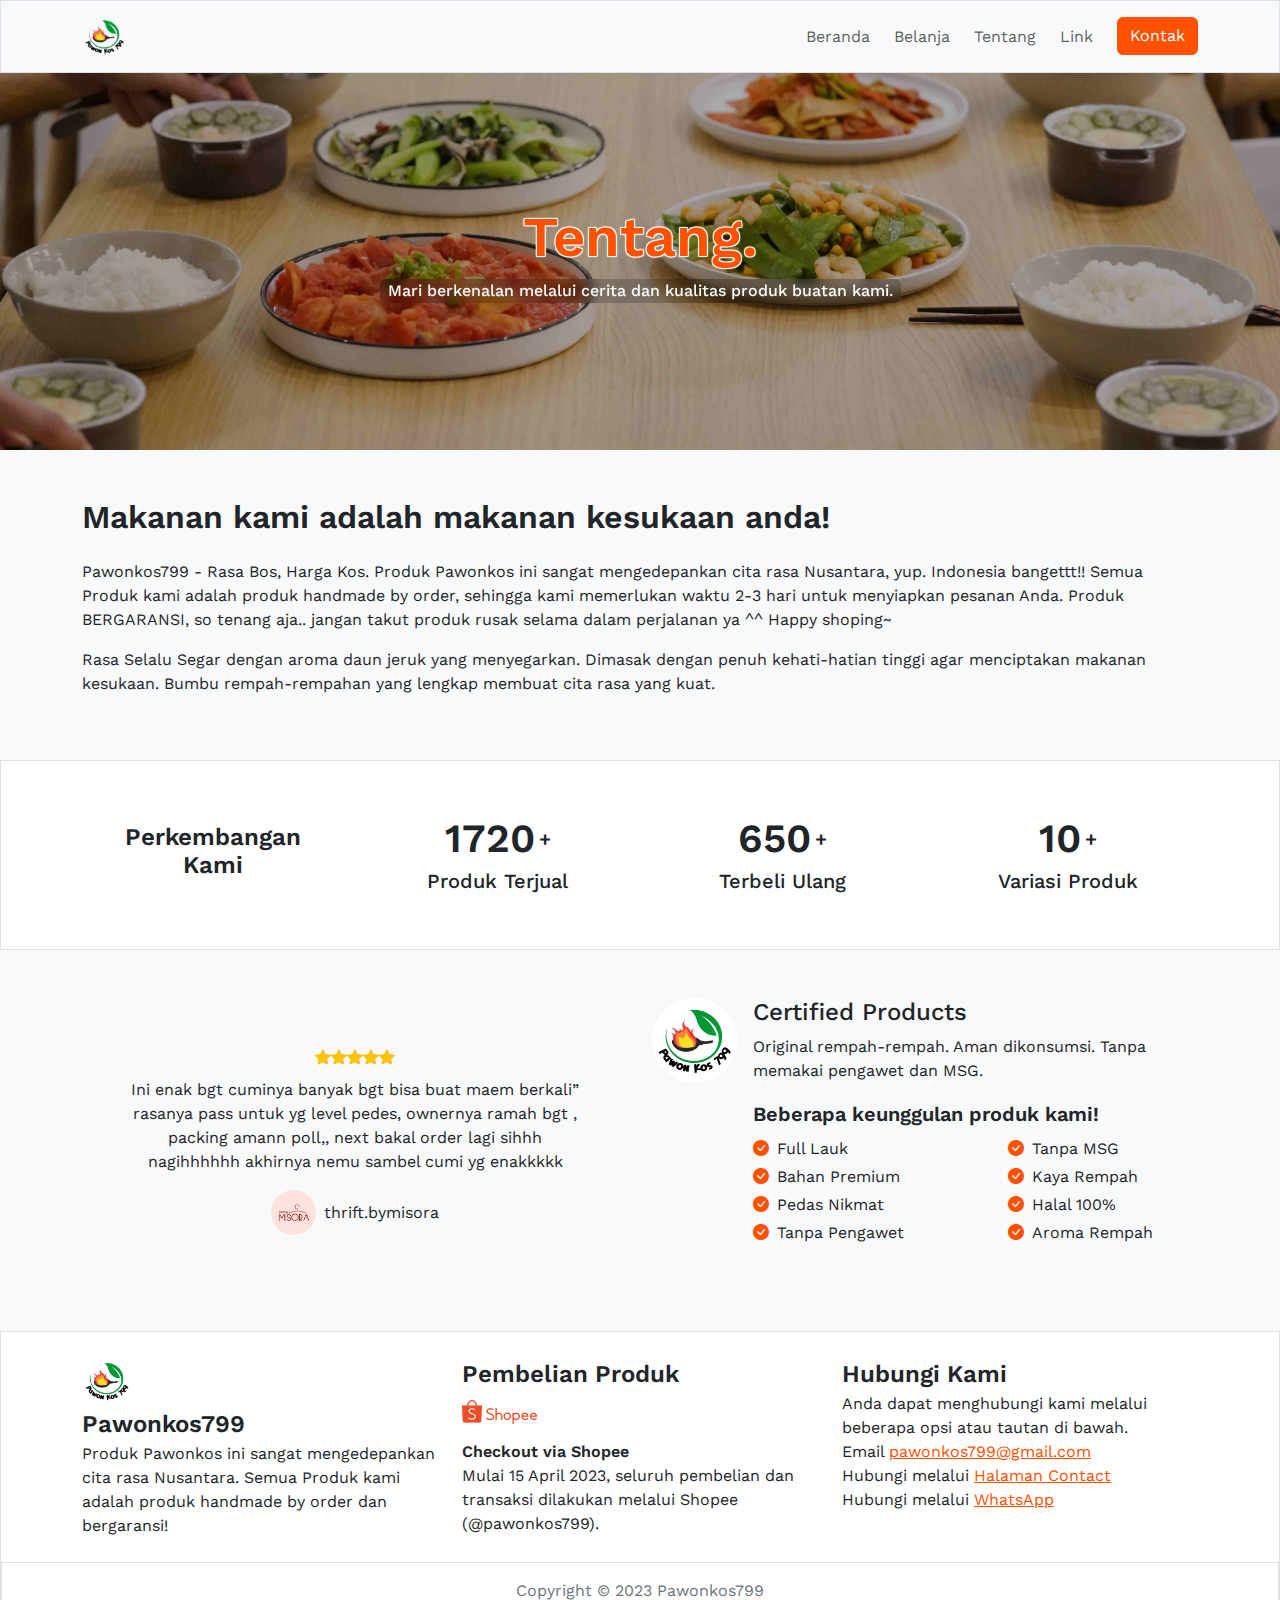
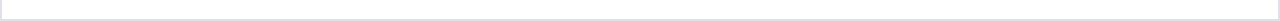
==== about/index.html @ 1bff1372 "add meta keyword" ====
<!DOCTYPE html>
<html lang="en">
    <head>
        <meta charset="UTF-8" />
        <meta http-equiv="X-UA-Compatible" content="IE=edge" />
        <meta name="viewport" content="width=device-width, initial-scale=1.0" />
        <title>Tentang - Pawonkos799</title>
        <meta name="keywords" content="pawonkos799, pawonkos, cumi pawonkos799, cumi lumur sambal">
        <meta name="description" content="Produk Pawonkos ini sangat mengedepankan cita rasa Nusantara. Yup, Indonesia banget! Semua Produk kami adalah produk handmade by order, sehingga kami memerlukan waktu 2-3 hari untuk menyiapkan pesanan Anda. Produk BERGARANSI, so tenang aja." />
        <link rel="stylesheet" href="/asset/css/main.css" />
        <link rel="stylesheet" href="/asset/css/utility.min.css" />
        <link rel="stylesheet" href="/asset/css/icon.css" />
        <script defer type="text/javascript" src="/asset/js/product.js"></script>
        <script defer type="text/javascript" src="/asset/js/main.js"></script>
        <script defer type="text/javascript" src="/asset/js/utility.min.js"></script>
        <script defer type="text/javascript" src="/asset/js/angular.min.js"></script>
        <script defer src="/asset/js/nov.js"></script>
        <link rel="shortcut icon" href="/favicon.ico" type="image/x-icon" />
        <link rel="manifest" href="/manifest.json">
    </head>
    <body>
        <nav class="navbar navbar-expand-lg bg-body-tertiary border fixed-top" id="navBar"></nav>
        <header class="background-header">
            <div class="container d-flex header-50vh d-flex flex-column justify-content-center align-items-center text-center">
                <h1 class="display-4 fw-semibold hero-title">Tentang.</h1>
                <p class="px-2 acrylic-bg fw-medium text-light rounded-2">Mari berkenalan melalui cerita dan kualitas produk buatan kami.</p>
            </div>
        </header>
        <main class="vh-screen-header">
            <section class="py-5 bg-body-tertiary">
                <div class="container">
                    <h2 class="fw-semibold mb-4">Makanan kami adalah makanan kesukaan anda!</h2>
                    <p>Pawonkos799 - Rasa Bos, Harga Kos. Produk Pawonkos ini sangat mengedepankan cita rasa Nusantara, yup. Indonesia bangettt!! Semua Produk kami adalah produk handmade by order, sehingga kami memerlukan waktu 2-3 hari untuk menyiapkan pesanan Anda. Produk BERGARANSI, so tenang aja.. jangan takut produk rusak selama dalam perjalanan ya ^^ Happy shoping~</p>
                    <p>Rasa Selalu Segar dengan aroma daun jeruk yang menyegarkan. Dimasak dengan penuh kehati-hatian tinggi agar menciptakan makanan kesukaan. Bumbu rempah-rempahan yang lengkap membuat cita rasa yang kuat.</p>
                </div>
            </section>
            <section class="py-5 border">
                <div class="container">
                    <div class="row row-cols-1 row-cols-sm-2 row-cols-lg-4 g-4 text-center d-flex align-items-center">
                        <div class="col">
                            <h4 class="fw-semibold">Perkembangan<br />Kami</h4>
                        </div>
                        <div class="col">
                            <div class="d-flex justify-content-center align-items-center gap-1">
                                <span class="fs-1 fw-semibold count">1720</span>
                                <span class="fs-5 fw-semibold">+</span>
                            </div>
                            <h5>Produk Terjual</h5>
                        </div>
                        <div class="col">
                            <div class="d-flex justify-content-center align-items-center gap-1">
                                <span class="fs-1 fw-semibold count">650</span>
                                <span class="fs-5 fw-semibold">+</span>
                            </div>
                            <h5>Terbeli Ulang</h5>
                        </div>
                        <div class="col">
                            <div class="d-flex justify-content-center align-items-center gap-1">
                                <span class="fs-1 fw-semibold count">10</span>
                                <span class="fs-5 fw-semibold">+</span>
                            </div>
                            <h5>Variasi Produk</h5>
                        </div>
                    </div>
                </div>
            </section>
            <section class="py-5 bg-body-tertiary">
                <div class="container">
                    <div class="row row-cols-1 row-cols-lg-2">
                        <div class="col mb-3 mb-lg-0">
                            <div class="aboutBox bg-body-tertiary p-5 rounded-3 text-center">
                                <span class="text-warning d-block mb-2"><i class="icon icon-star-fill"></i><i class="icon icon-star-fill"></i><i class="icon icon-star-fill"></i><i class="icon icon-star-fill"></i><i class="icon icon-star-fill"></i></span>
                                <p>Ini enak bgt cuminya banyak bgt bisa buat maem berkali” rasanya pass untuk yg level pedes, ownernya ramah bgt , packing amann poll,, next bakal order lagi sihhh nagihhhhhh akhirnya nemu sambel cumi yg enakkkkk</p>
                                <div class="d-flex align-items-center gap-2 justify-content-center">
                                    <img src="/asset/image/thrift.bymisora.png" style="max-width: 45px; border-radius: 999rem" alt="Testimoni 1" srcset="" />
                                    <span>thrift.bymisora</span>
                                </div>
                            </div>
                        </div>
                        <div class="col">
                            <div class="d-flex flex-wrap flex-lg-nowrap gap-2">
                                <img src="/asset/image/pawonkos799-big-favicon.png" style="max-height: 85px" class="d-none d-lg-block me-2" alt="Pawonkos799" srcset="" />
                                <div class="d-flex flex-column">
                                    <h4 class="mt-3 mt-lg-0">Certified Products</h4>
                                    <p>Original rempah-rempah. Aman dikonsumsi. Tanpa memakai pengawet dan MSG.</p>
                                    <span class="fw-semibold fs-5 mb-2">Beberapa keunggulan produk kami!</span>
                                    <ul class="list-unstyled d-flex flex-wrap justify-content-between gap-2" style="max-width: 25em">
                                        <div class="d-flex flex-column gap-1">
                                            <li><i class="icon icon-check-circle-fill color-pwk me-2"></i>Full Lauk</li>
                                            <li><i class="icon icon-check-circle-fill color-pwk me-2"></i>Bahan Premium</li>
                                            <li><i class="icon icon-check-circle-fill color-pwk me-2"></i>Pedas Nikmat</li>
                                            <li><i class="icon icon-check-circle-fill color-pwk me-2"></i>Tanpa Pengawet</li>
                                        </div>
                                        <div class="d-flex flex-column gap-1">
                                            <li><i class="icon icon-check-circle-fill color-pwk me-2"></i>Tanpa MSG</li>
                                            <li><i class="icon icon-check-circle-fill color-pwk me-2"></i>Kaya Rempah</li>
                                            <li><i class="icon icon-check-circle-fill color-pwk me-2"></i>Halal 100%</li>
                                            <li><i class="icon icon-check-circle-fill color-pwk me-2"></i>Aroma Rempah</li>
                                        </div>
                                    </ul>
                                </div>
                            </div>
                        </div>
                    </div>
                </div>
            </section>
            <button id="scrollTop" class="rounded-1" onclick="scrollTopAction()"><i class="icon icon-arrow-up-square-fill"></i></button>
        </main>
        <footer class="border" id="footer"></footer>
    </body>
</html>
---- asset/css/main.css ----
@font-face {
    font-family: 'Work Sans';
    src: url(../font/work-sans.ttf);
}
/* #AIM-FOR-DEBUGGING,
* {
    outline: 1px solid #000000;
    background: rgba(255, 0, 0, 0.1) fixed;
} */
*::selection {
    color: #000000 !important;
    background-color: #ff5100 !important;
}
html body {
    font-family: 'Work Sans', sans-serif;
}
body::-webkit-scrollbar {
    display: none;
}
header,
main {
    animation-name: fadeIn;
    animation-duration: 1s;
    animation-fill-mode: forwards;
}
a.contactFooter {
    color: #ff5100 !important;
}
/* Root */
.form-control:focus {
    box-shadow: 0 0 0 0.25rem rgba(255, 153, 0, 0.25) !important;
}
#scrollTop {
    opacity: 0;
    right: 25px;
    bottom: 20px;
    z-index: 99;
    position: fixed;
    color: #ff5100;
    padding: 3px 8px;
    transition: 500ms all;
    background: #ffffff;
    border: 1px solid #ff5100;
    outline: 3px solid #ffffff;
}
.bg-pwk {
    color: #ffffff !important;
    background-color: #ff5100 !important;
}
.color-pwk {
    color: #ff5100 !important;
}
.border-pwk {
    border: 1px solid #ff5100 !important;
}
.link-pwk {
    color: #212529 !important;
}
.link-pwk:hover {
    color: #ffffff !important;
    background-color: #ff5100 !important;
}
.header-100vh {
    height: 100vh !important;
    padding-top: 73px !important;
}
.header-50vh {
    height: 50vh !important;
    padding-top: 73px !important;
}
.hero-title {
    color: #ff5100;
    text-shadow: -1px 1px 1px #ffffff, 1px 1px 1px #ffffff, 1px -1px 1px #ffffff, -1px -1px 1px #ffffff;
}
.background-home {
    height: 100vh;
    background-size: cover;
    background-position: center;
    background-repeat: no-repeat;
    background-image: linear-gradient(rgba(0, 0, 0, 0.3), rgba(0, 0, 0, 0.3)), url(/asset/image/hero.jpg);
}
.background-header {
    height: 50vh;
    background-size: cover;
    background-position: center;
    background-repeat: no-repeat;
    background-image: linear-gradient(rgba(0, 0, 0, 0.3), rgba(0, 0, 0, 0.3)), url(/asset/image/hero.jpg);
}
.vh-screen-header {
    min-height: calc(100vh - 50vh - 273.75px);
}
.card-image {
    background-size: cover;
    background-position: center;
    background-repeat: no-repeat;
    background-image: linear-gradient(rgba(0, 0, 0, 0.5), rgba(0, 0, 0, 0.5)), url(/asset/image/hero.jpg);
}
.color-testimonial {
    color: #ff5100;
    text-shadow: -1px 1px 1px #ffffff, 1px 1px 1px #ffffff, 1px -1px 1px #ffffff, -1px -1px 1px #ffffff;
}
.acrylic-bg {
    background-color: rgba(0, 0, 0, 0.2);
    backdrop-filter: blur(5px);
}
.searchBox {
    width: 30em !important;
}
@media (max-width: 768px) {
    .searchBox {
        width: 100% !important;
    }
}
@keyframes fadeIn {
    from {
        opacity: 0;
    }
    to {
        opacity: 1;
    }
}
---- asset/css/utility.min.css ----
@charset "UTF-8";:root,[data-root-theme=light]{--root-blue:#0d6efd;--root-indigo:#6610f2;--root-purple:#6f42c1;--root-pink:#d63384;--root-red:#dc3545;--root-orange:#fd7e14;--root-yellow:#ff5100;--root-green:#198754;--root-teal:#20c997;--root-cyan:#0dcaf0;--root-black:#000;--root-white:#fff;--root-gray:#6c757d;--root-gray-dark:#343a40;--root-gray-100:#f8f9fa;--root-gray-200:#e9ecef;--root-gray-300:#dee2e6;--root-gray-400:#ced4da;--root-gray-500:#adb5bd;--root-gray-600:#6c757d;--root-gray-700:#495057;--root-gray-800:#343a40;--root-gray-900:#212529;--root-primary:#0d6efd;--root-secondary:#6c757d;--root-success:#198754;--root-info:#0dcaf0;--root-warning:#ff5100;--root-danger:#dc3545;--root-light:#f8f9fa;--root-dark:#212529;--root-primary-rgb:13,110,253;--root-secondary-rgb:108,117,125;--root-success-rgb:25,135,84;--root-info-rgb:13,202,240;--root-warning-rgb:255,193,7;--root-danger-rgb:220,53,69;--root-light-rgb:248,249,250;--root-dark-rgb:33,37,41;--root-primary-text:#0a58ca;--root-secondary-text:#6c757d;--root-success-text:#146c43;--root-info-text:#087990;--root-warning-text:#997404;--root-danger-text:#b02a37;--root-light-text:#6c757d;--root-dark-text:#495057;--root-primary-bg-subtle:#cfe2ff;--root-secondary-bg-subtle:#f8f9fa;--root-success-bg-subtle:#d1e7dd;--root-info-bg-subtle:#cff4fc;--root-warning-bg-subtle:#fff3cd;--root-danger-bg-subtle:#f8d7da;--root-light-bg-subtle:#fcfcfd;--root-dark-bg-subtle:#ced4da;--root-primary-border-subtle:#9ec5fe;--root-secondary-border-subtle:#e9ecef;--root-success-border-subtle:#a3cfbb;--root-info-border-subtle:#9eeaf9;--root-warning-border-subtle:#ffe69c;--root-danger-border-subtle:#f1aeb5;--root-light-border-subtle:#e9ecef;--root-dark-border-subtle:#adb5bd;--root-white-rgb:255,255,255;--root-black-rgb:0,0,0;--root-body-color-rgb:33,37,41;--root-body-bg-rgb:255,255,255;--root-font-sans-serif:system-ui,-apple-system,"Segoe UI",Roboto,"Helvetica Neue","Noto Sans","Liberation Sans",Arial,sans-serif,"Apple Color Emoji","Segoe UI Emoji","Segoe UI Symbol","Noto Color Emoji";--root-font-monospace:SFMono-Regular,Menlo,Monaco,Consolas,"Liberation Mono","Courier New",monospace;--root-gradient:linear-gradient(180deg, rgba(255, 255, 255, 0.15), rgba(255, 255, 255, 0));--root-body-font-family:var(--root-font-sans-serif);--root-body-font-size:1rem;--root-body-font-weight:400;--root-body-line-height:1.5;--root-body-color:#212529;--root-emphasis-color:#000;--root-emphasis-color-rgb:0,0,0;--root-secondary-color:rgba(33, 37, 41, 0.75);--root-secondary-color-rgb:33,37,41;--root-secondary-bg:#e9ecef;--root-secondary-bg-rgb:233,236,239;--root-tertiary-color:rgba(33, 37, 41, 0.5);--root-tertiary-color-rgb:33,37,41;--root-tertiary-bg:#f8f9fa;--root-tertiary-bg-rgb:248,249,250;--root-body-bg:#fff;--root-body-bg-rgb:255,255,255;--root-link-color:#0d6efd;--root-link-color-rgb:13,110,253;--root-link-decoration:underline;--root-link-hover-color:#0a58ca;--root-link-hover-color-rgb:10,88,202;--root-code-color:#d63384;--root-highlight-bg:#fff3cd;--root-border-width:1px;--root-border-style:solid;--root-border-color:#dee2e6;--root-border-color-translucent:rgba(0, 0, 0, 0.175);--root-border-radius:0.375rem;--root-border-radius-sm:0.25rem;--root-border-radius-lg:0.5rem;--root-border-radius-xl:1rem;--root-border-radius-2xl:2rem;--root-border-radius-pill:50rem;--root-box-shadow:0 0.5rem 1rem rgba(var(--root-body-color-rgb), 0.15);--root-box-shadow-sm:0 0.125rem 0.25rem rgba(var(--root-body-color-rgb), 0.075);--root-box-shadow-lg:0 1rem 3rem rgba(var(--root-body-color-rgb), 0.175);--root-box-shadow-inset:inset 0 1px 2px rgba(var(--root-body-color-rgb), 0.075);--root-emphasis-color:#000;--root-form-control-bg:var(--root-body-bg);--root-form-control-disabled-bg:var(--root-secondary-bg);--root-highlight-bg:#fff3cd;--root-breakpoint-xs:0;--root-breakpoint-sm:576px;--root-breakpoint-md:768px;--root-breakpoint-lg:992px;--root-breakpoint-xl:1200px;--root-breakpoint-xxl:1400px}[data-root-theme=dark]{--root-body-color:#adb5bd;--root-body-color-rgb:173,181,189;--root-body-bg:#212529;--root-body-bg-rgb:33,37,41;--root-emphasis-color:#f8f9fa;--root-emphasis-color-rgb:248,249,250;--root-secondary-color:rgba(173, 181, 189, 0.75);--root-secondary-color-rgb:173,181,189;--root-secondary-bg:#343a40;--root-secondary-bg-rgb:52,58,64;--root-tertiary-color:rgba(173, 181, 189, 0.5);--root-tertiary-color-rgb:173,181,189;--root-tertiary-bg:#2b3035;--root-tertiary-bg-rgb:43,48,53;--root-emphasis-color:#fff;--root-primary-text:#6ea8fe;--root-secondary-text:#dee2e6;--root-success-text:#75b798;--root-info-text:#6edff6;--root-warning-text:#ffda6a;--root-danger-text:#ea868f;--root-light-text:#f8f9fa;--root-dark-text:#dee2e6;--root-primary-bg-subtle:#031633;--root-secondary-bg-subtle:#212529;--root-success-bg-subtle:#051b11;--root-info-bg-subtle:#032830;--root-warning-bg-subtle:#332701;--root-danger-bg-subtle:#2c0b0e;--root-light-bg-subtle:#343a40;--root-dark-bg-subtle:#1a1d20;--root-primary-border-subtle:#084298;--root-secondary-border-subtle:#495057;--root-success-border-subtle:#0f5132;--root-info-border-subtle:#055160;--root-warning-border-subtle:#664d03;--root-danger-border-subtle:#842029;--root-light-border-subtle:#495057;--root-dark-border-subtle:#343a40;--root-heading-color:#fff;--root-link-color:#6ea8fe;--root-link-hover-color:#9ec5fe;--root-link-color-rgb:110,168,254;--root-link-hover-color-rgb:158,197,254;--root-code-color:#e685b5;--root-border-color:#495057;--root-border-color-translucent:rgba(255, 255, 255, 0.15)}*,::after,::before{box-sizing:border-box}@media (prefers-reduced-motion:no-preference){:root{scroll-behavior:smooth}}body{margin:0;font-family:var(--root-body-font-family);font-size:var(--root-body-font-size);font-weight:var(--root-body-font-weight);line-height:var(--root-body-line-height);color:var(--root-body-color);text-align:var(--root-body-text-align);background-color:var(--root-body-bg);-webkit-text-size-adjust:100%;-webkit-tap-highlight-color:transparent}hr{margin:1rem 0;color:inherit;border:0;border-top:var(--root-border-width) solid;opacity:.25}.h1,.h2,.h3,.h4,.h5,.h6,h1,h2,h3,h4,h5,h6{margin-top:0;margin-bottom:.5rem;font-weight:500;line-height:1.2;color:var(--root-heading-color,inherit)}.h1,h1{font-size:calc(1.375rem + 1.5vw)}@media (min-width:1200px){.h1,h1{font-size:2.5rem}}.h2,h2{font-size:calc(1.325rem + .9vw)}@media (min-width:1200px){.h2,h2{font-size:2rem}}.h3,h3{font-size:calc(1.3rem + .6vw)}@media (min-width:1200px){.h3,h3{font-size:1.75rem}}.h4,h4{font-size:calc(1.275rem + .3vw)}@media (min-width:1200px){.h4,h4{font-size:1.5rem}}.h5,h5{font-size:1.25rem}.h6,h6{font-size:1rem}p{margin-top:0;margin-bottom:1rem}abbr[title]{-webkit-text-decoration:underline dotted;text-decoration:underline dotted;cursor:help;-webkit-text-decoration-skip-ink:none;text-decoration-skip-ink:none}address{margin-bottom:1rem;font-style:normal;line-height:inherit}ol,ul{padding-left:2rem}dl,ol,ul{margin-top:0;margin-bottom:1rem}ol ol,ol ul,ul ol,ul ul{margin-bottom:0}dt{font-weight:700}dd{margin-bottom:.5rem;margin-left:0}blockquote{margin:0 0 1rem}b,strong{font-weight:bolder}.small,small{font-size:.875em}.mark,mark{padding:.1875em;background-color:var(--root-highlight-bg)}sub,sup{position:relative;font-size:.75em;line-height:0;vertical-align:baseline}sub{bottom:-.25em}sup{top:-.5em}a{color:rgba(var(--root-link-color-rgb),var(--root-link-opacity,1));text-decoration:underline}a:hover{--root-link-color-rgb:var(--root-link-hover-color-rgb)}a:not([href]):not([class]),a:not([href]):not([class]):hover{color:inherit;text-decoration:none}code,kbd,pre,samp{font-family:var(--root-font-monospace);font-size:1em}pre{display:block;margin-top:0;margin-bottom:1rem;overflow:auto;font-size:.875em}pre code{font-size:inherit;color:inherit;word-break:normal}code{font-size:.875em;color:var(--root-code-color);word-wrap:break-word}a>code{color:inherit}kbd{padding:.1875rem .375rem;font-size:.875em;color:var(--root-body-bg);background-color:var(--root-body-color);border-radius:.25rem}kbd kbd{padding:0;font-size:1em}figure{margin:0 0 1rem}img,svg{vertical-align:middle}table{caption-side:bottom;border-collapse:collapse}caption{padding-top:.5rem;padding-bottom:.5rem;color:var(--root-secondary-color);text-align:left}th{text-align:inherit;text-align:-webkit-match-parent}tbody,td,tfoot,th,thead,tr{border-color:inherit;border-style:solid;border-width:0}label{display:inline-block}button{border-radius:0}button:focus:not(:focus-visible){outline:0}button,input,optgroup,select,textarea{margin:0;font-family:inherit;font-size:inherit;line-height:inherit}button,select{text-transform:none}[role=button]{cursor:pointer}select{word-wrap:normal}select:disabled{opacity:1}[list]:not([type=date]):not([type=datetime-local]):not([type=month]):not([type=week]):not([type=time])::-webkit-calendar-picker-indicator{display:none!important}[type=button],[type=reset],[type=submit],button{-webkit-appearance:button}[type=button]:not(:disabled),[type=reset]:not(:disabled),[type=submit]:not(:disabled),button:not(:disabled){cursor:pointer}::-moz-focus-inner{padding:0;border-style:none}textarea{resize:vertical}fieldset{min-width:0;padding:0;margin:0;border:0}legend{float:left;width:100%;padding:0;margin-bottom:.5rem;font-size:calc(1.275rem + .3vw);line-height:inherit}@media (min-width:1200px){legend{font-size:1.5rem}}legend+*{clear:left}::-webkit-datetime-edit-day-field,::-webkit-datetime-edit-fields-wrapper,::-webkit-datetime-edit-hour-field,::-webkit-datetime-edit-minute,::-webkit-datetime-edit-month-field,::-webkit-datetime-edit-text,::-webkit-datetime-edit-year-field{padding:0}::-webkit-inner-spin-button{height:auto}[type=search]{outline-offset:-2px;-webkit-appearance:textfield}::-webkit-search-decoration{-webkit-appearance:none}::-webkit-color-swatch-wrapper{padding:0}::-webkit-file-upload-button{font:inherit;-webkit-appearance:button}::file-selector-button{font:inherit;-webkit-appearance:button}output{display:inline-block}iframe{border:0}summary{display:list-item;cursor:pointer}progress{vertical-align:baseline}[hidden]{display:none!important}.lead{font-size:1.25rem;font-weight:300}.display-1{font-size:calc(1.625rem + 4.5vw);font-weight:300;line-height:1.2}@media (min-width:1200px){.display-1{font-size:5rem}}.display-2{font-size:calc(1.575rem + 3.9vw);font-weight:300;line-height:1.2}@media (min-width:1200px){.display-2{font-size:4.5rem}}.display-3{font-size:calc(1.525rem + 3.3vw);font-weight:300;line-height:1.2}@media (min-width:1200px){.display-3{font-size:4rem}}.display-4{font-size:calc(1.475rem + 2.7vw);font-weight:300;line-height:1.2}@media (min-width:1200px){.display-4{font-size:3.5rem}}.display-5{font-size:calc(1.425rem + 2.1vw);font-weight:300;line-height:1.2}@media (min-width:1200px){.display-5{font-size:3rem}}.display-6{font-size:calc(1.375rem + 1.5vw);font-weight:300;line-height:1.2}@media (min-width:1200px){.display-6{font-size:2.5rem}}.list-unstyled{padding-left:0;list-style:none}.list-inline{padding-left:0;list-style:none}.list-inline-item{display:inline-block}.list-inline-item:not(:last-child){margin-right:.5rem}.initialism{font-size:.875em;text-transform:uppercase}.blockquote{margin-bottom:1rem;font-size:1.25rem}.blockquote>:last-child{margin-bottom:0}.blockquote-footer{margin-top:-1rem;margin-bottom:1rem;font-size:.875em;color:#6c757d}.blockquote-footer::before{content:"— "}.img-fluid{max-width:100%;height:auto}.img-thumbnail{padding:.25rem;background-color:var(--root-body-bg);border:var(--root-border-width) solid var(--root-border-color);border-radius:var(--root-border-radius);max-width:100%;height:auto}.figure{display:inline-block}.figure-img{margin-bottom:.5rem;line-height:1}.figure-caption{font-size:.875em;color:var(--root-secondary-color)}.container,.container-fluid,.container-lg,.container-md,.container-sm,.container-xl,.container-xxl{--root-gutter-x:1.5rem;--root-gutter-y:0;width:100%;padding-right:calc(var(--root-gutter-x) * .5);padding-left:calc(var(--root-gutter-x) * .5);margin-right:auto;margin-left:auto}@media (min-width:576px){.container,.container-sm{max-width:540px}}@media (min-width:768px){.container,.container-md,.container-sm{max-width:720px}}@media (min-width:992px){.container,.container-lg,.container-md,.container-sm{max-width:960px}}@media (min-width:1200px){.container,.container-lg,.container-md,.container-sm,.container-xl{max-width:1140px}}@media (min-width:1400px){.container,.container-lg,.container-md,.container-sm,.container-xl,.container-xxl{max-width:1320px}}.row{--root-gutter-x:1.5rem;--root-gutter-y:0;display:flex;flex-wrap:wrap;margin-top:calc(-1 * var(--root-gutter-y));margin-right:calc(-.5 * var(--root-gutter-x));margin-left:calc(-.5 * var(--root-gutter-x))}.row>*{flex-shrink:0;width:100%;max-width:100%;padding-right:calc(var(--root-gutter-x) * .5);padding-left:calc(var(--root-gutter-x) * .5);margin-top:var(--root-gutter-y)}.col{flex:1 0 0%}.row-cols-auto>*{flex:0 0 auto;width:auto}.row-cols-1>*{flex:0 0 auto;width:100%}.row-cols-2>*{flex:0 0 auto;width:50%}.row-cols-3>*{flex:0 0 auto;width:33.3333333333%}.row-cols-4>*{flex:0 0 auto;width:25%}.row-cols-5>*{flex:0 0 auto;width:20%}.row-cols-6>*{flex:0 0 auto;width:16.6666666667%}.col-auto{flex:0 0 auto;width:auto}.col-1{flex:0 0 auto;width:8.33333333%}.col-2{flex:0 0 auto;width:16.66666667%}.col-3{flex:0 0 auto;width:25%}.col-4{flex:0 0 auto;width:33.33333333%}.col-5{flex:0 0 auto;width:41.66666667%}.col-6{flex:0 0 auto;width:50%}.col-7{flex:0 0 auto;width:58.33333333%}.col-8{flex:0 0 auto;width:66.66666667%}.col-9{flex:0 0 auto;width:75%}.col-10{flex:0 0 auto;width:83.33333333%}.col-11{flex:0 0 auto;width:91.66666667%}.col-12{flex:0 0 auto;width:100%}.offset-1{margin-left:8.33333333%}.offset-2{margin-left:16.66666667%}.offset-3{margin-left:25%}.offset-4{margin-left:33.33333333%}.offset-5{margin-left:41.66666667%}.offset-6{margin-left:50%}.offset-7{margin-left:58.33333333%}.offset-8{margin-left:66.66666667%}.offset-9{margin-left:75%}.offset-10{margin-left:83.33333333%}.offset-11{margin-left:91.66666667%}.g-0,.gx-0{--root-gutter-x:0}.g-0,.gy-0{--root-gutter-y:0}.g-1,.gx-1{--root-gutter-x:0.25rem}.g-1,.gy-1{--root-gutter-y:0.25rem}.g-2,.gx-2{--root-gutter-x:0.5rem}.g-2,.gy-2{--root-gutter-y:0.5rem}.g-3,.gx-3{--root-gutter-x:1rem}.g-3,.gy-3{--root-gutter-y:1rem}.g-4,.gx-4{--root-gutter-x:1.5rem}.g-4,.gy-4{--root-gutter-y:1.5rem}.g-5,.gx-5{--root-gutter-x:3rem}.g-5,.gy-5{--root-gutter-y:3rem}@media (min-width:576px){.col-sm{flex:1 0 0%}.row-cols-sm-auto>*{flex:0 0 auto;width:auto}.row-cols-sm-1>*{flex:0 0 auto;width:100%}.row-cols-sm-2>*{flex:0 0 auto;width:50%}.row-cols-sm-3>*{flex:0 0 auto;width:33.3333333333%}.row-cols-sm-4>*{flex:0 0 auto;width:25%}.row-cols-sm-5>*{flex:0 0 auto;width:20%}.row-cols-sm-6>*{flex:0 0 auto;width:16.6666666667%}.col-sm-auto{flex:0 0 auto;width:auto}.col-sm-1{flex:0 0 auto;width:8.33333333%}.col-sm-2{flex:0 0 auto;width:16.66666667%}.col-sm-3{flex:0 0 auto;width:25%}.col-sm-4{flex:0 0 auto;width:33.33333333%}.col-sm-5{flex:0 0 auto;width:41.66666667%}.col-sm-6{flex:0 0 auto;width:50%}.col-sm-7{flex:0 0 auto;width:58.33333333%}.col-sm-8{flex:0 0 auto;width:66.66666667%}.col-sm-9{flex:0 0 auto;width:75%}.col-sm-10{flex:0 0 auto;width:83.33333333%}.col-sm-11{flex:0 0 auto;width:91.66666667%}.col-sm-12{flex:0 0 auto;width:100%}.offset-sm-0{margin-left:0}.offset-sm-1{margin-left:8.33333333%}.offset-sm-2{margin-left:16.66666667%}.offset-sm-3{margin-left:25%}.offset-sm-4{margin-left:33.33333333%}.offset-sm-5{margin-left:41.66666667%}.offset-sm-6{margin-left:50%}.offset-sm-7{margin-left:58.33333333%}.offset-sm-8{margin-left:66.66666667%}.offset-sm-9{margin-left:75%}.offset-sm-10{margin-left:83.33333333%}.offset-sm-11{margin-left:91.66666667%}.g-sm-0,.gx-sm-0{--root-gutter-x:0}.g-sm-0,.gy-sm-0{--root-gutter-y:0}.g-sm-1,.gx-sm-1{--root-gutter-x:0.25rem}.g-sm-1,.gy-sm-1{--root-gutter-y:0.25rem}.g-sm-2,.gx-sm-2{--root-gutter-x:0.5rem}.g-sm-2,.gy-sm-2{--root-gutter-y:0.5rem}.g-sm-3,.gx-sm-3{--root-gutter-x:1rem}.g-sm-3,.gy-sm-3{--root-gutter-y:1rem}.g-sm-4,.gx-sm-4{--root-gutter-x:1.5rem}.g-sm-4,.gy-sm-4{--root-gutter-y:1.5rem}.g-sm-5,.gx-sm-5{--root-gutter-x:3rem}.g-sm-5,.gy-sm-5{--root-gutter-y:3rem}}@media (min-width:768px){.col-md{flex:1 0 0%}.row-cols-md-auto>*{flex:0 0 auto;width:auto}.row-cols-md-1>*{flex:0 0 auto;width:100%}.row-cols-md-2>*{flex:0 0 auto;width:50%}.row-cols-md-3>*{flex:0 0 auto;width:33.3333333333%}.row-cols-md-4>*{flex:0 0 auto;width:25%}.row-cols-md-5>*{flex:0 0 auto;width:20%}.row-cols-md-6>*{flex:0 0 auto;width:16.6666666667%}.col-md-auto{flex:0 0 auto;width:auto}.col-md-1{flex:0 0 auto;width:8.33333333%}.col-md-2{flex:0 0 auto;width:16.66666667%}.col-md-3{flex:0 0 auto;width:25%}.col-md-4{flex:0 0 auto;width:33.33333333%}.col-md-5{flex:0 0 auto;width:41.66666667%}.col-md-6{flex:0 0 auto;width:50%}.col-md-7{flex:0 0 auto;width:58.33333333%}.col-md-8{flex:0 0 auto;width:66.66666667%}.col-md-9{flex:0 0 auto;width:75%}.col-md-10{flex:0 0 auto;width:83.33333333%}.col-md-11{flex:0 0 auto;width:91.66666667%}.col-md-12{flex:0 0 auto;width:100%}.offset-md-0{margin-left:0}.offset-md-1{margin-left:8.33333333%}.offset-md-2{margin-left:16.66666667%}.offset-md-3{margin-left:25%}.offset-md-4{margin-left:33.33333333%}.offset-md-5{margin-left:41.66666667%}.offset-md-6{margin-left:50%}.offset-md-7{margin-left:58.33333333%}.offset-md-8{margin-left:66.66666667%}.offset-md-9{margin-left:75%}.offset-md-10{margin-left:83.33333333%}.offset-md-11{margin-left:91.66666667%}.g-md-0,.gx-md-0{--root-gutter-x:0}.g-md-0,.gy-md-0{--root-gutter-y:0}.g-md-1,.gx-md-1{--root-gutter-x:0.25rem}.g-md-1,.gy-md-1{--root-gutter-y:0.25rem}.g-md-2,.gx-md-2{--root-gutter-x:0.5rem}.g-md-2,.gy-md-2{--root-gutter-y:0.5rem}.g-md-3,.gx-md-3{--root-gutter-x:1rem}.g-md-3,.gy-md-3{--root-gutter-y:1rem}.g-md-4,.gx-md-4{--root-gutter-x:1.5rem}.g-md-4,.gy-md-4{--root-gutter-y:1.5rem}.g-md-5,.gx-md-5{--root-gutter-x:3rem}.g-md-5,.gy-md-5{--root-gutter-y:3rem}}@media (min-width:992px){.col-lg{flex:1 0 0%}.row-cols-lg-auto>*{flex:0 0 auto;width:auto}.row-cols-lg-1>*{flex:0 0 auto;width:100%}.row-cols-lg-2>*{flex:0 0 auto;width:50%}.row-cols-lg-3>*{flex:0 0 auto;width:33.3333333333%}.row-cols-lg-4>*{flex:0 0 auto;width:25%}.row-cols-lg-5>*{flex:0 0 auto;width:20%}.row-cols-lg-6>*{flex:0 0 auto;width:16.6666666667%}.col-lg-auto{flex:0 0 auto;width:auto}.col-lg-1{flex:0 0 auto;width:8.33333333%}.col-lg-2{flex:0 0 auto;width:16.66666667%}.col-lg-3{flex:0 0 auto;width:25%}.col-lg-4{flex:0 0 auto;width:33.33333333%}.col-lg-5{flex:0 0 auto;width:41.66666667%}.col-lg-6{flex:0 0 auto;width:50%}.col-lg-7{flex:0 0 auto;width:58.33333333%}.col-lg-8{flex:0 0 auto;width:66.66666667%}.col-lg-9{flex:0 0 auto;width:75%}.col-lg-10{flex:0 0 auto;width:83.33333333%}.col-lg-11{flex:0 0 auto;width:91.66666667%}.col-lg-12{flex:0 0 auto;width:100%}.offset-lg-0{margin-left:0}.offset-lg-1{margin-left:8.33333333%}.offset-lg-2{margin-left:16.66666667%}.offset-lg-3{margin-left:25%}.offset-lg-4{margin-left:33.33333333%}.offset-lg-5{margin-left:41.66666667%}.offset-lg-6{margin-left:50%}.offset-lg-7{margin-left:58.33333333%}.offset-lg-8{margin-left:66.66666667%}.offset-lg-9{margin-left:75%}.offset-lg-10{margin-left:83.33333333%}.offset-lg-11{margin-left:91.66666667%}.g-lg-0,.gx-lg-0{--root-gutter-x:0}.g-lg-0,.gy-lg-0{--root-gutter-y:0}.g-lg-1,.gx-lg-1{--root-gutter-x:0.25rem}.g-lg-1,.gy-lg-1{--root-gutter-y:0.25rem}.g-lg-2,.gx-lg-2{--root-gutter-x:0.5rem}.g-lg-2,.gy-lg-2{--root-gutter-y:0.5rem}.g-lg-3,.gx-lg-3{--root-gutter-x:1rem}.g-lg-3,.gy-lg-3{--root-gutter-y:1rem}.g-lg-4,.gx-lg-4{--root-gutter-x:1.5rem}.g-lg-4,.gy-lg-4{--root-gutter-y:1.5rem}.g-lg-5,.gx-lg-5{--root-gutter-x:3rem}.g-lg-5,.gy-lg-5{--root-gutter-y:3rem}}@media (min-width:1200px){.col-xl{flex:1 0 0%}.row-cols-xl-auto>*{flex:0 0 auto;width:auto}.row-cols-xl-1>*{flex:0 0 auto;width:100%}.row-cols-xl-2>*{flex:0 0 auto;width:50%}.row-cols-xl-3>*{flex:0 0 auto;width:33.3333333333%}.row-cols-xl-4>*{flex:0 0 auto;width:25%}.row-cols-xl-5>*{flex:0 0 auto;width:20%}.row-cols-xl-6>*{flex:0 0 auto;width:16.6666666667%}.col-xl-auto{flex:0 0 auto;width:auto}.col-xl-1{flex:0 0 auto;width:8.33333333%}.col-xl-2{flex:0 0 auto;width:16.66666667%}.col-xl-3{flex:0 0 auto;width:25%}.col-xl-4{flex:0 0 auto;width:33.33333333%}.col-xl-5{flex:0 0 auto;width:41.66666667%}.col-xl-6{flex:0 0 auto;width:50%}.col-xl-7{flex:0 0 auto;width:58.33333333%}.col-xl-8{flex:0 0 auto;width:66.66666667%}.col-xl-9{flex:0 0 auto;width:75%}.col-xl-10{flex:0 0 auto;width:83.33333333%}.col-xl-11{flex:0 0 auto;width:91.66666667%}.col-xl-12{flex:0 0 auto;width:100%}.offset-xl-0{margin-left:0}.offset-xl-1{margin-left:8.33333333%}.offset-xl-2{margin-left:16.66666667%}.offset-xl-3{margin-left:25%}.offset-xl-4{margin-left:33.33333333%}.offset-xl-5{margin-left:41.66666667%}.offset-xl-6{margin-left:50%}.offset-xl-7{margin-left:58.33333333%}.offset-xl-8{margin-left:66.66666667%}.offset-xl-9{margin-left:75%}.offset-xl-10{margin-left:83.33333333%}.offset-xl-11{margin-left:91.66666667%}.g-xl-0,.gx-xl-0{--root-gutter-x:0}.g-xl-0,.gy-xl-0{--root-gutter-y:0}.g-xl-1,.gx-xl-1{--root-gutter-x:0.25rem}.g-xl-1,.gy-xl-1{--root-gutter-y:0.25rem}.g-xl-2,.gx-xl-2{--root-gutter-x:0.5rem}.g-xl-2,.gy-xl-2{--root-gutter-y:0.5rem}.g-xl-3,.gx-xl-3{--root-gutter-x:1rem}.g-xl-3,.gy-xl-3{--root-gutter-y:1rem}.g-xl-4,.gx-xl-4{--root-gutter-x:1.5rem}.g-xl-4,.gy-xl-4{--root-gutter-y:1.5rem}.g-xl-5,.gx-xl-5{--root-gutter-x:3rem}.g-xl-5,.gy-xl-5{--root-gutter-y:3rem}}@media (min-width:1400px){.col-xxl{flex:1 0 0%}.row-cols-xxl-auto>*{flex:0 0 auto;width:auto}.row-cols-xxl-1>*{flex:0 0 auto;width:100%}.row-cols-xxl-2>*{flex:0 0 auto;width:50%}.row-cols-xxl-3>*{flex:0 0 auto;width:33.3333333333%}.row-cols-xxl-4>*{flex:0 0 auto;width:25%}.row-cols-xxl-5>*{flex:0 0 auto;width:20%}.row-cols-xxl-6>*{flex:0 0 auto;width:16.6666666667%}.col-xxl-auto{flex:0 0 auto;width:auto}.col-xxl-1{flex:0 0 auto;width:8.33333333%}.col-xxl-2{flex:0 0 auto;width:16.66666667%}.col-xxl-3{flex:0 0 auto;width:25%}.col-xxl-4{flex:0 0 auto;width:33.33333333%}.col-xxl-5{flex:0 0 auto;width:41.66666667%}.col-xxl-6{flex:0 0 auto;width:50%}.col-xxl-7{flex:0 0 auto;width:58.33333333%}.col-xxl-8{flex:0 0 auto;width:66.66666667%}.col-xxl-9{flex:0 0 auto;width:75%}.col-xxl-10{flex:0 0 auto;width:83.33333333%}.col-xxl-11{flex:0 0 auto;width:91.66666667%}.col-xxl-12{flex:0 0 auto;width:100%}.offset-xxl-0{margin-left:0}.offset-xxl-1{margin-left:8.33333333%}.offset-xxl-2{margin-left:16.66666667%}.offset-xxl-3{margin-left:25%}.offset-xxl-4{margin-left:33.33333333%}.offset-xxl-5{margin-left:41.66666667%}.offset-xxl-6{margin-left:50%}.offset-xxl-7{margin-left:58.33333333%}.offset-xxl-8{margin-left:66.66666667%}.offset-xxl-9{margin-left:75%}.offset-xxl-10{margin-left:83.33333333%}.offset-xxl-11{margin-left:91.66666667%}.g-xxl-0,.gx-xxl-0{--root-gutter-x:0}.g-xxl-0,.gy-xxl-0{--root-gutter-y:0}.g-xxl-1,.gx-xxl-1{--root-gutter-x:0.25rem}.g-xxl-1,.gy-xxl-1{--root-gutter-y:0.25rem}.g-xxl-2,.gx-xxl-2{--root-gutter-x:0.5rem}.g-xxl-2,.gy-xxl-2{--root-gutter-y:0.5rem}.g-xxl-3,.gx-xxl-3{--root-gutter-x:1rem}.g-xxl-3,.gy-xxl-3{--root-gutter-y:1rem}.g-xxl-4,.gx-xxl-4{--root-gutter-x:1.5rem}.g-xxl-4,.gy-xxl-4{--root-gutter-y:1.5rem}.g-xxl-5,.gx-xxl-5{--root-gutter-x:3rem}.g-xxl-5,.gy-xxl-5{--root-gutter-y:3rem}}.table{--root-table-color:var(--root-body-color);--root-table-bg:transparent;--root-table-border-color:var(--root-border-color);--root-table-accent-bg:transparent;--root-table-striped-color:var(--root-body-color);--root-table-striped-bg:rgba(0, 0, 0, 0.05);--root-table-active-color:var(--root-body-color);--root-table-active-bg:rgba(0, 0, 0, 0.1);--root-table-hover-color:var(--root-body-color);--root-table-hover-bg:rgba(0, 0, 0, 0.075);width:100%;margin-bottom:1rem;color:var(--root-table-color);vertical-align:top;border-color:var(--root-table-border-color)}.table>:not(caption)>*>*{padding:.5rem .5rem;background-color:var(--root-table-bg);border-bottom-width:var(--root-border-width);box-shadow:inset 0 0 0 9999px var(--root-table-accent-bg)}.table>tbody{vertical-align:inherit}.table>thead{vertical-align:bottom}.table-group-divider{border-top:calc(var(--root-border-width) * 2) solid currentcolor}.caption-top{caption-side:top}.table-sm>:not(caption)>*>*{padding:.25rem .25rem}.table-bordered>:not(caption)>*{border-width:var(--root-border-width) 0}.table-bordered>:not(caption)>*>*{border-width:0 var(--root-border-width)}.table-borderless>:not(caption)>*>*{border-bottom-width:0}.table-borderless>:not(:first-child){border-top-width:0}.table-striped>tbody>tr:nth-of-type(odd)>*{--root-table-accent-bg:var(--root-table-striped-bg);color:var(--root-table-striped-color)}.table-striped-columns>:not(caption)>tr>:nth-child(2n){--root-table-accent-bg:var(--root-table-striped-bg);color:var(--root-table-striped-color)}.table-active{--root-table-accent-bg:var(--root-table-active-bg);color:var(--root-table-active-color)}.table-hover>tbody>tr:hover>*{--root-table-accent-bg:var(--root-table-hover-bg);color:var(--root-table-hover-color)}.table-primary{--root-table-color:#000;--root-table-bg:#cfe2ff;--root-table-border-color:#bacbe6;--root-table-striped-bg:#c5d7f2;--root-table-striped-color:#000;--root-table-active-bg:#bacbe6;--root-table-active-color:#000;--root-table-hover-bg:#bfd1ec;--root-table-hover-color:#000;color:var(--root-table-color);border-color:var(--root-table-border-color)}.table-secondary{--root-table-color:#000;--root-table-bg:#e2e3e5;--root-table-border-color:#cbccce;--root-table-striped-bg:#d7d8da;--root-table-striped-color:#000;--root-table-active-bg:#cbccce;--root-table-active-color:#000;--root-table-hover-bg:#d1d2d4;--root-table-hover-color:#000;color:var(--root-table-color);border-color:var(--root-table-border-color)}.table-success{--root-table-color:#000;--root-table-bg:#d1e7dd;--root-table-border-color:#bcd0c7;--root-table-striped-bg:#c7dbd2;--root-table-striped-color:#000;--root-table-active-bg:#bcd0c7;--root-table-active-color:#000;--root-table-hover-bg:#c1d6cc;--root-table-hover-color:#000;color:var(--root-table-color);border-color:var(--root-table-border-color)}.table-info{--root-table-color:#000;--root-table-bg:#cff4fc;--root-table-border-color:#badce3;--root-table-striped-bg:#c5e8ef;--root-table-striped-color:#000;--root-table-active-bg:#badce3;--root-table-active-color:#000;--root-table-hover-bg:#bfe2e9;--root-table-hover-color:#000;color:var(--root-table-color);border-color:var(--root-table-border-color)}.table-warning{--root-table-color:#000;--root-table-bg:#fff3cd;--root-table-border-color:#e6dbb9;--root-table-striped-bg:#f2e7c3;--root-table-striped-color:#000;--root-table-active-bg:#e6dbb9;--root-table-active-color:#000;--root-table-hover-bg:#ece1be;--root-table-hover-color:#000;color:var(--root-table-color);border-color:var(--root-table-border-color)}.table-danger{--root-table-color:#000;--root-table-bg:#f8d7da;--root-table-border-color:#dfc2c4;--root-table-striped-bg:#eccccf;--root-table-striped-color:#000;--root-table-active-bg:#dfc2c4;--root-table-active-color:#000;--root-table-hover-bg:#e5c7ca;--root-table-hover-color:#000;color:var(--root-table-color);border-color:var(--root-table-border-color)}.table-light{--root-table-color:#000;--root-table-bg:#f8f9fa;--root-table-border-color:#dfe0e1;--root-table-striped-bg:#ecedee;--root-table-striped-color:#000;--root-table-active-bg:#dfe0e1;--root-table-active-color:#000;--root-table-hover-bg:#e5e6e7;--root-table-hover-color:#000;color:var(--root-table-color);border-color:var(--root-table-border-color)}.table-dark{--root-table-color:#fff;--root-table-bg:#212529;--root-table-border-color:#373b3e;--root-table-striped-bg:#2c3034;--root-table-striped-color:#fff;--root-table-active-bg:#373b3e;--root-table-active-color:#fff;--root-table-hover-bg:#323539;--root-table-hover-color:#fff;color:var(--root-table-color);border-color:var(--root-table-border-color)}.table-responsive{overflow-x:auto;-webkit-overflow-scrolling:touch}@media (max-width:575.98px){.table-responsive-sm{overflow-x:auto;-webkit-overflow-scrolling:touch}}@media (max-width:767.98px){.table-responsive-md{overflow-x:auto;-webkit-overflow-scrolling:touch}}@media (max-width:991.98px){.table-responsive-lg{overflow-x:auto;-webkit-overflow-scrolling:touch}}@media (max-width:1199.98px){.table-responsive-xl{overflow-x:auto;-webkit-overflow-scrolling:touch}}@media (max-width:1399.98px){.table-responsive-xxl{overflow-x:auto;-webkit-overflow-scrolling:touch}}.form-label{margin-bottom:.5rem}.col-form-label{padding-top:calc(.375rem + var(--root-border-width));padding-bottom:calc(.375rem + var(--root-border-width));margin-bottom:0;font-size:inherit;line-height:1.5}.col-form-label-lg{padding-top:calc(.5rem + var(--root-border-width));padding-bottom:calc(.5rem + var(--root-border-width));font-size:1.25rem}.col-form-label-sm{padding-top:calc(.25rem + var(--root-border-width));padding-bottom:calc(.25rem + var(--root-border-width));font-size:.875rem}.form-text{margin-top:.25rem;font-size:.875em;color:var(--root-secondary-color)}.form-control{display:block;width:100%;padding:.375rem .75rem;font-size:1rem;font-weight:400;line-height:1.5;color:var(--root-body-color);background-color:var(--root-form-control-bg);background-clip:padding-box;border:var(--root-border-width) solid var(--root-border-color);-webkit-appearance:none;-moz-appearance:none;appearance:none;border-radius:.375rem;transition:border-color .15s ease-in-out,box-shadow .15s ease-in-out}@media (prefers-reduced-motion:reduce){.form-control{transition:none}}.form-control[type=file]{overflow:hidden}.form-control[type=file]:not(:disabled):not([readonly]){cursor:pointer}.form-control:focus{color:var(--root-body-color);background-color:var(--root-form-control-bg);border-color:#86b7fe;outline:0;box-shadow:0 0 0 .25rem rgba(105, 105, 105, .25)}.form-control::-webkit-date-and-time-value{height:1.5em}.form-control::-webkit-datetime-edit{display:block;padding:0}.form-control::-moz-placeholder{color:var(--root-secondary-color);opacity:1}.form-control::placeholder{color:var(--root-secondary-color);opacity:1}.form-control:disabled{background-color:var(--root-form-control-disabled-bg);opacity:1}.form-control::-webkit-file-upload-button{padding:.375rem .75rem;margin:-.375rem -.75rem;-webkit-margin-end:.75rem;margin-inline-end:.75rem;color:var(--root-body-color);background-color:var(--root-tertiary-bg);pointer-events:none;border-color:inherit;border-style:solid;border-width:0;border-inline-end-width:var(--root-border-width);border-radius:0;-webkit-transition:color .15s ease-in-out,background-color .15s ease-in-out,border-color .15s ease-in-out,box-shadow .15s ease-in-out;transition:color .15s ease-in-out,background-color .15s ease-in-out,border-color .15s ease-in-out,box-shadow .15s ease-in-out}.form-control::file-selector-button{padding:.375rem .75rem;margin:-.375rem -.75rem;-webkit-margin-end:.75rem;margin-inline-end:.75rem;color:var(--root-body-color);background-color:var(--root-tertiary-bg);pointer-events:none;border-color:inherit;border-style:solid;border-width:0;border-inline-end-width:var(--root-border-width);border-radius:0;transition:color .15s ease-in-out,background-color .15s ease-in-out,border-color .15s ease-in-out,box-shadow .15s ease-in-out}@media (prefers-reduced-motion:reduce){.form-control::-webkit-file-upload-button{-webkit-transition:none;transition:none}.form-control::file-selector-button{transition:none}}.form-control:hover:not(:disabled):not([readonly])::-webkit-file-upload-button{background-color:var(--root-secondary-bg)}.form-control:hover:not(:disabled):not([readonly])::file-selector-button{background-color:var(--root-secondary-bg)}.form-control-plaintext{display:block;width:100%;padding:.375rem 0;margin-bottom:0;line-height:1.5;color:var(--root-body-color);background-color:transparent;border:solid transparent;border-width:var(--root-border-width) 0}.form-control-plaintext:focus{outline:0}.form-control-plaintext.form-control-lg,.form-control-plaintext.form-control-sm{padding-right:0;padding-left:0}.form-control-sm{min-height:calc(1.5em + .5rem + calc(var(--root-border-width) * 2));padding:.25rem .5rem;font-size:.875rem;border-radius:.25rem}.form-control-sm::-webkit-file-upload-button{padding:.25rem .5rem;margin:-.25rem -.5rem;-webkit-margin-end:.5rem;margin-inline-end:.5rem}.form-control-sm::file-selector-button{padding:.25rem .5rem;margin:-.25rem -.5rem;-webkit-margin-end:.5rem;margin-inline-end:.5rem}.form-control-lg{min-height:calc(1.5em + 1rem + calc(var(--root-border-width) * 2));padding:.5rem 1rem;font-size:1.25rem;border-radius:.5rem}.form-control-lg::-webkit-file-upload-button{padding:.5rem 1rem;margin:-.5rem -1rem;-webkit-margin-end:1rem;margin-inline-end:1rem}.form-control-lg::file-selector-button{padding:.5rem 1rem;margin:-.5rem -1rem;-webkit-margin-end:1rem;margin-inline-end:1rem}textarea.form-control{min-height:calc(1.5em + .75rem + calc(var(--root-border-width) * 2))}textarea.form-control-sm{min-height:calc(1.5em + .5rem + calc(var(--root-border-width) * 2))}textarea.form-control-lg{min-height:calc(1.5em + 1rem + calc(var(--root-border-width) * 2))}.form-control-color{width:3rem;height:calc(1.5em + .75rem + calc(var(--root-border-width) * 2));padding:.375rem}.form-control-color:not(:disabled):not([readonly]){cursor:pointer}.form-control-color::-moz-color-swatch{border:0!important;border-radius:.375rem}.form-control-color::-webkit-color-swatch{border-radius:.375rem}.form-control-color.form-control-sm{height:calc(1.5em + .5rem + calc(var(--root-border-width) * 2))}.form-control-color.form-control-lg{height:calc(1.5em + 1rem + calc(var(--root-border-width) * 2))}.form-select{--root-form-select-bg-img:url("data:image/svg+xml,%3csvg xmlns='http://www.w3.org/2000/svg' viewBox='0 0 16 16'%3e%3cpath fill='none' stroke='%23343a40' stroke-linecap='round' stroke-linejoin='round' stroke-width='2' d='m2 5 6 6 6-6'/%3e%3c/svg%3e");display:block;width:100%;padding:.375rem 2.25rem .375rem .75rem;-moz-padding-start:calc(0.75rem - 3px);font-size:1rem;font-weight:400;line-height:1.5;color:var(--root-body-color);background-color:var(--root-form-control-bg);background-image:var(--root-form-select-bg-img),var(--root-form-select-bg-icon,none);background-repeat:no-repeat;background-position:right .75rem center;background-size:16px 12px;border:var(--root-border-width) solid var(--root-border-color);border-radius:.375rem;transition:border-color .15s ease-in-out,box-shadow .15s ease-in-out;-webkit-appearance:none;-moz-appearance:none;appearance:none}@media (prefers-reduced-motion:reduce){.form-select{transition:none}}.form-select:focus{border-color:#86b7fe;outline:0;box-shadow:0 0 0 .25rem rgba(13,110,253,.25)}.form-select[multiple],.form-select[size]:not([size="1"]){padding-right:.75rem;background-image:none}.form-select:disabled{background-color:var(--root-form-control-disabled-bg)}.form-select:-moz-focusring{color:transparent;text-shadow:0 0 0 var(--root-body-color)}.form-select-sm{padding-top:.25rem;padding-bottom:.25rem;padding-left:.5rem;font-size:.875rem;border-radius:.25rem}.form-select-lg{padding-top:.5rem;padding-bottom:.5rem;padding-left:1rem;font-size:1.25rem;border-radius:.5rem}[data-root-theme=dark] .form-select{--root-form-select-bg-img:url("data:image/svg+xml,%3csvg xmlns='http://www.w3.org/2000/svg' viewBox='0 0 16 16'%3e%3cpath fill='none' stroke='%23adb5bd' stroke-linecap='round' stroke-linejoin='round' stroke-width='2' d='m2 5 6 6 6-6'/%3e%3c/svg%3e")}.form-check{display:block;min-height:1.5rem;padding-left:1.5em;margin-bottom:.125rem}.form-check .form-check-input{float:left;margin-left:-1.5em}.form-check-reverse{padding-right:1.5em;padding-left:0;text-align:right}.form-check-reverse .form-check-input{float:right;margin-right:-1.5em;margin-left:0}.form-check-input{--root-form-check-bg:var(--root-form-control-bg);width:1em;height:1em;margin-top:.25em;vertical-align:top;background-color:var(--root-form-check-bg);background-image:var(--root-form-check-bg-image);background-repeat:no-repeat;background-position:center;background-size:contain;border:var(--root-border-width) solid var(--root-border-color);-webkit-appearance:none;-moz-appearance:none;appearance:none;-webkit-print-color-adjust:exact;color-adjust:exact;print-color-adjust:exact}.form-check-input[type=checkbox]{border-radius:.25em}.form-check-input[type=radio]{border-radius:50%}.form-check-input:active{filter:brightness(90%)}.form-check-input:focus{border-color:#86b7fe;outline:0;box-shadow:0 0 0 .25rem rgba(13,110,253,.25)}.form-check-input:checked{background-color:#0d6efd;border-color:#0d6efd}.form-check-input:checked[type=checkbox]{--root-form-check-bg-image:url("data:image/svg+xml,%3csvg xmlns='http://www.w3.org/2000/svg' viewBox='0 0 20 20'%3e%3cpath fill='none' stroke='%23fff' stroke-linecap='round' stroke-linejoin='round' stroke-width='3' d='m6 10 3 3 6-6'/%3e%3c/svg%3e")}.form-check-input:checked[type=radio]{--root-form-check-bg-image:url("data:image/svg+xml,%3csvg xmlns='http://www.w3.org/2000/svg' viewBox='-4 -4 8 8'%3e%3ccircle r='2' fill='%23fff'/%3e%3c/svg%3e")}.form-check-input[type=checkbox]:indeterminate{background-color:#0d6efd;border-color:#0d6efd;--root-form-check-bg-image:url("data:image/svg+xml,%3csvg xmlns='http://www.w3.org/2000/svg' viewBox='0 0 20 20'%3e%3cpath fill='none' stroke='%23fff' stroke-linecap='round' stroke-linejoin='round' stroke-width='3' d='M6 10h8'/%3e%3c/svg%3e")}.form-check-input:disabled{pointer-events:none;filter:none;opacity:.5}.form-check-input:disabled~.form-check-label,.form-check-input[disabled]~.form-check-label{cursor:default;opacity:.5}.form-switch{padding-left:2.5em}.form-switch .form-check-input{--root-form-switch-bg:url("data:image/svg+xml,%3csvg xmlns='http://www.w3.org/2000/svg' viewBox='-4 -4 8 8'%3e%3ccircle r='3' fill='rgba%280, 0, 0, 0.25%29'/%3e%3c/svg%3e");width:2em;margin-left:-2.5em;background-image:var(--root-form-switch-bg);background-position:left center;border-radius:2em;transition:background-position .15s ease-in-out}@media (prefers-reduced-motion:reduce){.form-switch .form-check-input{transition:none}}.form-switch .form-check-input:focus{--root-form-switch-bg:url("data:image/svg+xml,%3csvg xmlns='http://www.w3.org/2000/svg' viewBox='-4 -4 8 8'%3e%3ccircle r='3' fill='%2386b7fe'/%3e%3c/svg%3e")}.form-switch .form-check-input:checked{background-position:right center;--root-form-switch-bg:url("data:image/svg+xml,%3csvg xmlns='http://www.w3.org/2000/svg' viewBox='-4 -4 8 8'%3e%3ccircle r='3' fill='%23fff'/%3e%3c/svg%3e")}.form-switch.form-check-reverse{padding-right:2.5em;padding-left:0}.form-switch.form-check-reverse .form-check-input{margin-right:-2.5em;margin-left:0}.form-check-inline{display:inline-block;margin-right:1rem}.btn-check{position:absolute;clip:rect(0,0,0,0);pointer-events:none}.btn-check:disabled+.btn,.btn-check[disabled]+.btn{pointer-events:none;filter:none;opacity:.65}[data-root-theme=dark] .form-switch .form-check-input:not(:checked):not(:focus){--root-form-switch-bg:url("data:image/svg+xml,%3csvg xmlns='http://www.w3.org/2000/svg' viewBox='-4 -4 8 8'%3e%3ccircle r='3' fill='rgba%28255, 255, 255, 0.25%29'/%3e%3c/svg%3e")}.form-range{width:100%;height:1.5rem;padding:0;background-color:transparent;-webkit-appearance:none;-moz-appearance:none;appearance:none}.form-range:focus{outline:0}.form-range:focus::-webkit-slider-thumb{box-shadow:0 0 0 1px #fff,0 0 0 .25rem rgba(13,110,253,.25)}.form-range:focus::-moz-range-thumb{box-shadow:0 0 0 1px #fff,0 0 0 .25rem rgba(13,110,253,.25)}.form-range::-moz-focus-outer{border:0}.form-range::-webkit-slider-thumb{width:1rem;height:1rem;margin-top:-.25rem;background-color:#0d6efd;border:0;border-radius:1rem;-webkit-transition:background-color .15s ease-in-out,border-color .15s ease-in-out,box-shadow .15s ease-in-out;transition:background-color .15s ease-in-out,border-color .15s ease-in-out,box-shadow .15s ease-in-out;-webkit-appearance:none;appearance:none}@media (prefers-reduced-motion:reduce){.form-range::-webkit-slider-thumb{-webkit-transition:none;transition:none}}.form-range::-webkit-slider-thumb:active{background-color:#b6d4fe}.form-range::-webkit-slider-runnable-track{width:100%;height:.5rem;color:transparent;cursor:pointer;background-color:var(--root-tertiary-bg);border-color:transparent;border-radius:1rem}.form-range::-moz-range-thumb{width:1rem;height:1rem;background-color:#0d6efd;border:0;border-radius:1rem;-moz-transition:background-color .15s ease-in-out,border-color .15s ease-in-out,box-shadow .15s ease-in-out;transition:background-color .15s ease-in-out,border-color .15s ease-in-out,box-shadow .15s ease-in-out;-moz-appearance:none;appearance:none}@media (prefers-reduced-motion:reduce){.form-range::-moz-range-thumb{-moz-transition:none;transition:none}}.form-range::-moz-range-thumb:active{background-color:#b6d4fe}.form-range::-moz-range-track{width:100%;height:.5rem;color:transparent;cursor:pointer;background-color:var(--root-tertiary-bg);border-color:transparent;border-radius:1rem}.form-range:disabled{pointer-events:none}.form-range:disabled::-webkit-slider-thumb{background-color:var(--root-secondary-color)}.form-range:disabled::-moz-range-thumb{background-color:var(--root-secondary-color)}.form-floating{position:relative}.form-floating::before:not(.form-control:disabled){position:absolute;top:var(--root-border-width);left:var(--root-border-width);width:calc(100% - (calc(calc(.375em + .1875rem) + calc(.75em + .375rem))));height:1.875em;content:"";background-color:var(--root-form-control-bg);border-radius:.375rem}.form-floating>.form-control,.form-floating>.form-control-plaintext,.form-floating>.form-select{height:calc(3.5rem + calc(var(--root-border-width) * 2));line-height:1.25}.form-floating>label{position:absolute;top:0;left:0;width:100%;height:100%;padding:1rem .75rem;overflow:hidden;text-align:start;text-overflow:ellipsis;white-space:nowrap;pointer-events:none;border:var(--root-border-width) solid transparent;transform-origin:0 0;transition:opacity .1s ease-in-out,transform .1s ease-in-out}@media (prefers-reduced-motion:reduce){.form-floating>label{transition:none}}.form-floating>.form-control,.form-floating>.form-control-plaintext{padding:1rem .75rem}.form-floating>.form-control-plaintext::-moz-placeholder,.form-floating>.form-control::-moz-placeholder{color:transparent}.form-floating>.form-control-plaintext::placeholder,.form-floating>.form-control::placeholder{color:transparent}.form-floating>.form-control-plaintext:not(:-moz-placeholder-shown),.form-floating>.form-control:not(:-moz-placeholder-shown){padding-top:1.625rem;padding-bottom:.625rem}.form-floating>.form-control-plaintext:focus,.form-floating>.form-control-plaintext:not(:placeholder-shown),.form-floating>.form-control:focus,.form-floating>.form-control:not(:placeholder-shown){padding-top:1.625rem;padding-bottom:.625rem}.form-floating>.form-control-plaintext:-webkit-autofill,.form-floating>.form-control:-webkit-autofill{padding-top:1.625rem;padding-bottom:.625rem}.form-floating>.form-select{padding-top:1.625rem;padding-bottom:.625rem}.form-floating>.form-control:not(:-moz-placeholder-shown)~label{opacity:.65;transform:scale(.85) translateY(-.5rem) translateX(.15rem)}.form-floating>.form-control-plaintext~label,.form-floating>.form-control:focus~label,.form-floating>.form-control:not(:placeholder-shown)~label,.form-floating>.form-select~label{opacity:.65;transform:scale(.85) translateY(-.5rem) translateX(.15rem)}.form-floating>.form-control:-webkit-autofill~label{opacity:.65;transform:scale(.85) translateY(-.5rem) translateX(.15rem)}.form-floating>.form-control-plaintext~label{border-width:var(--root-border-width) 0}.form-floating>.form-control:disabled~label{color:#6c757d}.input-group{position:relative;display:flex;flex-wrap:wrap;align-items:stretch;width:100%}.input-group>.form-control,.input-group>.form-floating,.input-group>.form-select{position:relative;flex:1 1 auto;width:1%;min-width:0}.input-group>.form-control:focus,.input-group>.form-floating:focus-within,.input-group>.form-select:focus{z-index:5}.input-group .btn{position:relative;z-index:2}.input-group .btn:focus{z-index:5}.input-group-text{display:flex;align-items:center;padding:.375rem .75rem;font-size:1rem;font-weight:400;line-height:1.5;color:var(--root-body-color);text-align:center;white-space:nowrap;background-color:var(--root-tertiary-bg);border:var(--root-border-width) solid var(--root-border-color);border-radius:.375rem}.input-group-lg>.btn,.input-group-lg>.form-control,.input-group-lg>.form-select,.input-group-lg>.input-group-text{padding:.5rem 1rem;font-size:1.25rem;border-radius:.5rem}.input-group-sm>.btn,.input-group-sm>.form-control,.input-group-sm>.form-select,.input-group-sm>.input-group-text{padding:.25rem .5rem;font-size:.875rem;border-radius:.25rem}.input-group-lg>.form-select,.input-group-sm>.form-select{padding-right:3rem}.input-group:not(.has-validation)>.dropdown-toggle:nth-last-child(n+3),.input-group:not(.has-validation)>.form-floating:not(:last-child)>.form-control,.input-group:not(.has-validation)>.form-floating:not(:last-child)>.form-select,.input-group:not(.has-validation)>:not(:last-child):not(.dropdown-toggle):not(.dropdown-menu):not(.form-floating){border-top-right-radius:0;border-bottom-right-radius:0}.input-group.has-validation>.dropdown-toggle:nth-last-child(n+4),.input-group.has-validation>.form-floating:nth-last-child(n+3)>.form-control,.input-group.has-validation>.form-floating:nth-last-child(n+3)>.form-select,.input-group.has-validation>:nth-last-child(n+3):not(.dropdown-toggle):not(.dropdown-menu):not(.form-floating){border-top-right-radius:0;border-bottom-right-radius:0}.input-group>:not(:first-child):not(.dropdown-menu):not(.valid-tooltip):not(.valid-feedback):not(.invalid-tooltip):not(.invalid-feedback){margin-left:calc(var(--root-border-width) * -1);border-top-left-radius:0;border-bottom-left-radius:0}.input-group>.form-floating:not(:first-child)>.form-control,.input-group>.form-floating:not(:first-child)>.form-select{border-top-left-radius:0;border-bottom-left-radius:0}.valid-feedback{display:none;width:100%;margin-top:.25rem;font-size:.875em;color:var(--root-success-text)}.valid-tooltip{position:absolute;top:100%;z-index:5;display:none;max-width:100%;padding:.25rem .5rem;margin-top:.1rem;font-size:.875rem;color:#fff;background-color:var(--root-success);border-radius:var(--root-border-radius)}.is-valid~.valid-feedback,.is-valid~.valid-tooltip,.was-validated :valid~.valid-feedback,.was-validated :valid~.valid-tooltip{display:block}.form-control.is-valid,.was-validated .form-control:valid{border-color:var(--root-success);padding-right:calc(1.5em + .75rem);background-image:url("data:image/svg+xml,%3csvg xmlns='http://www.w3.org/2000/svg' viewBox='0 0 8 8'%3e%3cpath fill='%23198754' d='M2.3 6.73.6 4.53c-.4-1.04.46-1.4 1.1-.8l1.1 1.4 3.4-3.8c.6-.63 1.6-.27 1.2.7l-4 4.6c-.43.5-.8.4-1.1.1z'/%3e%3c/svg%3e");background-repeat:no-repeat;background-position:right calc(.375em + .1875rem) center;background-size:calc(.75em + .375rem) calc(.75em + .375rem)}.form-control.is-valid:focus,.was-validated .form-control:valid:focus{border-color:var(--root-success);box-shadow:0 0 0 .25rem rgba(var(--root-success-rgb),.25)}.was-validated textarea.form-control:valid,textarea.form-control.is-valid{padding-right:calc(1.5em + .75rem);background-position:top calc(.375em + .1875rem) right calc(.375em + .1875rem)}.form-select.is-valid,.was-validated .form-select:valid{border-color:var(--root-success)}.form-select.is-valid:not([multiple]):not([size]),.form-select.is-valid:not([multiple])[size="1"],.was-validated .form-select:valid:not([multiple]):not([size]),.was-validated .form-select:valid:not([multiple])[size="1"]{--root-form-select-bg-icon:url("data:image/svg+xml,%3csvg xmlns='http://www.w3.org/2000/svg' viewBox='0 0 8 8'%3e%3cpath fill='%23198754' d='M2.3 6.73.6 4.53c-.4-1.04.46-1.4 1.1-.8l1.1 1.4 3.4-3.8c.6-.63 1.6-.27 1.2.7l-4 4.6c-.43.5-.8.4-1.1.1z'/%3e%3c/svg%3e");padding-right:4.125rem;background-position:right .75rem center,center right 2.25rem;background-size:16px 12px,calc(.75em + .375rem) calc(.75em + .375rem)}.form-select.is-valid:focus,.was-validated .form-select:valid:focus{border-color:var(--root-success);box-shadow:0 0 0 .25rem rgba(var(--root-success-rgb),.25)}.form-control-color.is-valid,.was-validated .form-control-color:valid{width:calc(3rem + calc(1.5em + .75rem))}.form-check-input.is-valid,.was-validated .form-check-input:valid{border-color:var(--root-success)}.form-check-input.is-valid:checked,.was-validated .form-check-input:valid:checked{background-color:var(--root-success-text)}.form-check-input.is-valid:focus,.was-validated .form-check-input:valid:focus{box-shadow:0 0 0 .25rem rgba(var(--root-success-rgb),.25)}.form-check-input.is-valid~.form-check-label,.was-validated .form-check-input:valid~.form-check-label{color:var(--root-success-text)}.form-check-inline .form-check-input~.valid-feedback{margin-left:.5em}.input-group>.form-control:not(:focus).is-valid,.input-group>.form-floating:not(:focus-within).is-valid,.input-group>.form-select:not(:focus).is-valid,.was-validated .input-group>.form-control:not(:focus):valid,.was-validated .input-group>.form-floating:not(:focus-within):valid,.was-validated .input-group>.form-select:not(:focus):valid{z-index:3}.invalid-feedback{display:none;width:100%;margin-top:.25rem;font-size:.875em;color:var(--root-danger-text)}.invalid-tooltip{position:absolute;top:100%;z-index:5;display:none;max-width:100%;padding:.25rem .5rem;margin-top:.1rem;font-size:.875rem;color:#fff;background-color:var(--root-danger);border-radius:var(--root-border-radius)}.is-invalid~.invalid-feedback,.is-invalid~.invalid-tooltip,.was-validated :invalid~.invalid-feedback,.was-validated :invalid~.invalid-tooltip{display:block}.form-control.is-invalid,.was-validated .form-control:invalid{border-color:var(--root-danger);padding-right:calc(1.5em + .75rem);background-image:url("data:image/svg+xml,%3csvg xmlns='http://www.w3.org/2000/svg' viewBox='0 0 12 12' width='12' height='12' fill='none' stroke='%23dc3545'%3e%3ccircle cx='6' cy='6' r='4.5'/%3e%3cpath stroke-linejoin='round' d='M5.8 3.6h.4L6 6.5z'/%3e%3ccircle cx='6' cy='8.2' r='.6' fill='%23dc3545' stroke='none'/%3e%3c/svg%3e");background-repeat:no-repeat;background-position:right calc(.375em + .1875rem) center;background-size:calc(.75em + .375rem) calc(.75em + .375rem)}.form-control.is-invalid:focus,.was-validated .form-control:invalid:focus{border-color:var(--root-danger);box-shadow:0 0 0 .25rem rgba(var(--root-danger-rgb),.25)}.was-validated textarea.form-control:invalid,textarea.form-control.is-invalid{padding-right:calc(1.5em + .75rem);background-position:top calc(.375em + .1875rem) right calc(.375em + .1875rem)}.form-select.is-invalid,.was-validated .form-select:invalid{border-color:var(--root-danger)}.form-select.is-invalid:not([multiple]):not([size]),.form-select.is-invalid:not([multiple])[size="1"],.was-validated .form-select:invalid:not([multiple]):not([size]),.was-validated .form-select:invalid:not([multiple])[size="1"]{--root-form-select-bg-icon:url("data:image/svg+xml,%3csvg xmlns='http://www.w3.org/2000/svg' viewBox='0 0 12 12' width='12' height='12' fill='none' stroke='%23dc3545'%3e%3ccircle cx='6' cy='6' r='4.5'/%3e%3cpath stroke-linejoin='round' d='M5.8 3.6h.4L6 6.5z'/%3e%3ccircle cx='6' cy='8.2' r='.6' fill='%23dc3545' stroke='none'/%3e%3c/svg%3e");padding-right:4.125rem;background-position:right .75rem center,center right 2.25rem;background-size:16px 12px,calc(.75em + .375rem) calc(.75em + .375rem)}.form-select.is-invalid:focus,.was-validated .form-select:invalid:focus{border-color:var(--root-danger);box-shadow:0 0 0 .25rem rgba(var(--root-danger-rgb),.25)}.form-control-color.is-invalid,.was-validated .form-control-color:invalid{width:calc(3rem + calc(1.5em + .75rem))}.form-check-input.is-invalid,.was-validated .form-check-input:invalid{border-color:var(--root-danger)}.form-check-input.is-invalid:checked,.was-validated .form-check-input:invalid:checked{background-color:var(--root-danger-text)}.form-check-input.is-invalid:focus,.was-validated .form-check-input:invalid:focus{box-shadow:0 0 0 .25rem rgba(var(--root-danger-rgb),.25)}.form-check-input.is-invalid~.form-check-label,.was-validated .form-check-input:invalid~.form-check-label{color:var(--root-danger-text)}.form-check-inline .form-check-input~.invalid-feedback{margin-left:.5em}.input-group>.form-control:not(:focus).is-invalid,.input-group>.form-floating:not(:focus-within).is-invalid,.input-group>.form-select:not(:focus).is-invalid,.was-validated .input-group>.form-control:not(:focus):invalid,.was-validated .input-group>.form-floating:not(:focus-within):invalid,.was-validated .input-group>.form-select:not(:focus):invalid{z-index:4}.btn{--root-btn-padding-x:0.75rem;--root-btn-padding-y:0.375rem;--root-btn-font-family: ;--root-btn-font-size:1rem;--root-btn-font-weight:400;--root-btn-line-height:1.5;--root-btn-color:#212529;--root-btn-bg:transparent;--root-btn-border-width:var(--root-border-width);--root-btn-border-color:transparent;--root-btn-border-radius:0.375rem;--root-btn-hover-border-color:transparent;--root-btn-box-shadow:inset 0 1px 0 rgba(255, 255, 255, 0.15),0 1px 1px rgba(0, 0, 0, 0.075);--root-btn-disabled-opacity:0.65;--root-btn-focus-box-shadow:0 0 0 0.25rem rgba(var(--root-btn-focus-shadow-rgb), .5);display:inline-block;padding:var(--root-btn-padding-y) var(--root-btn-padding-x);font-family:var(--root-btn-font-family);font-size:var(--root-btn-font-size);font-weight:var(--root-btn-font-weight);line-height:var(--root-btn-line-height);color:var(--root-btn-color);text-align:center;text-decoration:none;vertical-align:middle;cursor:pointer;-webkit-user-select:none;-moz-user-select:none;user-select:none;border:var(--root-btn-border-width) solid var(--root-btn-border-color);border-radius:var(--root-btn-border-radius);background-color:var(--root-btn-bg);transition:color .15s ease-in-out,background-color .15s ease-in-out,border-color .15s ease-in-out,box-shadow .15s ease-in-out}@media (prefers-reduced-motion:reduce){.btn{transition:none}}.btn:hover{color:var(--root-btn-hover-color);background-color:var(--root-btn-hover-bg);border-color:var(--root-btn-hover-border-color)}.btn-check+.btn:hover{color:var(--root-btn-color);background-color:var(--root-btn-bg);border-color:var(--root-btn-border-color)}.btn:focus-visible{color:var(--root-btn-hover-color);background-color:var(--root-btn-hover-bg);border-color:var(--root-btn-hover-border-color);outline:0;box-shadow:var(--root-btn-focus-box-shadow)}.btn-check:focus-visible+.btn{border-color:var(--root-btn-hover-border-color);outline:0;box-shadow:var(--root-btn-focus-box-shadow)}.btn-check:checked+.btn,.btn.active,.btn.show,.btn:first-child:active,:not(.btn-check)+.btn:active{color:var(--root-btn-active-color);background-color:var(--root-btn-active-bg);border-color:var(--root-btn-active-border-color)}.btn-check:checked+.btn:focus-visible,.btn.active:focus-visible,.btn.show:focus-visible,.btn:first-child:active:focus-visible,:not(.btn-check)+.btn:active:focus-visible{box-shadow:var(--root-btn-focus-box-shadow)}.btn.disabled,.btn:disabled,fieldset:disabled .btn{color:var(--root-btn-disabled-color);pointer-events:none;background-color:var(--root-btn-disabled-bg);border-color:var(--root-btn-disabled-border-color);opacity:var(--root-btn-disabled-opacity)}.btn-primary{--root-btn-color:#fff;--root-btn-bg:#0d6efd;--root-btn-border-color:#0d6efd;--root-btn-hover-color:#fff;--root-btn-hover-bg:#0b5ed7;--root-btn-hover-border-color:#0a58ca;--root-btn-focus-shadow-rgb:49,132,253;--root-btn-active-color:#fff;--root-btn-active-bg:#0a58ca;--root-btn-active-border-color:#0a53be;--root-btn-active-shadow:inset 0 3px 5px rgba(0, 0, 0, 0.125);--root-btn-disabled-color:#fff;--root-btn-disabled-bg:#0d6efd;--root-btn-disabled-border-color:#0d6efd}.btn-secondary{--root-btn-color:#fff;--root-btn-bg:#6c757d;--root-btn-border-color:#6c757d;--root-btn-hover-color:#fff;--root-btn-hover-bg:#5c636a;--root-btn-hover-border-color:#565e64;--root-btn-focus-shadow-rgb:130,138,145;--root-btn-active-color:#fff;--root-btn-active-bg:#565e64;--root-btn-active-border-color:#51585e;--root-btn-active-shadow:inset 0 3px 5px rgba(0, 0, 0, 0.125);--root-btn-disabled-color:#fff;--root-btn-disabled-bg:#6c757d;--root-btn-disabled-border-color:#6c757d}.btn-success{--root-btn-color:#fff;--root-btn-bg:#198754;--root-btn-border-color:#198754;--root-btn-hover-color:#fff;--root-btn-hover-bg:#157347;--root-btn-hover-border-color:#146c43;--root-btn-focus-shadow-rgb:60,153,110;--root-btn-active-color:#fff;--root-btn-active-bg:#146c43;--root-btn-active-border-color:#13653f;--root-btn-active-shadow:inset 0 3px 5px rgba(0, 0, 0, 0.125);--root-btn-disabled-color:#fff;--root-btn-disabled-bg:#198754;--root-btn-disabled-border-color:#198754}.btn-info{--root-btn-color:#000;--root-btn-bg:#0dcaf0;--root-btn-border-color:#0dcaf0;--root-btn-hover-color:#000;--root-btn-hover-bg:#31d2f2;--root-btn-hover-border-color:#25cff2;--root-btn-focus-shadow-rgb:11,172,204;--root-btn-active-color:#000;--root-btn-active-bg:#3dd5f3;--root-btn-active-border-color:#25cff2;--root-btn-active-shadow:inset 0 3px 5px rgba(0, 0, 0, 0.125);--root-btn-disabled-color:#000;--root-btn-disabled-bg:#0dcaf0;--root-btn-disabled-border-color:#0dcaf0}.btn-warning{--root-btn-color:#fff;--root-btn-bg:#ff5100;--root-btn-border-color:#ff5100;--root-btn-hover-color:#fff;--root-btn-hover-bg:#f54e00;--root-btn-hover-border-color:#f84f00;--root-btn-focus-shadow-rgb:217,164,6;--root-btn-active-color:#fff;--root-btn-active-bg:#f54e00;--root-btn-active-border-color:#f84f00;--root-btn-active-shadow:inset 0 3px 5px rgba(0, 0, 0, 0.125);--root-btn-disabled-color:#000;--root-btn-disabled-bg:#ff5100;--root-btn-disabled-border-color:#ff5100}.btn-danger{--root-btn-color:#fff;--root-btn-bg:#dc3545;--root-btn-border-color:#dc3545;--root-btn-hover-color:#fff;--root-btn-hover-bg:#bb2d3b;--root-btn-hover-border-color:#b02a37;--root-btn-focus-shadow-rgb:225,83,97;--root-btn-active-color:#fff;--root-btn-active-bg:#b02a37;--root-btn-active-border-color:#a52834;--root-btn-active-shadow:inset 0 3px 5px rgba(0, 0, 0, 0.125);--root-btn-disabled-color:#fff;--root-btn-disabled-bg:#dc3545;--root-btn-disabled-border-color:#dc3545}.btn-light{--root-btn-color:#000;--root-btn-bg:#f8f9fa;--root-btn-border-color:#f8f9fa;--root-btn-hover-color:#000;--root-btn-hover-bg:#d3d4d5;--root-btn-hover-border-color:#c6c7c8;--root-btn-focus-shadow-rgb:211,212,213;--root-btn-active-color:#000;--root-btn-active-bg:#c6c7c8;--root-btn-active-border-color:#babbbc;--root-btn-active-shadow:inset 0 3px 5px rgba(0, 0, 0, 0.125);--root-btn-disabled-color:#000;--root-btn-disabled-bg:#f8f9fa;--root-btn-disabled-border-color:#f8f9fa}.btn-dark{--root-btn-color:#fff;--root-btn-bg:#212529;--root-btn-border-color:#212529;--root-btn-hover-color:#fff;--root-btn-hover-bg:#424649;--root-btn-hover-border-color:#373b3e;--root-btn-focus-shadow-rgb:66,70,73;--root-btn-active-color:#fff;--root-btn-active-bg:#4d5154;--root-btn-active-border-color:#373b3e;--root-btn-active-shadow:inset 0 3px 5px rgba(0, 0, 0, 0.125);--root-btn-disabled-color:#fff;--root-btn-disabled-bg:#212529;--root-btn-disabled-border-color:#212529}.btn-outline-primary{--root-btn-color:#0d6efd;--root-btn-border-color:#0d6efd;--root-btn-hover-color:#fff;--root-btn-hover-bg:#0d6efd;--root-btn-hover-border-color:#0d6efd;--root-btn-focus-shadow-rgb:13,110,253;--root-btn-active-color:#fff;--root-btn-active-bg:#0d6efd;--root-btn-active-border-color:#0d6efd;--root-btn-active-shadow:inset 0 3px 5px rgba(0, 0, 0, 0.125);--root-btn-disabled-color:#0d6efd;--root-btn-disabled-bg:transparent;--root-btn-disabled-border-color:#0d6efd;--root-gradient:none}.btn-outline-secondary{--root-btn-color:#6c757d;--root-btn-border-color:#6c757d;--root-btn-hover-color:#fff;--root-btn-hover-bg:#6c757d;--root-btn-hover-border-color:#6c757d;--root-btn-focus-shadow-rgb:108,117,125;--root-btn-active-color:#fff;--root-btn-active-bg:#6c757d;--root-btn-active-border-color:#6c757d;--root-btn-active-shadow:inset 0 3px 5px rgba(0, 0, 0, 0.125);--root-btn-disabled-color:#6c757d;--root-btn-disabled-bg:transparent;--root-btn-disabled-border-color:#6c757d;--root-gradient:none}.btn-outline-success{--root-btn-color:#198754;--root-btn-border-color:#198754;--root-btn-hover-color:#fff;--root-btn-hover-bg:#198754;--root-btn-hover-border-color:#198754;--root-btn-focus-shadow-rgb:25,135,84;--root-btn-active-color:#fff;--root-btn-active-bg:#198754;--root-btn-active-border-color:#198754;--root-btn-active-shadow:inset 0 3px 5px rgba(0, 0, 0, 0.125);--root-btn-disabled-color:#198754;--root-btn-disabled-bg:transparent;--root-btn-disabled-border-color:#198754;--root-gradient:none}.btn-outline-info{--root-btn-color:#0dcaf0;--root-btn-border-color:#0dcaf0;--root-btn-hover-color:#000;--root-btn-hover-bg:#0dcaf0;--root-btn-hover-border-color:#0dcaf0;--root-btn-focus-shadow-rgb:13,202,240;--root-btn-active-color:#000;--root-btn-active-bg:#0dcaf0;--root-btn-active-border-color:#0dcaf0;--root-btn-active-shadow:inset 0 3px 5px rgba(0, 0, 0, 0.125);--root-btn-disabled-color:#0dcaf0;--root-btn-disabled-bg:transparent;--root-btn-disabled-border-color:#0dcaf0;--root-gradient:none}.btn-outline-warning{--root-btn-color:#ff5100;--root-btn-border-color:#ff5100;--root-btn-hover-color:#000;--root-btn-hover-bg:#ff5100;--root-btn-hover-border-color:#ff5100;--root-btn-focus-shadow-rgb:255,193,7;--root-btn-active-color:#000;--root-btn-active-bg:#ff5100;--root-btn-active-border-color:#ff5100;--root-btn-active-shadow:inset 0 3px 5px rgba(0, 0, 0, 0.125);--root-btn-disabled-color:#ff5100;--root-btn-disabled-bg:transparent;--root-btn-disabled-border-color:#ff5100;--root-gradient:none}.btn-outline-danger{--root-btn-color:#dc3545;--root-btn-border-color:#dc3545;--root-btn-hover-color:#fff;--root-btn-hover-bg:#dc3545;--root-btn-hover-border-color:#dc3545;--root-btn-focus-shadow-rgb:220,53,69;--root-btn-active-color:#fff;--root-btn-active-bg:#dc3545;--root-btn-active-border-color:#dc3545;--root-btn-active-shadow:inset 0 3px 5px rgba(0, 0, 0, 0.125);--root-btn-disabled-color:#dc3545;--root-btn-disabled-bg:transparent;--root-btn-disabled-border-color:#dc3545;--root-gradient:none}.btn-outline-light{--root-btn-color:#f8f9fa;--root-btn-border-color:#f8f9fa;--root-btn-hover-color:#000;--root-btn-hover-bg:#f8f9fa;--root-btn-hover-border-color:#f8f9fa;--root-btn-focus-shadow-rgb:248,249,250;--root-btn-active-color:#000;--root-btn-active-bg:#f8f9fa;--root-btn-active-border-color:#f8f9fa;--root-btn-active-shadow:inset 0 3px 5px rgba(0, 0, 0, 0.125);--root-btn-disabled-color:#f8f9fa;--root-btn-disabled-bg:transparent;--root-btn-disabled-border-color:#f8f9fa;--root-gradient:none}.btn-outline-dark{--root-btn-color:#212529;--root-btn-border-color:#212529;--root-btn-hover-color:#fff;--root-btn-hover-bg:#212529;--root-btn-hover-border-color:#212529;--root-btn-focus-shadow-rgb:33,37,41;--root-btn-active-color:#fff;--root-btn-active-bg:#212529;--root-btn-active-border-color:#212529;--root-btn-active-shadow:inset 0 3px 5px rgba(0, 0, 0, 0.125);--root-btn-disabled-color:#212529;--root-btn-disabled-bg:transparent;--root-btn-disabled-border-color:#212529;--root-gradient:none}.btn-link{--root-btn-font-weight:400;--root-btn-color:var(--root-link-color);--root-btn-bg:transparent;--root-btn-border-color:transparent;--root-btn-hover-color:var(--root-link-hover-color);--root-btn-hover-border-color:transparent;--root-btn-active-color:var(--root-link-hover-color);--root-btn-active-border-color:transparent;--root-btn-disabled-color:#6c757d;--root-btn-disabled-border-color:transparent;--root-btn-box-shadow:none;--root-btn-focus-shadow-rgb:49,132,253;text-decoration:underline}.btn-link:focus-visible{color:var(--root-btn-color)}.btn-link:hover{color:var(--root-btn-hover-color)}.btn-group-lg>.btn,.btn-lg{--root-btn-padding-y:0.5rem;--root-btn-padding-x:1rem;--root-btn-font-size:1.25rem;--root-btn-border-radius:0.5rem}.btn-group-sm>.btn,.btn-sm{--root-btn-padding-y:0.25rem;--root-btn-padding-x:0.5rem;--root-btn-font-size:0.875rem;--root-btn-border-radius:0.25rem}.fade{transition:opacity .15s linear}@media (prefers-reduced-motion:reduce){.fade{transition:none}}.fade:not(.show){opacity:0}.collapse:not(.show){display:none}.collapsing{height:0;overflow:hidden;transition:height .35s ease}@media (prefers-reduced-motion:reduce){.collapsing{transition:none}}.collapsing.collapse-horizontal{width:0;height:auto;transition:width .35s ease}@media (prefers-reduced-motion:reduce){.collapsing.collapse-horizontal{transition:none}}.dropdown,.dropdown-center,.dropend,.dropstart,.dropup,.dropup-center{position:relative}.dropdown-toggle{white-space:nowrap}.dropdown-toggle::after{display:inline-block;margin-left:.255em;vertical-align:.255em;content:"";border-top:.3em solid;border-right:.3em solid transparent;border-bottom:0;border-left:.3em solid transparent}.dropdown-toggle:empty::after{margin-left:0}.dropdown-menu{--root-dropdown-zindex:1000;--root-dropdown-min-width:10rem;--root-dropdown-padding-x:0;--root-dropdown-padding-y:0.5rem;--root-dropdown-spacer:0.125rem;--root-dropdown-font-size:1rem;--root-dropdown-color:var(--root-body-color);--root-dropdown-bg:var(--root-body-bg);--root-dropdown-border-color:var(--root-border-color-translucent);--root-dropdown-border-radius:0.375rem;--root-dropdown-border-width:var(--root-border-width);--root-dropdown-inner-border-radius:calc(0.375rem - var(--root-border-width));--root-dropdown-divider-bg:var(--root-border-color-translucent);--root-dropdown-divider-margin-y:0.5rem;--root-dropdown-box-shadow:0 0.5rem 1rem rgba(var(--root-body-color-rgb), 0.15);--root-dropdown-link-color:var(--root-body-color);--root-dropdown-link-hover-color:var(--root-body-color);--root-dropdown-link-hover-bg:var(--root-gray-200);--root-dropdown-link-active-color:var(--root-body-color);--root-dropdown-link-active-bg:var(--root-gray-300);--root-dropdown-link-disabled-color:#adb5bd;--root-dropdown-item-padding-x:1rem;--root-dropdown-item-padding-y:0.25rem;--root-dropdown-header-color:#6c757d;--root-dropdown-header-padding-x:1rem;--root-dropdown-header-padding-y:0.5rem;position:absolute;z-index:var(--root-dropdown-zindex);display:none;min-width:var(--root-dropdown-min-width);padding:var(--root-dropdown-padding-y) var(--root-dropdown-padding-x);margin:0;font-size:var(--root-dropdown-font-size);color:var(--root-dropdown-color);text-align:left;list-style:none;background-color:var(--root-dropdown-bg);background-clip:padding-box;border:var(--root-dropdown-border-width) solid var(--root-dropdown-border-color);border-radius:var(--root-dropdown-border-radius)}.dropdown-menu[data-root-popper]{top:100%;left:0;margin-top:var(--root-dropdown-spacer)}.dropdown-menu-start{--root-position:start}.dropdown-menu-start[data-root-popper]{right:auto;left:0}.dropdown-menu-end{--root-position:end}.dropdown-menu-end[data-root-popper]{right:0;left:auto}@media (min-width:576px){.dropdown-menu-sm-start{--root-position:start}.dropdown-menu-sm-start[data-root-popper]{right:auto;left:0}.dropdown-menu-sm-end{--root-position:end}.dropdown-menu-sm-end[data-root-popper]{right:0;left:auto}}@media (min-width:768px){.dropdown-menu-md-start{--root-position:start}.dropdown-menu-md-start[data-root-popper]{right:auto;left:0}.dropdown-menu-md-end{--root-position:end}.dropdown-menu-md-end[data-root-popper]{right:0;left:auto}}@media (min-width:992px){.dropdown-menu-lg-start{--root-position:start}.dropdown-menu-lg-start[data-root-popper]{right:auto;left:0}.dropdown-menu-lg-end{--root-position:end}.dropdown-menu-lg-end[data-root-popper]{right:0;left:auto}}@media (min-width:1200px){.dropdown-menu-xl-start{--root-position:start}.dropdown-menu-xl-start[data-root-popper]{right:auto;left:0}.dropdown-menu-xl-end{--root-position:end}.dropdown-menu-xl-end[data-root-popper]{right:0;left:auto}}@media (min-width:1400px){.dropdown-menu-xxl-start{--root-position:start}.dropdown-menu-xxl-start[data-root-popper]{right:auto;left:0}.dropdown-menu-xxl-end{--root-position:end}.dropdown-menu-xxl-end[data-root-popper]{right:0;left:auto}}.dropup .dropdown-menu[data-root-popper]{top:auto;bottom:100%;margin-top:0;margin-bottom:var(--root-dropdown-spacer)}.dropup .dropdown-toggle::after{display:inline-block;margin-left:.255em;vertical-align:.255em;content:"";border-top:0;border-right:.3em solid transparent;border-bottom:.3em solid;border-left:.3em solid transparent}.dropup .dropdown-toggle:empty::after{margin-left:0}.dropend .dropdown-menu[data-root-popper]{top:0;right:auto;left:100%;margin-top:0;margin-left:var(--root-dropdown-spacer)}.dropend .dropdown-toggle::after{display:inline-block;margin-left:.255em;vertical-align:.255em;content:"";border-top:.3em solid transparent;border-right:0;border-bottom:.3em solid transparent;border-left:.3em solid}.dropend .dropdown-toggle:empty::after{margin-left:0}.dropend .dropdown-toggle::after{vertical-align:0}.dropstart .dropdown-menu[data-root-popper]{top:0;right:100%;left:auto;margin-top:0;margin-right:var(--root-dropdown-spacer)}.dropstart .dropdown-toggle::after{display:inline-block;margin-left:.255em;vertical-align:.255em;content:""}.dropstart .dropdown-toggle::after{display:none}.dropstart .dropdown-toggle::before{display:inline-block;margin-right:.255em;vertical-align:.255em;content:"";border-top:.3em solid transparent;border-right:.3em solid;border-bottom:.3em solid transparent}.dropstart .dropdown-toggle:empty::after{margin-left:0}.dropstart .dropdown-toggle::before{vertical-align:0}.dropdown-divider{height:0;margin:var(--root-dropdown-divider-margin-y) 0;overflow:hidden;border-top:1px solid var(--root-dropdown-divider-bg);opacity:1}.dropdown-item{display:block;width:100%;padding:var(--root-dropdown-item-padding-y) var(--root-dropdown-item-padding-x);clear:both;font-weight:400;color:var(--root-dropdown-link-color);text-align:inherit;text-decoration:none;white-space:nowrap;background-color:transparent;border:0;border-radius:var(--root-dropdown-item-border-radius,0)}.dropdown-item:focus,.dropdown-item:hover{color:var(--root-dropdown-link-hover-color);background-color:var(--root-dropdown-link-hover-bg)}.dropdown-item.active,.dropdown-item:active{color:var(--root-dropdown-link-active-color);text-decoration:none;background-color:var(--root-dropdown-link-active-bg)}.dropdown-item.disabled,.dropdown-item:disabled{color:var(--root-dropdown-link-disabled-color);pointer-events:none;background-color:transparent}.dropdown-menu.show{display:block}.dropdown-header{display:block;padding:var(--root-dropdown-header-padding-y) var(--root-dropdown-header-padding-x);margin-bottom:0;font-size:.875rem;color:var(--root-dropdown-header-color);white-space:nowrap}.dropdown-item-text{display:block;padding:var(--root-dropdown-item-padding-y) var(--root-dropdown-item-padding-x);color:var(--root-dropdown-link-color)}.dropdown-menu-dark{--root-dropdown-color:#dee2e6;--root-dropdown-bg:#343a40;--root-dropdown-border-color:var(--root-border-color-translucent);--root-dropdown-box-shadow: ;--root-dropdown-link-color:#dee2e6;--root-dropdown-link-hover-color:#fff;--root-dropdown-divider-bg:var(--root-border-color-translucent);--root-dropdown-link-hover-bg:rgba(255, 255, 255, 0.15);--root-dropdown-link-active-color:#fff;--root-dropdown-link-active-bg:#0d6efd;--root-dropdown-link-disabled-color:#adb5bd;--root-dropdown-header-color:#adb5bd}.btn-group,.btn-group-vertical{position:relative;display:inline-flex;vertical-align:middle}.btn-group-vertical>.btn,.btn-group>.btn{position:relative;flex:1 1 auto}.btn-group-vertical>.btn-check:checked+.btn,.btn-group-vertical>.btn-check:focus+.btn,.btn-group-vertical>.btn.active,.btn-group-vertical>.btn:active,.btn-group-vertical>.btn:focus,.btn-group-vertical>.btn:hover,.btn-group>.btn-check:checked+.btn,.btn-group>.btn-check:focus+.btn,.btn-group>.btn.active,.btn-group>.btn:active,.btn-group>.btn:focus,.btn-group>.btn:hover{z-index:1}.btn-toolbar{display:flex;flex-wrap:wrap;justify-content:flex-start}.btn-toolbar .input-group{width:auto}.btn-group{border-radius:.375rem}.btn-group>.btn-group:not(:first-child),.btn-group>:not(.btn-check:first-child)+.btn{margin-left:calc(var(--root-border-width) * -1)}.btn-group>.btn-group:not(:last-child)>.btn,.btn-group>.btn.dropdown-toggle-split:first-child,.btn-group>.btn:not(:last-child):not(.dropdown-toggle){border-top-right-radius:0;border-bottom-right-radius:0}.btn-group>.btn-group:not(:first-child)>.btn,.btn-group>.btn:nth-child(n+3),.btn-group>:not(.btn-check)+.btn{border-top-left-radius:0;border-bottom-left-radius:0}.dropdown-toggle-split{padding-right:.5625rem;padding-left:.5625rem}.dropdown-toggle-split::after,.dropend .dropdown-toggle-split::after,.dropup .dropdown-toggle-split::after{margin-left:0}.dropstart .dropdown-toggle-split::before{margin-right:0}.btn-group-sm>.btn+.dropdown-toggle-split,.btn-sm+.dropdown-toggle-split{padding-right:.375rem;padding-left:.375rem}.btn-group-lg>.btn+.dropdown-toggle-split,.btn-lg+.dropdown-toggle-split{padding-right:.75rem;padding-left:.75rem}.btn-group-vertical{flex-direction:column;align-items:flex-start;justify-content:center}.btn-group-vertical>.btn,.btn-group-vertical>.btn-group{width:100%}.btn-group-vertical>.btn-group:not(:first-child),.btn-group-vertical>.btn:not(:first-child){margin-top:calc(var(--root-border-width) * -1)}.btn-group-vertical>.btn-group:not(:last-child)>.btn,.btn-group-vertical>.btn:not(:last-child):not(.dropdown-toggle){border-bottom-right-radius:0;border-bottom-left-radius:0}.btn-group-vertical>.btn-group:not(:first-child)>.btn,.btn-group-vertical>.btn~.btn{border-top-left-radius:0;border-top-right-radius:0}.nav{--root-nav-link-padding-x:1rem;--root-nav-link-padding-y:0.5rem;--root-nav-link-font-weight: ;--root-nav-link-color:var(--root-link-color);--root-nav-link-hover-color:var(--root-link-hover-color);--root-nav-link-disabled-color:var(--root-secondary-color);display:flex;flex-wrap:wrap;padding-left:0;margin-bottom:0;list-style:none}.nav-link{display:block;padding:var(--root-nav-link-padding-y) var(--root-nav-link-padding-x);font-size:var(--root-nav-link-font-size);font-weight:var(--root-nav-link-font-weight);color:var(--root-nav-link-color);text-decoration:none;transition:color .15s ease-in-out,background-color .15s ease-in-out,border-color .15s ease-in-out}@media (prefers-reduced-motion:reduce){.nav-link{transition:none}}.nav-link:focus,.nav-link:hover{color:var(--root-nav-link-hover-color)}.nav-link.disabled{color:var(--root-nav-link-disabled-color);pointer-events:none;cursor:default}.nav-tabs{--root-nav-tabs-border-width:var(--root-border-width);--root-nav-tabs-border-color:var(--root-border-color);--root-nav-tabs-border-radius:var(--root-border-radius);--root-nav-tabs-link-hover-border-color:var(--root-secondary-bg) var(--root-secondary-bg) var(--root-border-color);--root-nav-tabs-link-active-color:var(--root-emphasis-color);--root-nav-tabs-link-active-bg:var(--root-body-bg);--root-nav-tabs-link-active-border-color:var(--root-border-color) var(--root-border-color) var(--root-body-bg);border-bottom:var(--root-nav-tabs-border-width) solid var(--root-nav-tabs-border-color)}.nav-tabs .nav-link{margin-bottom:calc(-1 * var(--root-nav-tabs-border-width));background:0 0;border:var(--root-nav-tabs-border-width) solid transparent;border-top-left-radius:var(--root-nav-tabs-border-radius);border-top-right-radius:var(--root-nav-tabs-border-radius)}.nav-tabs .nav-link:focus,.nav-tabs .nav-link:hover{isolation:isolate;border-color:var(--root-nav-tabs-link-hover-border-color)}.nav-tabs .nav-link.disabled,.nav-tabs .nav-link:disabled{color:var(--root-nav-link-disabled-color);background-color:transparent;border-color:transparent}.nav-tabs .nav-item.show .nav-link,.nav-tabs .nav-link.active{color:var(--root-nav-tabs-link-active-color);background-color:var(--root-nav-tabs-link-active-bg);border-color:var(--root-nav-tabs-link-active-border-color)}.nav-tabs .dropdown-menu{margin-top:calc(-1 * var(--root-nav-tabs-border-width));border-top-left-radius:0;border-top-right-radius:0}.nav-pills{--root-nav-pills-border-radius:0.375rem;--root-nav-pills-link-active-color:#fff;--root-nav-pills-link-active-bg:#0d6efd}.nav-pills .nav-link{background:0 0;border:0;border-radius:var(--root-nav-pills-border-radius)}.nav-pills .nav-link:disabled{color:var(--root-nav-link-disabled-color);background-color:transparent;border-color:transparent}.nav-pills .nav-link.active,.nav-pills .show>.nav-link{color:var(--root-nav-pills-link-active-color);background-color:var(--root-nav-pills-link-active-bg)}.nav-fill .nav-item,.nav-fill>.nav-link{flex:1 1 auto;text-align:center}.nav-justified .nav-item,.nav-justified>.nav-link{flex-basis:0;flex-grow:1;text-align:center}.nav-fill .nav-item .nav-link,.nav-justified .nav-item .nav-link{width:100%}.tab-content>.tab-pane{display:none}.tab-content>.active{display:block}.navbar{--root-navbar-padding-x:0;--root-navbar-padding-y:0.5rem;--root-navbar-color:rgba(var(--root-emphasis-color-rgb), 0.65);--root-navbar-hover-color:rgba(var(--root-emphasis-color-rgb), 0.8);--root-navbar-disabled-color:rgba(var(--root-emphasis-color-rgb), 0.3);--root-navbar-active-color:rgba(var(--root-emphasis-color-rgb), 1);--root-navbar-brand-padding-y:0.3125rem;--root-navbar-brand-margin-end:1rem;--root-navbar-brand-font-size:1.25rem;--root-navbar-brand-color:rgba(var(--root-emphasis-color-rgb), 1);--root-navbar-brand-hover-color:rgba(var(--root-emphasis-color-rgb), 1);--root-navbar-nav-link-padding-x:0.5rem;--root-navbar-toggler-padding-y:0.25rem;--root-navbar-toggler-padding-x:0.75rem;--root-navbar-toggler-font-size:1.25rem;--root-navbar-toggler-icon-bg:url("data:image/svg+xml,%3csvg xmlns='http://www.w3.org/2000/svg' viewBox='0 0 30 30'%3e%3cpath stroke='rgba%2833, 37, 41, 0.75%29' stroke-linecap='round' stroke-miterlimit='10' stroke-width='2' d='M4 7h22M4 15h22M4 23h22'/%3e%3c/svg%3e");--root-navbar-toggler-border-color:rgba(var(--root-emphasis-color-rgb), 0.15);--root-navbar-toggler-border-radius:0.375rem;--root-navbar-toggler-focus-width:0.25rem;--root-navbar-toggler-transition:box-shadow 0.15s ease-in-out;position:relative;display:flex;flex-wrap:wrap;align-items:center;justify-content:space-between;padding:var(--root-navbar-padding-y) var(--root-navbar-padding-x)}.navbar>.container,.navbar>.container-fluid,.navbar>.container-lg,.navbar>.container-md,.navbar>.container-sm,.navbar>.container-xl,.navbar>.container-xxl{display:flex;flex-wrap:inherit;align-items:center;justify-content:space-between}.navbar-brand{padding-top:var(--root-navbar-brand-padding-y);padding-bottom:var(--root-navbar-brand-padding-y);margin-right:var(--root-navbar-brand-margin-end);font-size:var(--root-navbar-brand-font-size);color:var(--root-navbar-brand-color);text-decoration:none;white-space:nowrap}.navbar-brand:focus,.navbar-brand:hover{color:var(--root-navbar-brand-hover-color)}.navbar-nav{--root-nav-link-padding-x:0;--root-nav-link-padding-y:0.5rem;--root-nav-link-font-weight: ;--root-nav-link-color:var(--root-navbar-color);--root-nav-link-hover-color:var(--root-navbar-hover-color);--root-nav-link-disabled-color:var(--root-navbar-disabled-color);display:flex;flex-direction:column;padding-left:0;margin-bottom:0;list-style:none}.navbar-nav .nav-link.active,.navbar-nav .show>.nav-link{color:var(--root-navbar-active-color)}.navbar-nav .dropdown-menu{position:static}.navbar-text{padding-top:.5rem;padding-bottom:.5rem;color:var(--root-navbar-color)}.navbar-text a,.navbar-text a:focus,.navbar-text a:hover{color:var(--root-navbar-active-color)}.navbar-collapse{flex-basis:100%;flex-grow:1;align-items:center}.navbar-toggler{padding:var(--root-navbar-toggler-padding-y) var(--root-navbar-toggler-padding-x);font-size:var(--root-navbar-toggler-font-size);line-height:1;color:var(--root-navbar-color);background-color:transparent;border:var(--root-border-width) solid var(--root-navbar-toggler-border-color);border-radius:var(--root-navbar-toggler-border-radius);transition:var(--root-navbar-toggler-transition)}@media (prefers-reduced-motion:reduce){.navbar-toggler{transition:none}}.navbar-toggler:hover{text-decoration:none}.navbar-toggler:focus{text-decoration:none;outline:0;box-shadow:0 0 0 var(--root-navbar-toggler-focus-width)}.navbar-toggler-icon{display:inline-block;width:1.5em;height:1.5em;vertical-align:middle;background-image:var(--root-navbar-toggler-icon-bg);background-repeat:no-repeat;background-position:center;background-size:100%}.navbar-nav-scroll{max-height:var(--root-scroll-height,75vh);overflow-y:auto}@media (min-width:576px){.navbar-expand-sm{flex-wrap:nowrap;justify-content:flex-start}.navbar-expand-sm .navbar-nav{flex-direction:row}.navbar-expand-sm .navbar-nav .dropdown-menu{position:absolute}.navbar-expand-sm .navbar-nav .nav-link{padding-right:var(--root-navbar-nav-link-padding-x);padding-left:var(--root-navbar-nav-link-padding-x)}.navbar-expand-sm .navbar-nav-scroll{overflow:visible}.navbar-expand-sm .navbar-collapse{display:flex!important;flex-basis:auto}.navbar-expand-sm .navbar-toggler{display:none}.navbar-expand-sm .offcanvas{position:static;z-index:auto;flex-grow:1;width:auto!important;height:auto!important;visibility:visible!important;background-color:transparent!important;border:0!important;transform:none!important;transition:none}.navbar-expand-sm .offcanvas .offcanvas-header{display:none}.navbar-expand-sm .offcanvas .offcanvas-body{display:flex;flex-grow:0;padding:0;overflow-y:visible}}@media (min-width:768px){.navbar-expand-md{flex-wrap:nowrap;justify-content:flex-start}.navbar-expand-md .navbar-nav{flex-direction:row}.navbar-expand-md .navbar-nav .dropdown-menu{position:absolute}.navbar-expand-md .navbar-nav .nav-link{padding-right:var(--root-navbar-nav-link-padding-x);padding-left:var(--root-navbar-nav-link-padding-x)}.navbar-expand-md .navbar-nav-scroll{overflow:visible}.navbar-expand-md .navbar-collapse{display:flex!important;flex-basis:auto}.navbar-expand-md .navbar-toggler{display:none}.navbar-expand-md .offcanvas{position:static;z-index:auto;flex-grow:1;width:auto!important;height:auto!important;visibility:visible!important;background-color:transparent!important;border:0!important;transform:none!important;transition:none}.navbar-expand-md .offcanvas .offcanvas-header{display:none}.navbar-expand-md .offcanvas .offcanvas-body{display:flex;flex-grow:0;padding:0;overflow-y:visible}}@media (min-width:992px){.navbar-expand-lg{flex-wrap:nowrap;justify-content:flex-start}.navbar-expand-lg .navbar-nav{flex-direction:row}.navbar-expand-lg .navbar-nav .dropdown-menu{position:absolute}.navbar-expand-lg .navbar-nav .nav-link{padding-right:var(--root-navbar-nav-link-padding-x);padding-left:var(--root-navbar-nav-link-padding-x)}.navbar-expand-lg .navbar-nav-scroll{overflow:visible}.navbar-expand-lg .navbar-collapse{display:flex!important;flex-basis:auto}.navbar-expand-lg .navbar-toggler{display:none}.navbar-expand-lg .offcanvas{position:static;z-index:auto;flex-grow:1;width:auto!important;height:auto!important;visibility:visible!important;background-color:transparent!important;border:0!important;transform:none!important;transition:none}.navbar-expand-lg .offcanvas .offcanvas-header{display:none}.navbar-expand-lg .offcanvas .offcanvas-body{display:flex;flex-grow:0;padding:0;overflow-y:visible}}@media (min-width:1200px){.navbar-expand-xl{flex-wrap:nowrap;justify-content:flex-start}.navbar-expand-xl .navbar-nav{flex-direction:row}.navbar-expand-xl .navbar-nav .dropdown-menu{position:absolute}.navbar-expand-xl .navbar-nav .nav-link{padding-right:var(--root-navbar-nav-link-padding-x);padding-left:var(--root-navbar-nav-link-padding-x)}.navbar-expand-xl .navbar-nav-scroll{overflow:visible}.navbar-expand-xl .navbar-collapse{display:flex!important;flex-basis:auto}.navbar-expand-xl .navbar-toggler{display:none}.navbar-expand-xl .offcanvas{position:static;z-index:auto;flex-grow:1;width:auto!important;height:auto!important;visibility:visible!important;background-color:transparent!important;border:0!important;transform:none!important;transition:none}.navbar-expand-xl .offcanvas .offcanvas-header{display:none}.navbar-expand-xl .offcanvas .offcanvas-body{display:flex;flex-grow:0;padding:0;overflow-y:visible}}@media (min-width:1400px){.navbar-expand-xxl{flex-wrap:nowrap;justify-content:flex-start}.navbar-expand-xxl .navbar-nav{flex-direction:row}.navbar-expand-xxl .navbar-nav .dropdown-menu{position:absolute}.navbar-expand-xxl .navbar-nav .nav-link{padding-right:var(--root-navbar-nav-link-padding-x);padding-left:var(--root-navbar-nav-link-padding-x)}.navbar-expand-xxl .navbar-nav-scroll{overflow:visible}.navbar-expand-xxl .navbar-collapse{display:flex!important;flex-basis:auto}.navbar-expand-xxl .navbar-toggler{display:none}.navbar-expand-xxl .offcanvas{position:static;z-index:auto;flex-grow:1;width:auto!important;height:auto!important;visibility:visible!important;background-color:transparent!important;border:0!important;transform:none!important;transition:none}.navbar-expand-xxl .offcanvas .offcanvas-header{display:none}.navbar-expand-xxl .offcanvas .offcanvas-body{display:flex;flex-grow:0;padding:0;overflow-y:visible}}.navbar-expand{flex-wrap:nowrap;justify-content:flex-start}.navbar-expand .navbar-nav{flex-direction:row}.navbar-expand .navbar-nav .dropdown-menu{position:absolute}.navbar-expand .navbar-nav .nav-link{padding-right:var(--root-navbar-nav-link-padding-x);padding-left:var(--root-navbar-nav-link-padding-x)}.navbar-expand .navbar-nav-scroll{overflow:visible}.navbar-expand .navbar-collapse{display:flex!important;flex-basis:auto}.navbar-expand .navbar-toggler{display:none}.navbar-expand .offcanvas{position:static;z-index:auto;flex-grow:1;width:auto!important;height:auto!important;visibility:visible!important;background-color:transparent!important;border:0!important;transform:none!important;transition:none}.navbar-expand .offcanvas .offcanvas-header{display:none}.navbar-expand .offcanvas .offcanvas-body{display:flex;flex-grow:0;padding:0;overflow-y:visible}.navbar-dark{--root-navbar-color:rgba(255, 255, 255, 0.55);--root-navbar-hover-color:rgba(255, 255, 255, 0.75);--root-navbar-disabled-color:rgba(255, 255, 255, 0.25);--root-navbar-active-color:#fff;--root-navbar-brand-color:#fff;--root-navbar-brand-hover-color:#fff;--root-navbar-toggler-border-color:rgba(255, 255, 255, 0.1);--root-navbar-toggler-icon-bg:url("data:image/svg+xml,%3csvg xmlns='http://www.w3.org/2000/svg' viewBox='0 0 30 30'%3e%3cpath stroke='rgba%28255, 255, 255, 0.55%29' stroke-linecap='round' stroke-miterlimit='10' stroke-width='2' d='M4 7h22M4 15h22M4 23h22'/%3e%3c/svg%3e")}[data-root-theme=dark] .navbar{--root-navbar-toggler-icon-bg:url("data:image/svg+xml,%3csvg xmlns='http://www.w3.org/2000/svg' viewBox='0 0 30 30'%3e%3cpath stroke='rgba%28255, 255, 255, 0.55%29' stroke-linecap='round' stroke-miterlimit='10' stroke-width='2' d='M4 7h22M4 15h22M4 23h22'/%3e%3c/svg%3e")}.card{--root-card-spacer-y:1rem;--root-card-spacer-x:1rem;--root-card-title-spacer-y:0.5rem;--root-card-title-color: ;--root-card-subtitle-color: ;--root-card-border-width:var(--root-border-width);--root-card-border-color:var(--root-border-color-translucent);--root-card-border-radius:var(--root-border-radius);--root-card-box-shadow: ;--root-card-inner-border-radius:calc(var(--root-border-radius) - (var(--root-border-width)));--root-card-cap-padding-y:0.5rem;--root-card-cap-padding-x:1rem;--root-card-cap-bg:rgba(var(--root-body-color-rgb), 0.03);--root-card-cap-color: ;--root-card-height: ;--root-card-color: ;--root-card-bg:var(--root-body-bg);--root-card-img-overlay-padding:1rem;--root-card-group-margin:0.75rem;position:relative;display:flex;flex-direction:column;min-width:0;height:var(--root-card-height);word-wrap:break-word;background-color:var(--root-card-bg);background-clip:border-box;border:var(--root-card-border-width) solid var(--root-card-border-color);border-radius:var(--root-card-border-radius)}.card>hr{margin-right:0;margin-left:0}.card>.list-group{border-top:inherit;border-bottom:inherit}.card>.list-group:first-child{border-top-width:0;border-top-left-radius:var(--root-card-inner-border-radius);border-top-right-radius:var(--root-card-inner-border-radius)}.card>.list-group:last-child{border-bottom-width:0;border-bottom-right-radius:var(--root-card-inner-border-radius);border-bottom-left-radius:var(--root-card-inner-border-radius)}.card>.card-header+.list-group,.card>.list-group+.card-footer{border-top:0}.card-body{flex:1 1 auto;padding:var(--root-card-spacer-y) var(--root-card-spacer-x);color:var(--root-card-color)}.card-title{margin-bottom:var(--root-card-title-spacer-y);color:var(--root-card-title-color)}.card-subtitle{margin-top:calc(-.5 * var(--root-card-title-spacer-y));margin-bottom:0;color:var(--root-card-subtitle-color)}.card-text:last-child{margin-bottom:0}.card-link+.card-link{margin-left:var(--root-card-spacer-x)}.card-header{padding:var(--root-card-cap-padding-y) var(--root-card-cap-padding-x);margin-bottom:0;color:var(--root-card-cap-color);background-color:var(--root-card-cap-bg);border-bottom:var(--root-card-border-width) solid var(--root-card-border-color)}.card-header:first-child{border-radius:var(--root-card-inner-border-radius) var(--root-card-inner-border-radius) 0 0}.card-footer{padding:var(--root-card-cap-padding-y) var(--root-card-cap-padding-x);color:var(--root-card-cap-color);background-color:var(--root-card-cap-bg);border-top:var(--root-card-border-width) solid var(--root-card-border-color)}.card-footer:last-child{border-radius:0 0 var(--root-card-inner-border-radius) var(--root-card-inner-border-radius)}.card-header-tabs{margin-right:calc(-.5 * var(--root-card-cap-padding-x));margin-bottom:calc(-1 * var(--root-card-cap-padding-y));margin-left:calc(-.5 * var(--root-card-cap-padding-x));border-bottom:0}.card-header-tabs .nav-link.active{background-color:var(--root-card-bg);border-bottom-color:var(--root-card-bg)}.card-header-pills{margin-right:calc(-.5 * var(--root-card-cap-padding-x));margin-left:calc(-.5 * var(--root-card-cap-padding-x))}.card-img-overlay{position:absolute;top:0;right:0;bottom:0;left:0;padding:var(--root-card-img-overlay-padding);border-radius:var(--root-card-inner-border-radius)}.card-img,.card-img-bottom,.card-img-top{width:100%}.card-img,.card-img-top{border-top-left-radius:var(--root-card-inner-border-radius);border-top-right-radius:var(--root-card-inner-border-radius)}.card-img,.card-img-bottom{border-bottom-right-radius:var(--root-card-inner-border-radius);border-bottom-left-radius:var(--root-card-inner-border-radius)}.card-group>.card{margin-bottom:var(--root-card-group-margin)}@media (min-width:576px){.card-group{display:flex;flex-flow:row wrap}.card-group>.card{flex:1 0 0%;margin-bottom:0}.card-group>.card+.card{margin-left:0;border-left:0}.card-group>.card:not(:last-child){border-top-right-radius:0;border-bottom-right-radius:0}.card-group>.card:not(:last-child) .card-header,.card-group>.card:not(:last-child) .card-img-top{border-top-right-radius:0}.card-group>.card:not(:last-child) .card-footer,.card-group>.card:not(:last-child) .card-img-bottom{border-bottom-right-radius:0}.card-group>.card:not(:first-child){border-top-left-radius:0;border-bottom-left-radius:0}.card-group>.card:not(:first-child) .card-header,.card-group>.card:not(:first-child) .card-img-top{border-top-left-radius:0}.card-group>.card:not(:first-child) .card-footer,.card-group>.card:not(:first-child) .card-img-bottom{border-bottom-left-radius:0}}.accordion{--root-accordion-color:var(--root-body-color);--root-accordion-bg:var(--root-body-bg);--root-accordion-transition:color 0.15s ease-in-out,background-color 0.15s ease-in-out,border-color 0.15s ease-in-out,box-shadow 0.15s ease-in-out,border-radius 0.15s ease;--root-accordion-border-color:var(--root-border-color);--root-accordion-border-width:var(--root-border-width);--root-accordion-border-radius:var(--root-border-radius);--root-accordion-inner-border-radius:calc(var(--root-border-radius) - (var(--root-border-width)));--root-accordion-btn-padding-x:1.25rem;--root-accordion-btn-padding-y:1rem;--root-accordion-btn-color:var(--root-body-color);--root-accordion-btn-bg:var(--root-accordion-bg);--root-accordion-btn-icon:url("data:image/svg+xml,%3csvg xmlns='http://www.w3.org/2000/svg' viewBox='0 0 16 16' fill='%23212529'%3e%3cpath fill-rule='evenodd' d='M1.646 4.646a.5.5 0 0 1 .708 0L8 10.293l5.646-5.647a.5.5 0 0 1 .708.708l-6 6a.5.5 0 0 1-.708 0l-6-6a.5.5 0 0 1 0-.708z'/%3e%3c/svg%3e");--root-accordion-btn-icon-width:1.25rem;--root-accordion-btn-icon-transform:rotate(-180deg);--root-accordion-btn-icon-transition:transform 0.2s ease-in-out;--root-accordion-btn-active-icon:url("data:image/svg+xml,%3csvg xmlns='http://www.w3.org/2000/svg' viewBox='0 0 16 16' fill='%230a58ca'%3e%3cpath fill-rule='evenodd' d='M1.646 4.646a.5.5 0 0 1 .708 0L8 10.293l5.646-5.647a.5.5 0 0 1 .708.708l-6 6a.5.5 0 0 1-.708 0l-6-6a.5.5 0 0 1 0-.708z'/%3e%3c/svg%3e");--root-accordion-btn-focus-border-color:#86b7fe;--root-accordion-btn-focus-box-shadow:0 0 0 0.25rem rgba(13, 110, 253, 0.25);--root-accordion-body-padding-x:1.25rem;--root-accordion-body-padding-y:1rem;--root-accordion-active-color:var(--root-primary-text);--root-accordion-active-bg:var(--root-primary-bg-subtle)}.accordion-button{position:relative;display:flex;align-items:center;width:100%;padding:var(--root-accordion-btn-padding-y) var(--root-accordion-btn-padding-x);font-size:1rem;color:var(--root-accordion-btn-color);text-align:left;background-color:var(--root-accordion-btn-bg);border:0;border-radius:0;overflow-anchor:none;transition:var(--root-accordion-transition)}@media (prefers-reduced-motion:reduce){.accordion-button{transition:none}}.accordion-button:not(.collapsed){color:var(--root-accordion-active-color);background-color:var(--root-accordion-active-bg);box-shadow:inset 0 calc(-1 * var(--root-accordion-border-width)) 0 var(--root-accordion-border-color)}.accordion-button:not(.collapsed)::after{background-image:var(--root-accordion-btn-active-icon);transform:var(--root-accordion-btn-icon-transform)}.accordion-button::after{flex-shrink:0;width:var(--root-accordion-btn-icon-width);height:var(--root-accordion-btn-icon-width);margin-left:auto;content:"";background-image:var(--root-accordion-btn-icon);background-repeat:no-repeat;background-size:var(--root-accordion-btn-icon-width);transition:var(--root-accordion-btn-icon-transition)}@media (prefers-reduced-motion:reduce){.accordion-button::after{transition:none}}.accordion-button:hover{z-index:2}.accordion-button:focus{z-index:3;border-color:var(--root-accordion-btn-focus-border-color);outline:0;box-shadow:var(--root-accordion-btn-focus-box-shadow)}.accordion-header{margin-bottom:0}.accordion-item{color:var(--root-accordion-color);background-color:var(--root-accordion-bg);border:var(--root-accordion-border-width) solid var(--root-accordion-border-color)}.accordion-item:first-of-type{border-top-left-radius:var(--root-accordion-border-radius);border-top-right-radius:var(--root-accordion-border-radius)}.accordion-item:first-of-type .accordion-button{border-top-left-radius:var(--root-accordion-inner-border-radius);border-top-right-radius:var(--root-accordion-inner-border-radius)}.accordion-item:not(:first-of-type){border-top:0}.accordion-item:last-of-type{border-bottom-right-radius:var(--root-accordion-border-radius);border-bottom-left-radius:var(--root-accordion-border-radius)}.accordion-item:last-of-type .accordion-button.collapsed{border-bottom-right-radius:var(--root-accordion-inner-border-radius);border-bottom-left-radius:var(--root-accordion-inner-border-radius)}.accordion-item:last-of-type .accordion-collapse{border-bottom-right-radius:var(--root-accordion-border-radius);border-bottom-left-radius:var(--root-accordion-border-radius)}.accordion-body{padding:var(--root-accordion-body-padding-y) var(--root-accordion-body-padding-x)}.accordion-flush .accordion-collapse{border-width:0}.accordion-flush .accordion-item{border-right:0;border-left:0;border-radius:0}.accordion-flush .accordion-item:first-child{border-top:0}.accordion-flush .accordion-item:last-child{border-bottom:0}.accordion-flush .accordion-item .accordion-button,.accordion-flush .accordion-item .accordion-button.collapsed{border-radius:0}[data-root-theme=dark] .accordion-button::after{--root-accordion-btn-icon:url("data:image/svg+xml,%3csvg xmlns='http://www.w3.org/2000/svg' viewBox='0 0 16 16' fill='%236ea8fe'%3e%3cpath fill-rule='evenodd' d='M1.646 4.646a.5.5 0 0 1 .708 0L8 10.293l5.646-5.647a.5.5 0 0 1 .708.708l-6 6a.5.5 0 0 1-.708 0l-6-6a.5.5 0 0 1 0-.708z'/%3e%3c/svg%3e");--root-accordion-btn-active-icon:url("data:image/svg+xml,%3csvg xmlns='http://www.w3.org/2000/svg' viewBox='0 0 16 16' fill='%236ea8fe'%3e%3cpath fill-rule='evenodd' d='M1.646 4.646a.5.5 0 0 1 .708 0L8 10.293l5.646-5.647a.5.5 0 0 1 .708.708l-6 6a.5.5 0 0 1-.708 0l-6-6a.5.5 0 0 1 0-.708z'/%3e%3c/svg%3e")}.breadcrumb{--root-breadcrumb-padding-x:0;--root-breadcrumb-padding-y:0;--root-breadcrumb-margin-bottom:1rem;--root-breadcrumb-bg: ;--root-breadcrumb-border-radius: ;--root-breadcrumb-divider-color:var(--root-secondary-color);--root-breadcrumb-item-padding-x:0.5rem;--root-breadcrumb-item-active-color:var(--root-secondary-color);display:flex;flex-wrap:wrap;padding:var(--root-breadcrumb-padding-y) var(--root-breadcrumb-padding-x);margin-bottom:var(--root-breadcrumb-margin-bottom);font-size:var(--root-breadcrumb-font-size);list-style:none;background-color:var(--root-breadcrumb-bg);border-radius:var(--root-breadcrumb-border-radius)}.breadcrumb-item+.breadcrumb-item{padding-left:var(--root-breadcrumb-item-padding-x)}.breadcrumb-item+.breadcrumb-item::before{float:left;padding-right:var(--root-breadcrumb-item-padding-x);color:var(--root-breadcrumb-divider-color);content:var(--root-breadcrumb-divider, "/")}.breadcrumb-item.active{color:var(--root-breadcrumb-item-active-color)}.pagination{--root-pagination-padding-x:0.75rem;--root-pagination-padding-y:0.375rem;--root-pagination-font-size:1rem;--root-pagination-color:var(--root-link-color);--root-pagination-bg:var(--root-body-bg);--root-pagination-border-width:var(--root-border-width);--root-pagination-border-color:var(--root-border-color);--root-pagination-border-radius:var(--root-border-radius);--root-pagination-hover-color:var(--root-link-hover-color);--root-pagination-hover-bg:var(--root-tertiary-bg);--root-pagination-hover-border-color:var(--root-border-color);--root-pagination-focus-color:var(--root-link-hover-color);--root-pagination-focus-bg:var(--root-secondary-bg);--root-pagination-focus-box-shadow:0 0 0 0.25rem rgba(13, 110, 253, 0.25);--root-pagination-active-color:#fff;--root-pagination-active-bg:#0d6efd;--root-pagination-active-border-color:#0d6efd;--root-pagination-disabled-color:var(--root-secondary-color);--root-pagination-disabled-bg:var(--root-secondary-bg);--root-pagination-disabled-border-color:var(--root-border-color);display:flex;padding-left:0;list-style:none}.page-link{position:relative;display:block;padding:var(--root-pagination-padding-y) var(--root-pagination-padding-x);font-size:var(--root-pagination-font-size);color:var(--root-pagination-color);text-decoration:none;background-color:var(--root-pagination-bg);border:var(--root-pagination-border-width) solid var(--root-pagination-border-color);transition:color .15s ease-in-out,background-color .15s ease-in-out,border-color .15s ease-in-out,box-shadow .15s ease-in-out}@media (prefers-reduced-motion:reduce){.page-link{transition:none}}.page-link:hover{z-index:2;color:var(--root-pagination-hover-color);background-color:var(--root-pagination-hover-bg);border-color:var(--root-pagination-hover-border-color)}.page-link:focus{z-index:3;color:var(--root-pagination-focus-color);background-color:var(--root-pagination-focus-bg);outline:0;box-shadow:var(--root-pagination-focus-box-shadow)}.active>.page-link,.page-link.active{z-index:3;color:var(--root-pagination-active-color);background-color:var(--root-pagination-active-bg);border-color:var(--root-pagination-active-border-color)}.disabled>.page-link,.page-link.disabled{color:var(--root-pagination-disabled-color);pointer-events:none;background-color:var(--root-pagination-disabled-bg);border-color:var(--root-pagination-disabled-border-color)}.page-item:not(:first-child) .page-link{margin-left:calc(var(--root-border-width) * -1)}.page-item:first-child .page-link{border-top-left-radius:var(--root-pagination-border-radius);border-bottom-left-radius:var(--root-pagination-border-radius)}.page-item:last-child .page-link{border-top-right-radius:var(--root-pagination-border-radius);border-bottom-right-radius:var(--root-pagination-border-radius)}.pagination-lg{--root-pagination-padding-x:1.5rem;--root-pagination-padding-y:0.75rem;--root-pagination-font-size:1.25rem;--root-pagination-border-radius:0.5rem}.pagination-sm{--root-pagination-padding-x:0.5rem;--root-pagination-padding-y:0.25rem;--root-pagination-font-size:0.875rem;--root-pagination-border-radius:0.25rem}.badge{--root-badge-padding-x:0.65em;--root-badge-padding-y:0.35em;--root-badge-font-size:0.75em;--root-badge-font-weight:700;--root-badge-color:#fff;--root-badge-border-radius:0.375rem;display:inline-block;padding:var(--root-badge-padding-y) var(--root-badge-padding-x);font-size:var(--root-badge-font-size);font-weight:var(--root-badge-font-weight);line-height:1;color:var(--root-badge-color);text-align:center;white-space:nowrap;vertical-align:baseline;border-radius:var(--root-badge-border-radius)}.badge:empty{display:none}.btn .badge{position:relative;top:-1px}.alert{--root-alert-bg:transparent;--root-alert-padding-x:1rem;--root-alert-padding-y:1rem;--root-alert-margin-bottom:1rem;--root-alert-color:inherit;--root-alert-border-color:transparent;--root-alert-border:var(--root-border-width) solid var(--root-alert-border-color);--root-alert-border-radius:0.375rem;--root-alert-link-color:inherit;position:relative;padding:var(--root-alert-padding-y) var(--root-alert-padding-x);margin-bottom:var(--root-alert-margin-bottom);color:var(--root-alert-color);background-color:var(--root-alert-bg);border:var(--root-alert-border);border-radius:var(--root-alert-border-radius)}.alert-heading{color:inherit}.alert-link{font-weight:700;color:var(--root-alert-link-color)}.alert-dismissible{padding-right:3rem}.alert-dismissible .btn-close{position:absolute;top:0;right:0;z-index:2;padding:1.25rem 1rem}.alert-primary{--root-alert-color:var(--root-primary-text);--root-alert-bg:var(--root-primary-bg-subtle);--root-alert-border-color:var(--root-primary-border-subtle);--root-alert-link-color:var(--root-primary-text)}.alert-secondary{--root-alert-color:var(--root-secondary-text);--root-alert-bg:var(--root-secondary-bg-subtle);--root-alert-border-color:var(--root-secondary-border-subtle);--root-alert-link-color:var(--root-secondary-text)}.alert-success{--root-alert-color:var(--root-success-text);--root-alert-bg:var(--root-success-bg-subtle);--root-alert-border-color:var(--root-success-border-subtle);--root-alert-link-color:var(--root-success-text)}.alert-info{--root-alert-color:var(--root-info-text);--root-alert-bg:var(--root-info-bg-subtle);--root-alert-border-color:var(--root-info-border-subtle);--root-alert-link-color:var(--root-info-text)}.alert-warning{--root-alert-color:var(--root-warning-text);--root-alert-bg:var(--root-warning-bg-subtle);--root-alert-border-color:var(--root-warning-border-subtle);--root-alert-link-color:var(--root-warning-text)}.alert-danger{--root-alert-color:var(--root-danger-text);--root-alert-bg:var(--root-danger-bg-subtle);--root-alert-border-color:var(--root-danger-border-subtle);--root-alert-link-color:var(--root-danger-text)}.alert-light{--root-alert-color:var(--root-light-text);--root-alert-bg:var(--root-light-bg-subtle);--root-alert-border-color:var(--root-light-border-subtle);--root-alert-link-color:var(--root-light-text)}.alert-dark{--root-alert-color:var(--root-dark-text);--root-alert-bg:var(--root-dark-bg-subtle);--root-alert-border-color:var(--root-dark-border-subtle);--root-alert-link-color:var(--root-dark-text)}@keyframes progress-bar-stripes{0%{background-position-x:1rem}}.progress,.progress-stacked{--root-progress-height:1rem;--root-progress-font-size:0.75rem;--root-progress-bg:var(--root-secondary-bg);--root-progress-border-radius:var(--root-border-radius);--root-progress-box-shadow:var(--root-box-shadow-inset);--root-progress-bar-color:#fff;--root-progress-bar-bg:#0d6efd;--root-progress-bar-transition:width 0.6s ease;display:flex;height:var(--root-progress-height);overflow:hidden;font-size:var(--root-progress-font-size);background-color:var(--root-progress-bg);border-radius:var(--root-progress-border-radius)}.progress-bar{display:flex;flex-direction:column;justify-content:center;overflow:hidden;color:var(--root-progress-bar-color);text-align:center;white-space:nowrap;background-color:var(--root-progress-bar-bg);transition:var(--root-progress-bar-transition)}@media (prefers-reduced-motion:reduce){.progress-bar{transition:none}}.progress-bar-striped{background-image:linear-gradient(45deg,rgba(255,255,255,.15) 25%,transparent 25%,transparent 50%,rgba(255,255,255,.15) 50%,rgba(255,255,255,.15) 75%,transparent 75%,transparent);background-size:var(--root-progress-height) var(--root-progress-height)}.progress-stacked>.progress{overflow:visible}.progress-stacked>.progress>.progress-bar{width:100%}.progress-bar-animated{animation:1s linear infinite progress-bar-stripes}@media (prefers-reduced-motion:reduce){.progress-bar-animated{animation:none}}.list-group{--root-list-group-color:var(--root-body-color);--root-list-group-bg:var(--root-body-bg);--root-list-group-border-color:var(--root-border-color);--root-list-group-border-width:var(--root-border-width);--root-list-group-border-radius:var(--root-border-radius);--root-list-group-item-padding-x:1rem;--root-list-group-item-padding-y:0.5rem;--root-list-group-action-color:var(--root-secondary-color);--root-list-group-action-hover-color:var(--root-emphasis-color);--root-list-group-action-hover-bg:var(--root-tertiary-bg);--root-list-group-action-active-color:var(--root-body-color);--root-list-group-action-active-bg:var(--root-secondary-bg);--root-list-group-disabled-color:var(--root-secondary-color);--root-list-group-disabled-bg:var(--root-body-bg);--root-list-group-active-color:#fff;--root-list-group-active-bg:#0d6efd;--root-list-group-active-border-color:#0d6efd;display:flex;flex-direction:column;padding-left:0;margin-bottom:0;border-radius:var(--root-list-group-border-radius)}.list-group-numbered{list-style-type:none;counter-reset:section}.list-group-numbered>.list-group-item::before{content:counters(section, ".") ". ";counter-increment:section}.list-group-item-action{width:100%;color:var(--root-list-group-action-color);text-align:inherit}.list-group-item-action:focus,.list-group-item-action:hover{z-index:1;color:var(--root-list-group-action-hover-color);text-decoration:none;background-color:var(--root-list-group-action-hover-bg)}.list-group-item-action:active{color:var(--root-list-group-action-active-color);background-color:var(--root-list-group-action-active-bg)}.list-group-item{position:relative;display:block;padding:var(--root-list-group-item-padding-y) var(--root-list-group-item-padding-x);color:var(--root-list-group-color);text-decoration:none;background-color:var(--root-list-group-bg);border:var(--root-list-group-border-width) solid var(--root-list-group-border-color)}.list-group-item:first-child{border-top-left-radius:inherit;border-top-right-radius:inherit}.list-group-item:last-child{border-bottom-right-radius:inherit;border-bottom-left-radius:inherit}.list-group-item.disabled,.list-group-item:disabled{color:var(--root-list-group-disabled-color);pointer-events:none;background-color:var(--root-list-group-disabled-bg)}.list-group-item.active{z-index:2;color:var(--root-list-group-active-color);background-color:var(--root-list-group-active-bg);border-color:var(--root-list-group-active-border-color)}.list-group-item+.list-group-item{border-top-width:0}.list-group-item+.list-group-item.active{margin-top:calc(-1 * var(--root-list-group-border-width));border-top-width:var(--root-list-group-border-width)}.list-group-horizontal{flex-direction:row}.list-group-horizontal>.list-group-item:first-child:not(:last-child){border-bottom-left-radius:var(--root-list-group-border-radius);border-top-right-radius:0}.list-group-horizontal>.list-group-item:last-child:not(:first-child){border-top-right-radius:var(--root-list-group-border-radius);border-bottom-left-radius:0}.list-group-horizontal>.list-group-item.active{margin-top:0}.list-group-horizontal>.list-group-item+.list-group-item{border-top-width:var(--root-list-group-border-width);border-left-width:0}.list-group-horizontal>.list-group-item+.list-group-item.active{margin-left:calc(-1 * var(--root-list-group-border-width));border-left-width:var(--root-list-group-border-width)}@media (min-width:576px){.list-group-horizontal-sm{flex-direction:row}.list-group-horizontal-sm>.list-group-item:first-child:not(:last-child){border-bottom-left-radius:var(--root-list-group-border-radius);border-top-right-radius:0}.list-group-horizontal-sm>.list-group-item:last-child:not(:first-child){border-top-right-radius:var(--root-list-group-border-radius);border-bottom-left-radius:0}.list-group-horizontal-sm>.list-group-item.active{margin-top:0}.list-group-horizontal-sm>.list-group-item+.list-group-item{border-top-width:var(--root-list-group-border-width);border-left-width:0}.list-group-horizontal-sm>.list-group-item+.list-group-item.active{margin-left:calc(-1 * var(--root-list-group-border-width));border-left-width:var(--root-list-group-border-width)}}@media (min-width:768px){.list-group-horizontal-md{flex-direction:row}.list-group-horizontal-md>.list-group-item:first-child:not(:last-child){border-bottom-left-radius:var(--root-list-group-border-radius);border-top-right-radius:0}.list-group-horizontal-md>.list-group-item:last-child:not(:first-child){border-top-right-radius:var(--root-list-group-border-radius);border-bottom-left-radius:0}.list-group-horizontal-md>.list-group-item.active{margin-top:0}.list-group-horizontal-md>.list-group-item+.list-group-item{border-top-width:var(--root-list-group-border-width);border-left-width:0}.list-group-horizontal-md>.list-group-item+.list-group-item.active{margin-left:calc(-1 * var(--root-list-group-border-width));border-left-width:var(--root-list-group-border-width)}}@media (min-width:992px){.list-group-horizontal-lg{flex-direction:row}.list-group-horizontal-lg>.list-group-item:first-child:not(:last-child){border-bottom-left-radius:var(--root-list-group-border-radius);border-top-right-radius:0}.list-group-horizontal-lg>.list-group-item:last-child:not(:first-child){border-top-right-radius:var(--root-list-group-border-radius);border-bottom-left-radius:0}.list-group-horizontal-lg>.list-group-item.active{margin-top:0}.list-group-horizontal-lg>.list-group-item+.list-group-item{border-top-width:var(--root-list-group-border-width);border-left-width:0}.list-group-horizontal-lg>.list-group-item+.list-group-item.active{margin-left:calc(-1 * var(--root-list-group-border-width));border-left-width:var(--root-list-group-border-width)}}@media (min-width:1200px){.list-group-horizontal-xl{flex-direction:row}.list-group-horizontal-xl>.list-group-item:first-child:not(:last-child){border-bottom-left-radius:var(--root-list-group-border-radius);border-top-right-radius:0}.list-group-horizontal-xl>.list-group-item:last-child:not(:first-child){border-top-right-radius:var(--root-list-group-border-radius);border-bottom-left-radius:0}.list-group-horizontal-xl>.list-group-item.active{margin-top:0}.list-group-horizontal-xl>.list-group-item+.list-group-item{border-top-width:var(--root-list-group-border-width);border-left-width:0}.list-group-horizontal-xl>.list-group-item+.list-group-item.active{margin-left:calc(-1 * var(--root-list-group-border-width));border-left-width:var(--root-list-group-border-width)}}@media (min-width:1400px){.list-group-horizontal-xxl{flex-direction:row}.list-group-horizontal-xxl>.list-group-item:first-child:not(:last-child){border-bottom-left-radius:var(--root-list-group-border-radius);border-top-right-radius:0}.list-group-horizontal-xxl>.list-group-item:last-child:not(:first-child){border-top-right-radius:var(--root-list-group-border-radius);border-bottom-left-radius:0}.list-group-horizontal-xxl>.list-group-item.active{margin-top:0}.list-group-horizontal-xxl>.list-group-item+.list-group-item{border-top-width:var(--root-list-group-border-width);border-left-width:0}.list-group-horizontal-xxl>.list-group-item+.list-group-item.active{margin-left:calc(-1 * var(--root-list-group-border-width));border-left-width:var(--root-list-group-border-width)}}.list-group-flush{border-radius:0}.list-group-flush>.list-group-item{border-width:0 0 var(--root-list-group-border-width)}.list-group-flush>.list-group-item:last-child{border-bottom-width:0}.list-group-item-primary{--root-list-group-color:var(--root-primary-text);--root-list-group-bg:var(--root-primary-bg-subtle);--root-list-group-border-color:var(--root-primary-border-subtle)}.list-group-item-primary.list-group-item-action:focus,.list-group-item-primary.list-group-item-action:hover{--root-list-group-action-hover-color:var(--root-emphasis-color);--root-list-group-action-hover-bg:var(--root-primary-border-subtle)}.list-group-item-primary.list-group-item-action:active{--root-list-group-active-color:var(--root-emphasis-color);--root-list-group-active-bg:var(--root-primary-text);--root-list-group-active-border-color:var(--root-primary-text)}.list-group-item-secondary{--root-list-group-color:var(--root-secondary-text);--root-list-group-bg:var(--root-secondary-bg-subtle);--root-list-group-border-color:var(--root-secondary-border-subtle)}.list-group-item-secondary.list-group-item-action:focus,.list-group-item-secondary.list-group-item-action:hover{--root-list-group-action-hover-color:var(--root-emphasis-color);--root-list-group-action-hover-bg:var(--root-secondary-border-subtle)}.list-group-item-secondary.list-group-item-action:active{--root-list-group-active-color:var(--root-emphasis-color);--root-list-group-active-bg:var(--root-secondary-text);--root-list-group-active-border-color:var(--root-secondary-text)}.list-group-item-success{--root-list-group-color:var(--root-success-text);--root-list-group-bg:var(--root-success-bg-subtle);--root-list-group-border-color:var(--root-success-border-subtle)}.list-group-item-success.list-group-item-action:focus,.list-group-item-success.list-group-item-action:hover{--root-list-group-action-hover-color:var(--root-emphasis-color);--root-list-group-action-hover-bg:var(--root-success-border-subtle)}.list-group-item-success.list-group-item-action:active{--root-list-group-active-color:var(--root-emphasis-color);--root-list-group-active-bg:var(--root-success-text);--root-list-group-active-border-color:var(--root-success-text)}.list-group-item-info{--root-list-group-color:var(--root-info-text);--root-list-group-bg:var(--root-info-bg-subtle);--root-list-group-border-color:var(--root-info-border-subtle)}.list-group-item-info.list-group-item-action:focus,.list-group-item-info.list-group-item-action:hover{--root-list-group-action-hover-color:var(--root-emphasis-color);--root-list-group-action-hover-bg:var(--root-info-border-subtle)}.list-group-item-info.list-group-item-action:active{--root-list-group-active-color:var(--root-emphasis-color);--root-list-group-active-bg:var(--root-info-text);--root-list-group-active-border-color:var(--root-info-text)}.list-group-item-warning{--root-list-group-color:var(--root-warning-text);--root-list-group-bg:var(--root-warning-bg-subtle);--root-list-group-border-color:var(--root-warning-border-subtle)}.list-group-item-warning.list-group-item-action:focus,.list-group-item-warning.list-group-item-action:hover{--root-list-group-action-hover-color:var(--root-emphasis-color);--root-list-group-action-hover-bg:var(--root-warning-border-subtle)}.list-group-item-warning.list-group-item-action:active{--root-list-group-active-color:var(--root-emphasis-color);--root-list-group-active-bg:var(--root-warning-text);--root-list-group-active-border-color:var(--root-warning-text)}.list-group-item-danger{--root-list-group-color:var(--root-danger-text);--root-list-group-bg:var(--root-danger-bg-subtle);--root-list-group-border-color:var(--root-danger-border-subtle)}.list-group-item-danger.list-group-item-action:focus,.list-group-item-danger.list-group-item-action:hover{--root-list-group-action-hover-color:var(--root-emphasis-color);--root-list-group-action-hover-bg:var(--root-danger-border-subtle)}.list-group-item-danger.list-group-item-action:active{--root-list-group-active-color:var(--root-emphasis-color);--root-list-group-active-bg:var(--root-danger-text);--root-list-group-active-border-color:var(--root-danger-text)}.list-group-item-light{--root-list-group-color:var(--root-light-text);--root-list-group-bg:var(--root-light-bg-subtle);--root-list-group-border-color:var(--root-light-border-subtle)}.list-group-item-light.list-group-item-action:focus,.list-group-item-light.list-group-item-action:hover{--root-list-group-action-hover-color:var(--root-emphasis-color);--root-list-group-action-hover-bg:var(--root-light-border-subtle)}.list-group-item-light.list-group-item-action:active{--root-list-group-active-color:var(--root-emphasis-color);--root-list-group-active-bg:var(--root-light-text);--root-list-group-active-border-color:var(--root-light-text)}.list-group-item-dark{--root-list-group-color:var(--root-dark-text);--root-list-group-bg:var(--root-dark-bg-subtle);--root-list-group-border-color:var(--root-dark-border-subtle)}.list-group-item-dark.list-group-item-action:focus,.list-group-item-dark.list-group-item-action:hover{--root-list-group-action-hover-color:var(--root-emphasis-color);--root-list-group-action-hover-bg:var(--root-dark-border-subtle)}.list-group-item-dark.list-group-item-action:active{--root-list-group-active-color:var(--root-emphasis-color);--root-list-group-active-bg:var(--root-dark-text);--root-list-group-active-border-color:var(--root-dark-text)}.btn-close{--root-btn-close-color:#000;--root-btn-close-bg:url("data:image/svg+xml,%3csvg xmlns='http://www.w3.org/2000/svg' viewBox='0 0 16 16' fill='%23000'%3e%3cpath d='M.293.293a1 1 0 0 1 1.414 0L8 6.586 14.293.293a1 1 0 1 1 1.414 1.414L9.414 8l6.293 6.293a1 1 0 0 1-1.414 1.414L8 9.414l-6.293 6.293a1 1 0 0 1-1.414-1.414L6.586 8 .293 1.707a1 1 0 0 1 0-1.414z'/%3e%3c/svg%3e");--root-btn-close-opacity:0.5;--root-btn-close-hover-opacity:0.75;--root-btn-close-focus-shadow:0 0 0 0.25rem rgba(13, 110, 253, 0.25);--root-btn-close-focus-opacity:1;--root-btn-close-disabled-opacity:0.25;--root-btn-close-white-filter:invert(1) grayscale(100%) brightness(200%);box-sizing:content-box;width:1em;height:1em;padding:.25em .25em;color:var(--root-btn-close-color);background:transparent var(--root-btn-close-bg) center/1em auto no-repeat;border:0;border-radius:.375rem;opacity:var(--root-btn-close-opacity)}.btn-close:hover{color:var(--root-btn-close-color);text-decoration:none;opacity:var(--root-btn-close-hover-opacity)}.btn-close:focus{outline:0;box-shadow:var(--root-btn-close-focus-shadow);opacity:var(--root-btn-close-focus-opacity)}.btn-close.disabled,.btn-close:disabled{pointer-events:none;-webkit-user-select:none;-moz-user-select:none;user-select:none;opacity:var(--root-btn-close-disabled-opacity)}.btn-close-white{filter:var(--root-btn-close-white-filter)}[data-root-theme=dark] .btn-close{filter:var(--root-btn-close-white-filter)}.toast{--root-toast-zindex:1090;--root-toast-padding-x:0.75rem;--root-toast-padding-y:0.5rem;--root-toast-spacing:1.5rem;--root-toast-max-width:350px;--root-toast-font-size:0.875rem;--root-toast-color: ;--root-toast-bg:rgba(var(--root-body-bg-rgb), 0.85);--root-toast-border-width:var(--root-border-width);--root-toast-border-color:var(--root-border-color-translucent);--root-toast-border-radius:var(--root-border-radius);--root-toast-box-shadow:var(--root-box-shadow);--root-toast-header-color:var(--root-secondary-color);--root-toast-header-bg:rgba(var(--root-body-bg-rgb), 0.85);--root-toast-header-border-color:var(--root-border-color-translucent);width:var(--root-toast-max-width);max-width:100%;font-size:var(--root-toast-font-size);color:var(--root-toast-color);pointer-events:auto;background-color:var(--root-toast-bg);background-clip:padding-box;border:var(--root-toast-border-width) solid var(--root-toast-border-color);box-shadow:var(--root-toast-box-shadow);border-radius:var(--root-toast-border-radius)}.toast.showing{opacity:0}.toast:not(.show){display:none}.toast-container{--root-toast-zindex:1090;position:absolute;z-index:var(--root-toast-zindex);width:-webkit-max-content;width:-moz-max-content;width:max-content;max-width:100%;pointer-events:none}.toast-container>:not(:last-child){margin-bottom:var(--root-toast-spacing)}.toast-header{display:flex;align-items:center;padding:var(--root-toast-padding-y) var(--root-toast-padding-x);color:var(--root-toast-header-color);background-color:var(--root-toast-header-bg);background-clip:padding-box;border-bottom:var(--root-toast-border-width) solid var(--root-toast-header-border-color);border-top-left-radius:calc(var(--root-toast-border-radius) - var(--root-toast-border-width));border-top-right-radius:calc(var(--root-toast-border-radius) - var(--root-toast-border-width))}.toast-header .btn-close{margin-right:calc(-.5 * var(--root-toast-padding-x));margin-left:var(--root-toast-padding-x)}.toast-body{padding:var(--root-toast-padding-x);word-wrap:break-word}.modal{--root-modal-zindex:1055;--root-modal-width:500px;--root-modal-padding:1rem;--root-modal-margin:0.5rem;--root-modal-color: ;--root-modal-bg:var(--root-body-bg);--root-modal-border-color:var(--root-border-color-translucent);--root-modal-border-width:var(--root-border-width);--root-modal-border-radius:var(--root-border-radius-lg);--root-modal-box-shadow:0 0.125rem 0.25rem rgba(var(--root-body-color-rgb), 0.075);--root-modal-inner-border-radius:calc(var(--root-border-radius-lg) - (var(--root-border-width)));--root-modal-header-padding-x:1rem;--root-modal-header-padding-y:1rem;--root-modal-header-padding:1rem 1rem;--root-modal-header-border-color:var(--root-border-color);--root-modal-header-border-width:var(--root-border-width);--root-modal-title-line-height:1.5;--root-modal-footer-gap:0.5rem;--root-modal-footer-bg: ;--root-modal-footer-border-color:var(--root-border-color);--root-modal-footer-border-width:var(--root-border-width);position:fixed;top:0;left:0;z-index:var(--root-modal-zindex);display:none;width:100%;height:100%;overflow-x:hidden;overflow-y:auto;outline:0}.modal-dialog{position:relative;width:auto;margin:var(--root-modal-margin);pointer-events:none}.modal.fade .modal-dialog{transition:transform .3s ease-out;transform:translate(0,-50px)}@media (prefers-reduced-motion:reduce){.modal.fade .modal-dialog{transition:none}}.modal.show .modal-dialog{transform:none}.modal.modal-static .modal-dialog{transform:scale(1.02)}.modal-dialog-scrollable{height:calc(100% - var(--root-modal-margin) * 2)}.modal-dialog-scrollable .modal-content{max-height:100%;overflow:hidden}.modal-dialog-scrollable .modal-body{overflow-y:auto}.modal-dialog-centered{display:flex;align-items:center;min-height:calc(100% - var(--root-modal-margin) * 2)}.modal-content{position:relative;display:flex;flex-direction:column;width:100%;color:var(--root-modal-color);pointer-events:auto;background-color:var(--root-modal-bg);background-clip:padding-box;border:var(--root-modal-border-width) solid var(--root-modal-border-color);border-radius:var(--root-modal-border-radius);outline:0}.modal-backdrop{--root-backdrop-zindex:1050;--root-backdrop-bg:#000;--root-backdrop-opacity:0.5;position:fixed;top:0;left:0;z-index:var(--root-backdrop-zindex);width:100vw;height:100vh;background-color:var(--root-backdrop-bg)}.modal-backdrop.fade{opacity:0}.modal-backdrop.show{opacity:var(--root-backdrop-opacity)}.modal-header{display:flex;flex-shrink:0;align-items:center;justify-content:space-between;padding:var(--root-modal-header-padding);border-bottom:var(--root-modal-header-border-width) solid var(--root-modal-header-border-color);border-top-left-radius:var(--root-modal-inner-border-radius);border-top-right-radius:var(--root-modal-inner-border-radius)}.modal-header .btn-close{padding:calc(var(--root-modal-header-padding-y) * .5) calc(var(--root-modal-header-padding-x) * .5);margin:calc(-.5 * var(--root-modal-header-padding-y)) calc(-.5 * var(--root-modal-header-padding-x)) calc(-.5 * var(--root-modal-header-padding-y)) auto}.modal-title{margin-bottom:0;line-height:var(--root-modal-title-line-height)}.modal-body{position:relative;flex:1 1 auto;padding:var(--root-modal-padding)}.modal-footer{display:flex;flex-shrink:0;flex-wrap:wrap;align-items:center;justify-content:flex-end;padding:calc(var(--root-modal-padding) - var(--root-modal-footer-gap) * .5);background-color:var(--root-modal-footer-bg);border-top:var(--root-modal-footer-border-width) solid var(--root-modal-footer-border-color);border-bottom-right-radius:var(--root-modal-inner-border-radius);border-bottom-left-radius:var(--root-modal-inner-border-radius)}.modal-footer>*{margin:calc(var(--root-modal-footer-gap) * .5)}@media (min-width:576px){.modal{--root-modal-margin:1.75rem;--root-modal-box-shadow:0 0.5rem 1rem rgba(var(--root-body-color-rgb), 0.15)}.modal-dialog{max-width:var(--root-modal-width);margin-right:auto;margin-left:auto}.modal-sm{--root-modal-width:300px}}@media (min-width:992px){.modal-lg,.modal-xl{--root-modal-width:800px}}@media (min-width:1200px){.modal-xl{--root-modal-width:1140px}}.modal-fullscreen{width:100vw;max-width:none;height:100%;margin:0}.modal-fullscreen .modal-content{height:100%;border:0;border-radius:0}.modal-fullscreen .modal-footer,.modal-fullscreen .modal-header{border-radius:0}.modal-fullscreen .modal-body{overflow-y:auto}@media (max-width:575.98px){.modal-fullscreen-sm-down{width:100vw;max-width:none;height:100%;margin:0}.modal-fullscreen-sm-down .modal-content{height:100%;border:0;border-radius:0}.modal-fullscreen-sm-down .modal-footer,.modal-fullscreen-sm-down .modal-header{border-radius:0}.modal-fullscreen-sm-down .modal-body{overflow-y:auto}}@media (max-width:767.98px){.modal-fullscreen-md-down{width:100vw;max-width:none;height:100%;margin:0}.modal-fullscreen-md-down .modal-content{height:100%;border:0;border-radius:0}.modal-fullscreen-md-down .modal-footer,.modal-fullscreen-md-down .modal-header{border-radius:0}.modal-fullscreen-md-down .modal-body{overflow-y:auto}}@media (max-width:991.98px){.modal-fullscreen-lg-down{width:100vw;max-width:none;height:100%;margin:0}.modal-fullscreen-lg-down .modal-content{height:100%;border:0;border-radius:0}.modal-fullscreen-lg-down .modal-footer,.modal-fullscreen-lg-down .modal-header{border-radius:0}.modal-fullscreen-lg-down .modal-body{overflow-y:auto}}@media (max-width:1199.98px){.modal-fullscreen-xl-down{width:100vw;max-width:none;height:100%;margin:0}.modal-fullscreen-xl-down .modal-content{height:100%;border:0;border-radius:0}.modal-fullscreen-xl-down .modal-footer,.modal-fullscreen-xl-down .modal-header{border-radius:0}.modal-fullscreen-xl-down .modal-body{overflow-y:auto}}@media (max-width:1399.98px){.modal-fullscreen-xxl-down{width:100vw;max-width:none;height:100%;margin:0}.modal-fullscreen-xxl-down .modal-content{height:100%;border:0;border-radius:0}.modal-fullscreen-xxl-down .modal-footer,.modal-fullscreen-xxl-down .modal-header{border-radius:0}.modal-fullscreen-xxl-down .modal-body{overflow-y:auto}}.tooltip{--root-tooltip-zindex:1080;--root-tooltip-max-width:200px;--root-tooltip-padding-x:0.5rem;--root-tooltip-padding-y:0.25rem;--root-tooltip-margin: ;--root-tooltip-font-size:0.875rem;--root-tooltip-color:var(--root-body-bg);--root-tooltip-bg:var(--root-emphasis-color);--root-tooltip-border-radius:var(--root-border-radius);--root-tooltip-opacity:0.9;--root-tooltip-arrow-width:0.8rem;--root-tooltip-arrow-height:0.4rem;z-index:var(--root-tooltip-zindex);display:block;padding:var(--root-tooltip-arrow-height);margin:var(--root-tooltip-margin);font-family:var(--root-font-sans-serif);font-style:normal;font-weight:400;line-height:1.5;text-align:left;text-align:start;text-decoration:none;text-shadow:none;text-transform:none;letter-spacing:normal;word-break:normal;white-space:normal;word-spacing:normal;line-break:auto;font-size:var(--root-tooltip-font-size);word-wrap:break-word;opacity:0}.tooltip.show{opacity:var(--root-tooltip-opacity)}.tooltip .tooltip-arrow{display:block;width:var(--root-tooltip-arrow-width);height:var(--root-tooltip-arrow-height)}.tooltip .tooltip-arrow::before{position:absolute;content:"";border-color:transparent;border-style:solid}.root-tooltip-auto[data-popper-placement^=top] .tooltip-arrow,.root-tooltip-top .tooltip-arrow{bottom:0}.root-tooltip-auto[data-popper-placement^=top] .tooltip-arrow::before,.root-tooltip-top .tooltip-arrow::before{top:-1px;border-width:var(--root-tooltip-arrow-height) calc(var(--root-tooltip-arrow-width) * .5) 0;border-top-color:var(--root-tooltip-bg)}.root-tooltip-auto[data-popper-placement^=right] .tooltip-arrow,.root-tooltip-end .tooltip-arrow{left:0;width:var(--root-tooltip-arrow-height);height:var(--root-tooltip-arrow-width)}.root-tooltip-auto[data-popper-placement^=right] .tooltip-arrow::before,.root-tooltip-end .tooltip-arrow::before{right:-1px;border-width:calc(var(--root-tooltip-arrow-width) * .5) var(--root-tooltip-arrow-height) calc(var(--root-tooltip-arrow-width) * .5) 0;border-right-color:var(--root-tooltip-bg)}.root-tooltip-auto[data-popper-placement^=bottom] .tooltip-arrow,.root-tooltip-bottom .tooltip-arrow{top:0}.root-tooltip-auto[data-popper-placement^=bottom] .tooltip-arrow::before,.root-tooltip-bottom .tooltip-arrow::before{bottom:-1px;border-width:0 calc(var(--root-tooltip-arrow-width) * .5) var(--root-tooltip-arrow-height);border-bottom-color:var(--root-tooltip-bg)}.root-tooltip-auto[data-popper-placement^=left] .tooltip-arrow,.root-tooltip-start .tooltip-arrow{right:0;width:var(--root-tooltip-arrow-height);height:var(--root-tooltip-arrow-width)}.root-tooltip-auto[data-popper-placement^=left] .tooltip-arrow::before,.root-tooltip-start .tooltip-arrow::before{left:-1px;border-width:calc(var(--root-tooltip-arrow-width) * .5) 0 calc(var(--root-tooltip-arrow-width) * .5) var(--root-tooltip-arrow-height);border-left-color:var(--root-tooltip-bg)}.tooltip-inner{max-width:var(--root-tooltip-max-width);padding:var(--root-tooltip-padding-y) var(--root-tooltip-padding-x);color:var(--root-tooltip-color);text-align:center;background-color:var(--root-tooltip-bg);border-radius:var(--root-tooltip-border-radius)}.popover{--root-popover-zindex:1070;--root-popover-max-width:276px;--root-popover-font-size:0.875rem;--root-popover-bg:var(--root-body-bg);--root-popover-border-width:var(--root-border-width);--root-popover-border-color:var(--root-border-color-translucent);--root-popover-border-radius:var(--root-border-radius-lg);--root-popover-inner-border-radius:calc(var(--root-border-radius-lg) - var(--root-border-width));--root-popover-box-shadow:0 0.5rem 1rem rgba(var(--root-body-color-rgb), 0.15);--root-popover-header-padding-x:1rem;--root-popover-header-padding-y:0.5rem;--root-popover-header-font-size:1rem;--root-popover-header-color: ;--root-popover-header-bg:var(--root-secondary-bg);--root-popover-body-padding-x:1rem;--root-popover-body-padding-y:1rem;--root-popover-body-color:var(--root-body-color);--root-popover-arrow-width:1rem;--root-popover-arrow-height:0.5rem;--root-popover-arrow-border:var(--root-popover-border-color);z-index:var(--root-popover-zindex);display:block;max-width:var(--root-popover-max-width);font-family:var(--root-font-sans-serif);font-style:normal;font-weight:400;line-height:1.5;text-align:left;text-align:start;text-decoration:none;text-shadow:none;text-transform:none;letter-spacing:normal;word-break:normal;white-space:normal;word-spacing:normal;line-break:auto;font-size:var(--root-popover-font-size);word-wrap:break-word;background-color:var(--root-popover-bg);background-clip:padding-box;border:var(--root-popover-border-width) solid var(--root-popover-border-color);border-radius:var(--root-popover-border-radius)}.popover .popover-arrow{display:block;width:var(--root-popover-arrow-width);height:var(--root-popover-arrow-height)}.popover .popover-arrow::after,.popover .popover-arrow::before{position:absolute;display:block;content:"";border-color:transparent;border-style:solid;border-width:0}.root-popover-auto[data-popper-placement^=top]>.popover-arrow,.root-popover-top>.popover-arrow{bottom:calc(-1 * (var(--root-popover-arrow-height)) - var(--root-popover-border-width))}.root-popover-auto[data-popper-placement^=top]>.popover-arrow::after,.root-popover-auto[data-popper-placement^=top]>.popover-arrow::before,.root-popover-top>.popover-arrow::after,.root-popover-top>.popover-arrow::before{border-width:var(--root-popover-arrow-height) calc(var(--root-popover-arrow-width) * .5) 0}.root-popover-auto[data-popper-placement^=top]>.popover-arrow::before,.root-popover-top>.popover-arrow::before{bottom:0;border-top-color:var(--root-popover-arrow-border)}.root-popover-auto[data-popper-placement^=top]>.popover-arrow::after,.root-popover-top>.popover-arrow::after{bottom:var(--root-popover-border-width);border-top-color:var(--root-popover-bg)}.root-popover-auto[data-popper-placement^=right]>.popover-arrow,.root-popover-end>.popover-arrow{left:calc(-1 * (var(--root-popover-arrow-height)) - var(--root-popover-border-width));width:var(--root-popover-arrow-height);height:var(--root-popover-arrow-width)}.root-popover-auto[data-popper-placement^=right]>.popover-arrow::after,.root-popover-auto[data-popper-placement^=right]>.popover-arrow::before,.root-popover-end>.popover-arrow::after,.root-popover-end>.popover-arrow::before{border-width:calc(var(--root-popover-arrow-width) * .5) var(--root-popover-arrow-height) calc(var(--root-popover-arrow-width) * .5) 0}.root-popover-auto[data-popper-placement^=right]>.popover-arrow::before,.root-popover-end>.popover-arrow::before{left:0;border-right-color:var(--root-popover-arrow-border)}.root-popover-auto[data-popper-placement^=right]>.popover-arrow::after,.root-popover-end>.popover-arrow::after{left:var(--root-popover-border-width);border-right-color:var(--root-popover-bg)}.root-popover-auto[data-popper-placement^=bottom]>.popover-arrow,.root-popover-bottom>.popover-arrow{top:calc(-1 * (var(--root-popover-arrow-height)) - var(--root-popover-border-width))}.root-popover-auto[data-popper-placement^=bottom]>.popover-arrow::after,.root-popover-auto[data-popper-placement^=bottom]>.popover-arrow::before,.root-popover-bottom>.popover-arrow::after,.root-popover-bottom>.popover-arrow::before{border-width:0 calc(var(--root-popover-arrow-width) * .5) var(--root-popover-arrow-height)}.root-popover-auto[data-popper-placement^=bottom]>.popover-arrow::before,.root-popover-bottom>.popover-arrow::before{top:0;border-bottom-color:var(--root-popover-arrow-border)}.root-popover-auto[data-popper-placement^=bottom]>.popover-arrow::after,.root-popover-bottom>.popover-arrow::after{top:var(--root-popover-border-width);border-bottom-color:var(--root-popover-bg)}.root-popover-auto[data-popper-placement^=bottom] .popover-header::before,.root-popover-bottom .popover-header::before{position:absolute;top:0;left:50%;display:block;width:var(--root-popover-arrow-width);margin-left:calc(-.5 * var(--root-popover-arrow-width));content:"";border-bottom:var(--root-popover-border-width) solid var(--root-popover-header-bg)}.root-popover-auto[data-popper-placement^=left]>.popover-arrow,.root-popover-start>.popover-arrow{right:calc(-1 * (var(--root-popover-arrow-height)) - var(--root-popover-border-width));width:var(--root-popover-arrow-height);height:var(--root-popover-arrow-width)}.root-popover-auto[data-popper-placement^=left]>.popover-arrow::after,.root-popover-auto[data-popper-placement^=left]>.popover-arrow::before,.root-popover-start>.popover-arrow::after,.root-popover-start>.popover-arrow::before{border-width:calc(var(--root-popover-arrow-width) * .5) 0 calc(var(--root-popover-arrow-width) * .5) var(--root-popover-arrow-height)}.root-popover-auto[data-popper-placement^=left]>.popover-arrow::before,.root-popover-start>.popover-arrow::before{right:0;border-left-color:var(--root-popover-arrow-border)}.root-popover-auto[data-popper-placement^=left]>.popover-arrow::after,.root-popover-start>.popover-arrow::after{right:var(--root-popover-border-width);border-left-color:var(--root-popover-bg)}.popover-header{padding:var(--root-popover-header-padding-y) var(--root-popover-header-padding-x);margin-bottom:0;font-size:var(--root-popover-header-font-size);color:var(--root-popover-header-color);background-color:var(--root-popover-header-bg);border-bottom:var(--root-popover-border-width) solid var(--root-popover-border-color);border-top-left-radius:var(--root-popover-inner-border-radius);border-top-right-radius:var(--root-popover-inner-border-radius)}.popover-header:empty{display:none}.popover-body{padding:var(--root-popover-body-padding-y) var(--root-popover-body-padding-x);color:var(--root-popover-body-color)}.carousel{position:relative}.carousel.pointer-event{touch-action:pan-y}.carousel-inner{position:relative;width:100%;overflow:hidden}.carousel-inner::after{display:block;clear:both;content:""}.carousel-item{position:relative;display:none;float:left;width:100%;margin-right:-100%;-webkit-backface-visibility:hidden;backface-visibility:hidden;transition:transform .6s ease-in-out}@media (prefers-reduced-motion:reduce){.carousel-item{transition:none}}.carousel-item-next,.carousel-item-prev,.carousel-item.active{display:block}.active.carousel-item-end,.carousel-item-next:not(.carousel-item-start){transform:translateX(100%)}.active.carousel-item-start,.carousel-item-prev:not(.carousel-item-end){transform:translateX(-100%)}.carousel-fade .carousel-item{opacity:0;transition-property:opacity;transform:none}.carousel-fade .carousel-item-next.carousel-item-start,.carousel-fade .carousel-item-prev.carousel-item-end,.carousel-fade .carousel-item.active{z-index:1;opacity:1}.carousel-fade .active.carousel-item-end,.carousel-fade .active.carousel-item-start{z-index:0;opacity:0;transition:opacity 0s .6s}@media (prefers-reduced-motion:reduce){.carousel-fade .active.carousel-item-end,.carousel-fade .active.carousel-item-start{transition:none}}.carousel-control-next,.carousel-control-prev{position:absolute;top:0;bottom:0;z-index:1;display:flex;align-items:center;justify-content:center;width:15%;padding:0;color:#fff;text-align:center;background:0 0;border:0;opacity:.5;transition:opacity .15s ease}@media (prefers-reduced-motion:reduce){.carousel-control-next,.carousel-control-prev{transition:none}}.carousel-control-next:focus,.carousel-control-next:hover,.carousel-control-prev:focus,.carousel-control-prev:hover{color:#fff;text-decoration:none;outline:0;opacity:.9}.carousel-control-prev{left:0}.carousel-control-next{right:0}.carousel-control-next-icon,.carousel-control-prev-icon{display:inline-block;width:2rem;height:2rem;background-repeat:no-repeat;background-position:50%;background-size:100% 100%}.carousel-control-prev-icon{background-image:url("data:image/svg+xml,%3csvg xmlns='http://www.w3.org/2000/svg' viewBox='0 0 16 16' fill='%23fff'%3e%3cpath d='M11.354 1.646a.5.5 0 0 1 0 .708L5.707 8l5.647 5.646a.5.5 0 0 1-.708.708l-6-6a.5.5 0 0 1 0-.708l6-6a.5.5 0 0 1 .708 0z'/%3e%3c/svg%3e")}.carousel-control-next-icon{background-image:url("data:image/svg+xml,%3csvg xmlns='http://www.w3.org/2000/svg' viewBox='0 0 16 16' fill='%23fff'%3e%3cpath d='M4.646 1.646a.5.5 0 0 1 .708 0l6 6a.5.5 0 0 1 0 .708l-6 6a.5.5 0 0 1-.708-.708L10.293 8 4.646 2.354a.5.5 0 0 1 0-.708z'/%3e%3c/svg%3e")}.carousel-indicators{position:absolute;right:0;bottom:0;left:0;z-index:2;display:flex;justify-content:center;padding:0;margin-right:15%;margin-bottom:1rem;margin-left:15%;list-style:none}.carousel-indicators [data-root-target]{box-sizing:content-box;flex:0 1 auto;width:30px;height:3px;padding:0;margin-right:3px;margin-left:3px;text-indent:-999px;cursor:pointer;background-color:#fff;background-clip:padding-box;border:0;border-top:10px solid transparent;border-bottom:10px solid transparent;opacity:.5;transition:opacity .6s ease}@media (prefers-reduced-motion:reduce){.carousel-indicators [data-root-target]{transition:none}}.carousel-indicators .active{opacity:1}.carousel-caption{position:absolute;right:15%;bottom:1.25rem;left:15%;padding-top:1.25rem;padding-bottom:1.25rem;color:#fff;text-align:center}.carousel-dark .carousel-control-next-icon,.carousel-dark .carousel-control-prev-icon{filter:invert(1) grayscale(100)}.carousel-dark .carousel-indicators [data-root-target]{background-color:#000}.carousel-dark .carousel-caption{color:#000}[data-root-theme=dark] .carousel .carousel-control-next-icon,[data-root-theme=dark] .carousel .carousel-control-prev-icon{filter:invert(1) grayscale(100)}[data-root-theme=dark] .carousel .carousel-indicators [data-root-target]{background-color:#000}[data-root-theme=dark] .carousel .carousel-caption{color:#000}.spinner-border,.spinner-grow{display:inline-block;width:var(--root-spinner-width);height:var(--root-spinner-height);vertical-align:var(--root-spinner-vertical-align);border-radius:50%;animation:var(--root-spinner-animation-speed) linear infinite var(--root-spinner-animation-name)}@keyframes spinner-border{to{transform:rotate(360deg)}}.spinner-border{--root-spinner-width:2rem;--root-spinner-height:2rem;--root-spinner-vertical-align:-0.125em;--root-spinner-border-width:0.25em;--root-spinner-animation-speed:0.75s;--root-spinner-animation-name:spinner-border;border:var(--root-spinner-border-width) solid currentcolor;border-right-color:transparent}.spinner-border-sm{--root-spinner-width:1rem;--root-spinner-height:1rem;--root-spinner-border-width:0.2em}@keyframes spinner-grow{0%{transform:scale(0)}50%{opacity:1;transform:none}}.spinner-grow{--root-spinner-width:2rem;--root-spinner-height:2rem;--root-spinner-vertical-align:-0.125em;--root-spinner-animation-speed:0.75s;--root-spinner-animation-name:spinner-grow;background-color:currentcolor;opacity:0}.spinner-grow-sm{--root-spinner-width:1rem;--root-spinner-height:1rem}@media (prefers-reduced-motion:reduce){.spinner-border,.spinner-grow{--root-spinner-animation-speed:1.5s}}.offcanvas,.offcanvas-lg,.offcanvas-md,.offcanvas-sm,.offcanvas-xl,.offcanvas-xxl{--root-offcanvas-zindex:1045;--root-offcanvas-width:400px;--root-offcanvas-height:30vh;--root-offcanvas-padding-x:1rem;--root-offcanvas-padding-y:1rem;--root-offcanvas-color:var(--root-body-color);--root-offcanvas-bg:var(--root-body-bg);--root-offcanvas-border-width:var(--root-border-width);--root-offcanvas-border-color:var(--root-border-color-translucent);--root-offcanvas-box-shadow:0 0.125rem 0.25rem rgba(var(--root-body-color-rgb), 0.075);--root-offcanvas-transition:transform 0.3s ease-in-out;--root-offcanvas-title-line-height:1.5}@media (max-width:575.98px){.offcanvas-sm{position:fixed;bottom:0;z-index:var(--root-offcanvas-zindex);display:flex;flex-direction:column;max-width:100%;color:var(--root-offcanvas-color);visibility:hidden;background-color:var(--root-offcanvas-bg);background-clip:padding-box;outline:0;transition:var(--root-offcanvas-transition)}}@media (max-width:575.98px) and (prefers-reduced-motion:reduce){.offcanvas-sm{transition:none}}@media (max-width:575.98px){.offcanvas-sm.offcanvas-start{top:0;left:0;width:var(--root-offcanvas-width);border-right:var(--root-offcanvas-border-width) solid var(--root-offcanvas-border-color);transform:translateX(-100%)}}@media (max-width:575.98px){.offcanvas-sm.offcanvas-end{top:0;right:0;width:var(--root-offcanvas-width);border-left:var(--root-offcanvas-border-width) solid var(--root-offcanvas-border-color);transform:translateX(100%)}}@media (max-width:575.98px){.offcanvas-sm.offcanvas-top{top:0;right:0;left:0;height:var(--root-offcanvas-height);max-height:100%;border-bottom:var(--root-offcanvas-border-width) solid var(--root-offcanvas-border-color);transform:translateY(-100%)}}@media (max-width:575.98px){.offcanvas-sm.offcanvas-bottom{right:0;left:0;height:var(--root-offcanvas-height);max-height:100%;border-top:var(--root-offcanvas-border-width) solid var(--root-offcanvas-border-color);transform:translateY(100%)}}@media (max-width:575.98px){.offcanvas-sm.show:not(.hiding),.offcanvas-sm.showing{transform:none}}@media (max-width:575.98px){.offcanvas-sm.hiding,.offcanvas-sm.show,.offcanvas-sm.showing{visibility:visible}}@media (min-width:576px){.offcanvas-sm{--root-offcanvas-height:auto;--root-offcanvas-border-width:0;background-color:transparent!important}.offcanvas-sm .offcanvas-header{display:none}.offcanvas-sm .offcanvas-body{display:flex;flex-grow:0;padding:0;overflow-y:visible;background-color:transparent!important}}@media (max-width:767.98px){.offcanvas-md{position:fixed;bottom:0;z-index:var(--root-offcanvas-zindex);display:flex;flex-direction:column;max-width:100%;color:var(--root-offcanvas-color);visibility:hidden;background-color:var(--root-offcanvas-bg);background-clip:padding-box;outline:0;transition:var(--root-offcanvas-transition)}}@media (max-width:767.98px) and (prefers-reduced-motion:reduce){.offcanvas-md{transition:none}}@media (max-width:767.98px){.offcanvas-md.offcanvas-start{top:0;left:0;width:var(--root-offcanvas-width);border-right:var(--root-offcanvas-border-width) solid var(--root-offcanvas-border-color);transform:translateX(-100%)}}@media (max-width:767.98px){.offcanvas-md.offcanvas-end{top:0;right:0;width:var(--root-offcanvas-width);border-left:var(--root-offcanvas-border-width) solid var(--root-offcanvas-border-color);transform:translateX(100%)}}@media (max-width:767.98px){.offcanvas-md.offcanvas-top{top:0;right:0;left:0;height:var(--root-offcanvas-height);max-height:100%;border-bottom:var(--root-offcanvas-border-width) solid var(--root-offcanvas-border-color);transform:translateY(-100%)}}@media (max-width:767.98px){.offcanvas-md.offcanvas-bottom{right:0;left:0;height:var(--root-offcanvas-height);max-height:100%;border-top:var(--root-offcanvas-border-width) solid var(--root-offcanvas-border-color);transform:translateY(100%)}}@media (max-width:767.98px){.offcanvas-md.show:not(.hiding),.offcanvas-md.showing{transform:none}}@media (max-width:767.98px){.offcanvas-md.hiding,.offcanvas-md.show,.offcanvas-md.showing{visibility:visible}}@media (min-width:768px){.offcanvas-md{--root-offcanvas-height:auto;--root-offcanvas-border-width:0;background-color:transparent!important}.offcanvas-md .offcanvas-header{display:none}.offcanvas-md .offcanvas-body{display:flex;flex-grow:0;padding:0;overflow-y:visible;background-color:transparent!important}}@media (max-width:991.98px){.offcanvas-lg{position:fixed;bottom:0;z-index:var(--root-offcanvas-zindex);display:flex;flex-direction:column;max-width:100%;color:var(--root-offcanvas-color);visibility:hidden;background-color:var(--root-offcanvas-bg);background-clip:padding-box;outline:0;transition:var(--root-offcanvas-transition)}}@media (max-width:991.98px) and (prefers-reduced-motion:reduce){.offcanvas-lg{transition:none}}@media (max-width:991.98px){.offcanvas-lg.offcanvas-start{top:0;left:0;width:var(--root-offcanvas-width);border-right:var(--root-offcanvas-border-width) solid var(--root-offcanvas-border-color);transform:translateX(-100%)}}@media (max-width:991.98px){.offcanvas-lg.offcanvas-end{top:0;right:0;width:var(--root-offcanvas-width);border-left:var(--root-offcanvas-border-width) solid var(--root-offcanvas-border-color);transform:translateX(100%)}}@media (max-width:991.98px){.offcanvas-lg.offcanvas-top{top:0;right:0;left:0;height:var(--root-offcanvas-height);max-height:100%;border-bottom:var(--root-offcanvas-border-width) solid var(--root-offcanvas-border-color);transform:translateY(-100%)}}@media (max-width:991.98px){.offcanvas-lg.offcanvas-bottom{right:0;left:0;height:var(--root-offcanvas-height);max-height:100%;border-top:var(--root-offcanvas-border-width) solid var(--root-offcanvas-border-color);transform:translateY(100%)}}@media (max-width:991.98px){.offcanvas-lg.show:not(.hiding),.offcanvas-lg.showing{transform:none}}@media (max-width:991.98px){.offcanvas-lg.hiding,.offcanvas-lg.show,.offcanvas-lg.showing{visibility:visible}}@media (min-width:992px){.offcanvas-lg{--root-offcanvas-height:auto;--root-offcanvas-border-width:0;background-color:transparent!important}.offcanvas-lg .offcanvas-header{display:none}.offcanvas-lg .offcanvas-body{display:flex;flex-grow:0;padding:0;overflow-y:visible;background-color:transparent!important}}@media (max-width:1199.98px){.offcanvas-xl{position:fixed;bottom:0;z-index:var(--root-offcanvas-zindex);display:flex;flex-direction:column;max-width:100%;color:var(--root-offcanvas-color);visibility:hidden;background-color:var(--root-offcanvas-bg);background-clip:padding-box;outline:0;transition:var(--root-offcanvas-transition)}}@media (max-width:1199.98px) and (prefers-reduced-motion:reduce){.offcanvas-xl{transition:none}}@media (max-width:1199.98px){.offcanvas-xl.offcanvas-start{top:0;left:0;width:var(--root-offcanvas-width);border-right:var(--root-offcanvas-border-width) solid var(--root-offcanvas-border-color);transform:translateX(-100%)}}@media (max-width:1199.98px){.offcanvas-xl.offcanvas-end{top:0;right:0;width:var(--root-offcanvas-width);border-left:var(--root-offcanvas-border-width) solid var(--root-offcanvas-border-color);transform:translateX(100%)}}@media (max-width:1199.98px){.offcanvas-xl.offcanvas-top{top:0;right:0;left:0;height:var(--root-offcanvas-height);max-height:100%;border-bottom:var(--root-offcanvas-border-width) solid var(--root-offcanvas-border-color);transform:translateY(-100%)}}@media (max-width:1199.98px){.offcanvas-xl.offcanvas-bottom{right:0;left:0;height:var(--root-offcanvas-height);max-height:100%;border-top:var(--root-offcanvas-border-width) solid var(--root-offcanvas-border-color);transform:translateY(100%)}}@media (max-width:1199.98px){.offcanvas-xl.show:not(.hiding),.offcanvas-xl.showing{transform:none}}@media (max-width:1199.98px){.offcanvas-xl.hiding,.offcanvas-xl.show,.offcanvas-xl.showing{visibility:visible}}@media (min-width:1200px){.offcanvas-xl{--root-offcanvas-height:auto;--root-offcanvas-border-width:0;background-color:transparent!important}.offcanvas-xl .offcanvas-header{display:none}.offcanvas-xl .offcanvas-body{display:flex;flex-grow:0;padding:0;overflow-y:visible;background-color:transparent!important}}@media (max-width:1399.98px){.offcanvas-xxl{position:fixed;bottom:0;z-index:var(--root-offcanvas-zindex);display:flex;flex-direction:column;max-width:100%;color:var(--root-offcanvas-color);visibility:hidden;background-color:var(--root-offcanvas-bg);background-clip:padding-box;outline:0;transition:var(--root-offcanvas-transition)}}@media (max-width:1399.98px) and (prefers-reduced-motion:reduce){.offcanvas-xxl{transition:none}}@media (max-width:1399.98px){.offcanvas-xxl.offcanvas-start{top:0;left:0;width:var(--root-offcanvas-width);border-right:var(--root-offcanvas-border-width) solid var(--root-offcanvas-border-color);transform:translateX(-100%)}}@media (max-width:1399.98px){.offcanvas-xxl.offcanvas-end{top:0;right:0;width:var(--root-offcanvas-width);border-left:var(--root-offcanvas-border-width) solid var(--root-offcanvas-border-color);transform:translateX(100%)}}@media (max-width:1399.98px){.offcanvas-xxl.offcanvas-top{top:0;right:0;left:0;height:var(--root-offcanvas-height);max-height:100%;border-bottom:var(--root-offcanvas-border-width) solid var(--root-offcanvas-border-color);transform:translateY(-100%)}}@media (max-width:1399.98px){.offcanvas-xxl.offcanvas-bottom{right:0;left:0;height:var(--root-offcanvas-height);max-height:100%;border-top:var(--root-offcanvas-border-width) solid var(--root-offcanvas-border-color);transform:translateY(100%)}}@media (max-width:1399.98px){.offcanvas-xxl.show:not(.hiding),.offcanvas-xxl.showing{transform:none}}@media (max-width:1399.98px){.offcanvas-xxl.hiding,.offcanvas-xxl.show,.offcanvas-xxl.showing{visibility:visible}}@media (min-width:1400px){.offcanvas-xxl{--root-offcanvas-height:auto;--root-offcanvas-border-width:0;background-color:transparent!important}.offcanvas-xxl .offcanvas-header{display:none}.offcanvas-xxl .offcanvas-body{display:flex;flex-grow:0;padding:0;overflow-y:visible;background-color:transparent!important}}.offcanvas{position:fixed;bottom:0;z-index:var(--root-offcanvas-zindex);display:flex;flex-direction:column;max-width:100%;color:var(--root-offcanvas-color);visibility:hidden;background-color:var(--root-offcanvas-bg);background-clip:padding-box;outline:0;transition:var(--root-offcanvas-transition)}@media (prefers-reduced-motion:reduce){.offcanvas{transition:none}}.offcanvas.offcanvas-start{top:0;left:0;width:var(--root-offcanvas-width);border-right:var(--root-offcanvas-border-width) solid var(--root-offcanvas-border-color);transform:translateX(-100%)}.offcanvas.offcanvas-end{top:0;right:0;width:var(--root-offcanvas-width);border-left:var(--root-offcanvas-border-width) solid var(--root-offcanvas-border-color);transform:translateX(100%)}.offcanvas.offcanvas-top{top:0;right:0;left:0;height:var(--root-offcanvas-height);max-height:100%;border-bottom:var(--root-offcanvas-border-width) solid var(--root-offcanvas-border-color);transform:translateY(-100%)}.offcanvas.offcanvas-bottom{right:0;left:0;height:var(--root-offcanvas-height);max-height:100%;border-top:var(--root-offcanvas-border-width) solid var(--root-offcanvas-border-color);transform:translateY(100%)}.offcanvas.show:not(.hiding),.offcanvas.showing{transform:none}.offcanvas.hiding,.offcanvas.show,.offcanvas.showing{visibility:visible}.offcanvas-backdrop{position:fixed;top:0;left:0;z-index:1040;width:100vw;height:100vh;background-color:#000}.offcanvas-backdrop.fade{opacity:0}.offcanvas-backdrop.show{opacity:.5}.offcanvas-header{display:flex;align-items:center;justify-content:space-between;padding:var(--root-offcanvas-padding-y) var(--root-offcanvas-padding-x)}.offcanvas-header .btn-close{padding:calc(var(--root-offcanvas-padding-y) * .5) calc(var(--root-offcanvas-padding-x) * .5);margin-top:calc(-.5 * var(--root-offcanvas-padding-y));margin-right:calc(-.5 * var(--root-offcanvas-padding-x));margin-bottom:calc(-.5 * var(--root-offcanvas-padding-y))}.offcanvas-title{margin-bottom:0;line-height:var(--root-offcanvas-title-line-height)}.offcanvas-body{flex-grow:1;padding:var(--root-offcanvas-padding-y) var(--root-offcanvas-padding-x);overflow-y:auto}.placeholder{display:inline-block;min-height:1em;vertical-align:middle;cursor:wait;background-color:currentcolor;opacity:.5}.placeholder.btn::before{display:inline-block;content:""}.placeholder-xs{min-height:.6em}.placeholder-sm{min-height:.8em}.placeholder-lg{min-height:1.2em}.placeholder-glow .placeholder{animation:placeholder-glow 2s ease-in-out infinite}@keyframes placeholder-glow{50%{opacity:.2}}.placeholder-wave{-webkit-mask-image:linear-gradient(130deg,#000 55%,rgba(0,0,0,0.8) 75%,#000 95%);mask-image:linear-gradient(130deg,#000 55%,rgba(0,0,0,0.8) 75%,#000 95%);-webkit-mask-size:200% 100%;mask-size:200% 100%;animation:placeholder-wave 2s linear infinite}@keyframes placeholder-wave{100%{-webkit-mask-position:-200% 0%;mask-position:-200% 0%}}.clearfix::after{display:block;clear:both;content:""}.text-bg-primary{color:#fff!important;background-color:RGBA(13,110,253,var(--root-bg-opacity,1))!important}.text-bg-secondary{color:#fff!important;background-color:RGBA(108,117,125,var(--root-bg-opacity,1))!important}.text-bg-success{color:#fff!important;background-color:RGBA(25,135,84,var(--root-bg-opacity,1))!important}.text-bg-info{color:#000!important;background-color:RGBA(13,202,240,var(--root-bg-opacity,1))!important}.text-bg-warning{color:#000!important;background-color:RGBA(255,193,7,var(--root-bg-opacity,1))!important}.text-bg-danger{color:#fff!important;background-color:RGBA(220,53,69,var(--root-bg-opacity,1))!important}.text-bg-light{color:#000!important;background-color:RGBA(248,249,250,var(--root-bg-opacity,1))!important}.text-bg-dark{color:#fff!important;background-color:RGBA(33,37,41,var(--root-bg-opacity,1))!important}.link-primary{color:#0d6efd!important}.link-primary:focus,.link-primary:hover{color:#0a58ca!important}.link-secondary{color:#6c757d!important}.link-secondary:focus,.link-secondary:hover{color:#565e64!important}.link-success{color:#198754!important}.link-success:focus,.link-success:hover{color:#146c43!important}.link-info{color:#0dcaf0!important}.link-info:focus,.link-info:hover{color:#3dd5f3!important}.link-warning{color:#ff5100!important}.link-warning:focus,.link-warning:hover{color:#ffcd39!important}.link-danger{color:#dc3545!important}.link-danger:focus,.link-danger:hover{color:#b02a37!important}.link-light{color:#f8f9fa!important}.link-light:focus,.link-light:hover{color:#f9fafb!important}.link-dark{color:#212529!important}.link-dark:focus,.link-dark:hover{color:#1a1e21!important}.ratio{position:relative;width:100%}.ratio::before{display:block;padding-top:var(--root-aspect-ratio);content:""}.ratio>*{position:absolute;top:0;left:0;width:100%;height:100%}.ratio-1x1{--root-aspect-ratio:100%}.ratio-4x3{--root-aspect-ratio:75%}.ratio-16x9{--root-aspect-ratio:56.25%}.ratio-21x9{--root-aspect-ratio:42.8571428571%}.fixed-top{position:fixed;top:0;right:0;left:0;z-index:1030}.fixed-bottom{position:fixed;right:0;bottom:0;left:0;z-index:1030}.sticky-top{position:-webkit-sticky;position:sticky;top:0;z-index:1020}.sticky-bottom{position:-webkit-sticky;position:sticky;bottom:0;z-index:1020}@media (min-width:576px){.sticky-sm-top{position:-webkit-sticky;position:sticky;top:0;z-index:1020}.sticky-sm-bottom{position:-webkit-sticky;position:sticky;bottom:0;z-index:1020}}@media (min-width:768px){.sticky-md-top{position:-webkit-sticky;position:sticky;top:0;z-index:1020}.sticky-md-bottom{position:-webkit-sticky;position:sticky;bottom:0;z-index:1020}}@media (min-width:992px){.sticky-lg-top{position:-webkit-sticky;position:sticky;top:0;z-index:1020}.sticky-lg-bottom{position:-webkit-sticky;position:sticky;bottom:0;z-index:1020}}@media (min-width:1200px){.sticky-xl-top{position:-webkit-sticky;position:sticky;top:0;z-index:1020}.sticky-xl-bottom{position:-webkit-sticky;position:sticky;bottom:0;z-index:1020}}@media (min-width:1400px){.sticky-xxl-top{position:-webkit-sticky;position:sticky;top:0;z-index:1020}.sticky-xxl-bottom{position:-webkit-sticky;position:sticky;bottom:0;z-index:1020}}.hstack{display:flex;flex-direction:row;align-items:center;align-self:stretch}.vstack{display:flex;flex:1 1 auto;flex-direction:column;align-self:stretch}.visually-hidden,.visually-hidden-focusable:not(:focus):not(:focus-within){position:absolute!important;width:1px!important;height:1px!important;padding:0!important;margin:-1px!important;overflow:hidden!important;clip:rect(0,0,0,0)!important;white-space:nowrap!important;border:0!important}.stretched-link::after{position:absolute;top:0;right:0;bottom:0;left:0;z-index:1;content:""}.text-truncate{overflow:hidden;text-overflow:ellipsis;white-space:nowrap}.vr{display:inline-block;align-self:stretch;width:1px;min-height:1em;background-color:currentcolor;opacity:.25}.align-baseline{vertical-align:baseline!important}.align-top{vertical-align:top!important}.align-middle{vertical-align:middle!important}.align-bottom{vertical-align:bottom!important}.align-text-bottom{vertical-align:text-bottom!important}.align-text-top{vertical-align:text-top!important}.float-start{float:left!important}.float-end{float:right!important}.float-none{float:none!important}.object-fit-contain{-o-object-fit:contain!important;object-fit:contain!important}.object-fit-cover{-o-object-fit:cover!important;object-fit:cover!important}.object-fit-fill{-o-object-fit:fill!important;object-fit:fill!important}.object-fit-scale{-o-object-fit:scale-down!important;object-fit:scale-down!important}.object-fit-none{-o-object-fit:none!important;object-fit:none!important}.opacity-0{opacity:0!important}.opacity-25{opacity:.25!important}.opacity-50{opacity:.5!important}.opacity-75{opacity:.75!important}.opacity-100{opacity:1!important}.overflow-auto{overflow:auto!important}.overflow-hidden{overflow:hidden!important}.overflow-visible{overflow:visible!important}.overflow-scroll{overflow:scroll!important}.overflow-x-auto{overflow-x:auto!important}.overflow-x-hidden{overflow-x:hidden!important}.overflow-x-visible{overflow-x:visible!important}.overflow-x-scroll{overflow-x:scroll!important}.overflow-y-auto{overflow-y:auto!important}.overflow-y-hidden{overflow-y:hidden!important}.overflow-y-visible{overflow-y:visible!important}.overflow-y-scroll{overflow-y:scroll!important}.d-inline{display:inline!important}.d-inline-block{display:inline-block!important}.d-block{display:block!important}.d-grid{display:grid!important}.d-table{display:table!important}.d-table-row{display:table-row!important}.d-table-cell{display:table-cell!important}.d-flex{display:flex!important}.d-inline-flex{display:inline-flex!important}.d-none{display:none!important}.shadow{box-shadow:0 .5rem 1rem rgba(var(--root-body-color-rgb),.15)!important}.shadow-sm{box-shadow:0 .125rem .25rem rgba(var(--root-body-color-rgb),.075)!important}.shadow-lg{box-shadow:0 1rem 3rem rgba(var(--root-body-color-rgb),.175)!important}.shadow-none{box-shadow:none!important}.position-static{position:static!important}.position-relative{position:relative!important}.position-absolute{position:absolute!important}.position-fixed{position:fixed!important}.position-sticky{position:-webkit-sticky!important;position:sticky!important}.top-0{top:0!important}.top-50{top:50%!important}.top-100{top:100%!important}.bottom-0{bottom:0!important}.bottom-50{bottom:50%!important}.bottom-100{bottom:100%!important}.start-0{left:0!important}.start-50{left:50%!important}.start-100{left:100%!important}.end-0{right:0!important}.end-50{right:50%!important}.end-100{right:100%!important}.translate-middle{transform:translate(-50%,-50%)!important}.translate-middle-x{transform:translateX(-50%)!important}.translate-middle-y{transform:translateY(-50%)!important}.border{border:var(--root-border-width) var(--root-border-style) var(--root-border-color)!important}.border-0{border:0!important}.border-top{border-top:var(--root-border-width) var(--root-border-style) var(--root-border-color)!important}.border-top-0{border-top:0!important}.border-end{border-right:var(--root-border-width) var(--root-border-style) var(--root-border-color)!important}.border-end-0{border-right:0!important}.border-bottom{border-bottom:var(--root-border-width) var(--root-border-style) var(--root-border-color)!important}.border-bottom-0{border-bottom:0!important}.border-start{border-left:var(--root-border-width) var(--root-border-style) var(--root-border-color)!important}.border-start-0{border-left:0!important}.border-primary{--root-border-opacity:1;border-color:rgba(var(--root-primary-rgb),var(--root-border-opacity))!important}.border-secondary{--root-border-opacity:1;border-color:rgba(var(--root-secondary-rgb),var(--root-border-opacity))!important}.border-success{--root-border-opacity:1;border-color:rgba(var(--root-success-rgb),var(--root-border-opacity))!important}.border-info{--root-border-opacity:1;border-color:rgba(var(--root-info-rgb),var(--root-border-opacity))!important}.border-warning{--root-border-opacity:1;border-color:rgba(var(--root-warning-rgb),var(--root-border-opacity))!important}.border-danger{--root-border-opacity:1;border-color:rgba(var(--root-danger-rgb),var(--root-border-opacity))!important}.border-light{--root-border-opacity:1;border-color:rgba(var(--root-light-rgb),var(--root-border-opacity))!important}.border-dark{--root-border-opacity:1;border-color:rgba(var(--root-dark-rgb),var(--root-border-opacity))!important}.border-white{--root-border-opacity:1;border-color:rgba(var(--root-white-rgb),var(--root-border-opacity))!important}.border-primary-subtle{border-color:var(--root-primary-border-subtle)!important}.border-secondary-subtle{border-color:var(--root-secondary-border-subtle)!important}.border-success-subtle{border-color:var(--root-success-border-subtle)!important}.border-info-subtle{border-color:var(--root-info-border-subtle)!important}.border-warning-subtle{border-color:var(--root-warning-border-subtle)!important}.border-danger-subtle{border-color:var(--root-danger-border-subtle)!important}.border-light-subtle{border-color:var(--root-light-border-subtle)!important}.border-dark-subtle{border-color:var(--root-dark-border-subtle)!important}.border-1{--root-border-width:1px}.border-2{--root-border-width:2px}.border-3{--root-border-width:3px}.border-4{--root-border-width:4px}.border-5{--root-border-width:5px}.border-opacity-10{--root-border-opacity:0.1}.border-opacity-25{--root-border-opacity:0.25}.border-opacity-50{--root-border-opacity:0.5}.border-opacity-75{--root-border-opacity:0.75}.border-opacity-100{--root-border-opacity:1}.w-25{width:25%!important}.w-50{width:50%!important}.w-75{width:75%!important}.w-100{width:100%!important}.w-auto{width:auto!important}.mw-100{max-width:100%!important}.vw-100{width:100vw!important}.min-vw-100{min-width:100vw!important}.h-25{height:25%!important}.h-50{height:50%!important}.h-75{height:75%!important}.h-100{height:100%!important}.h-auto{height:auto!important}.mh-100{max-height:100%!important}.vh-100{height:100vh!important}.min-vh-100{min-height:100vh!important}.flex-fill{flex:1 1 auto!important}.flex-row{flex-direction:row!important}.flex-column{flex-direction:column!important}.flex-row-reverse{flex-direction:row-reverse!important}.flex-column-reverse{flex-direction:column-reverse!important}.flex-grow-0{flex-grow:0!important}.flex-grow-1{flex-grow:1!important}.flex-shrink-0{flex-shrink:0!important}.flex-shrink-1{flex-shrink:1!important}.flex-wrap{flex-wrap:wrap!important}.flex-nowrap{flex-wrap:nowrap!important}.flex-wrap-reverse{flex-wrap:wrap-reverse!important}.justify-content-start{justify-content:flex-start!important}.justify-content-end{justify-content:flex-end!important}.justify-content-center{justify-content:center!important}.justify-content-between{justify-content:space-between!important}.justify-content-around{justify-content:space-around!important}.justify-content-evenly{justify-content:space-evenly!important}.align-items-start{align-items:flex-start!important}.align-items-end{align-items:flex-end!important}.align-items-center{align-items:center!important}.align-items-baseline{align-items:baseline!important}.align-items-stretch{align-items:stretch!important}.align-content-start{align-content:flex-start!important}.align-content-end{align-content:flex-end!important}.align-content-center{align-content:center!important}.align-content-between{align-content:space-between!important}.align-content-around{align-content:space-around!important}.align-content-stretch{align-content:stretch!important}.align-self-auto{align-self:auto!important}.align-self-start{align-self:flex-start!important}.align-self-end{align-self:flex-end!important}.align-self-center{align-self:center!important}.align-self-baseline{align-self:baseline!important}.align-self-stretch{align-self:stretch!important}.order-first{order:-1!important}.order-0{order:0!important}.order-1{order:1!important}.order-2{order:2!important}.order-3{order:3!important}.order-4{order:4!important}.order-5{order:5!important}.order-last{order:6!important}.m-0{margin:0!important}.m-1{margin:.25rem!important}.m-2{margin:.5rem!important}.m-3{margin:1rem!important}.m-4{margin:1.5rem!important}.m-5{margin:3rem!important}.m-auto{margin:auto!important}.mx-0{margin-right:0!important;margin-left:0!important}.mx-1{margin-right:.25rem!important;margin-left:.25rem!important}.mx-2{margin-right:.5rem!important;margin-left:.5rem!important}.mx-3{margin-right:1rem!important;margin-left:1rem!important}.mx-4{margin-right:1.5rem!important;margin-left:1.5rem!important}.mx-5{margin-right:3rem!important;margin-left:3rem!important}.mx-auto{margin-right:auto!important;margin-left:auto!important}.my-0{margin-top:0!important;margin-bottom:0!important}.my-1{margin-top:.25rem!important;margin-bottom:.25rem!important}.my-2{margin-top:.5rem!important;margin-bottom:.5rem!important}.my-3{margin-top:1rem!important;margin-bottom:1rem!important}.my-4{margin-top:1.5rem!important;margin-bottom:1.5rem!important}.my-5{margin-top:3rem!important;margin-bottom:3rem!important}.my-auto{margin-top:auto!important;margin-bottom:auto!important}.mt-0{margin-top:0!important}.mt-1{margin-top:.25rem!important}.mt-2{margin-top:.5rem!important}.mt-3{margin-top:1rem!important}.mt-4{margin-top:1.5rem!important}.mt-5{margin-top:3rem!important}.mt-auto{margin-top:auto!important}.me-0{margin-right:0!important}.me-1{margin-right:.25rem!important}.me-2{margin-right:.5rem!important}.me-3{margin-right:1rem!important}.me-4{margin-right:1.5rem!important}.me-5{margin-right:3rem!important}.me-auto{margin-right:auto!important}.mb-0{margin-bottom:0!important}.mb-1{margin-bottom:.25rem!important}.mb-2{margin-bottom:.5rem!important}.mb-3{margin-bottom:1rem!important}.mb-4{margin-bottom:1.5rem!important}.mb-5{margin-bottom:3rem!important}.mb-auto{margin-bottom:auto!important}.ms-0{margin-left:0!important}.ms-1{margin-left:.25rem!important}.ms-2{margin-left:.5rem!important}.ms-3{margin-left:1rem!important}.ms-4{margin-left:1.5rem!important}.ms-5{margin-left:3rem!important}.ms-auto{margin-left:auto!important}.p-0{padding:0!important}.p-1{padding:.25rem!important}.p-2{padding:.5rem!important}.p-3{padding:1rem!important}.p-4{padding:1.5rem!important}.p-5{padding:3rem!important}.px-0{padding-right:0!important;padding-left:0!important}.px-1{padding-right:.25rem!important;padding-left:.25rem!important}.px-2{padding-right:.5rem!important;padding-left:.5rem!important}.px-3{padding-right:1rem!important;padding-left:1rem!important}.px-4{padding-right:1.5rem!important;padding-left:1.5rem!important}.px-5{padding-right:3rem!important;padding-left:3rem!important}.py-0{padding-top:0!important;padding-bottom:0!important}.py-1{padding-top:.25rem!important;padding-bottom:.25rem!important}.py-2{padding-top:.5rem!important;padding-bottom:.5rem!important}.py-3{padding-top:1rem!important;padding-bottom:1rem!important}.py-4{padding-top:1.5rem!important;padding-bottom:1.5rem!important}.py-5{padding-top:3rem!important;padding-bottom:3rem!important}.pt-0{padding-top:0!important}.pt-1{padding-top:.25rem!important}.pt-2{padding-top:.5rem!important}.pt-3{padding-top:1rem!important}.pt-4{padding-top:1.5rem!important}.pt-5{padding-top:3rem!important}.pe-0{padding-right:0!important}.pe-1{padding-right:.25rem!important}.pe-2{padding-right:.5rem!important}.pe-3{padding-right:1rem!important}.pe-4{padding-right:1.5rem!important}.pe-5{padding-right:3rem!important}.pb-0{padding-bottom:0!important}.pb-1{padding-bottom:.25rem!important}.pb-2{padding-bottom:.5rem!important}.pb-3{padding-bottom:1rem!important}.pb-4{padding-bottom:1.5rem!important}.pb-5{padding-bottom:3rem!important}.ps-0{padding-left:0!important}.ps-1{padding-left:.25rem!important}.ps-2{padding-left:.5rem!important}.ps-3{padding-left:1rem!important}.ps-4{padding-left:1.5rem!important}.ps-5{padding-left:3rem!important}.gap-0{gap:0!important}.gap-1{gap:.25rem!important}.gap-2{gap:.5rem!important}.gap-3{gap:1rem!important}.gap-4{gap:1.5rem!important}.gap-5{gap:3rem!important}.row-gap-0{row-gap:0!important}.row-gap-1{row-gap:.25rem!important}.row-gap-2{row-gap:.5rem!important}.row-gap-3{row-gap:1rem!important}.row-gap-4{row-gap:1.5rem!important}.row-gap-5{row-gap:3rem!important}.column-gap-0{-moz-column-gap:0!important;column-gap:0!important}.column-gap-1{-moz-column-gap:0.25rem!important;column-gap:.25rem!important}.column-gap-2{-moz-column-gap:0.5rem!important;column-gap:.5rem!important}.column-gap-3{-moz-column-gap:1rem!important;column-gap:1rem!important}.column-gap-4{-moz-column-gap:1.5rem!important;column-gap:1.5rem!important}.column-gap-5{-moz-column-gap:3rem!important;column-gap:3rem!important}.font-monospace{font-family:var(--root-font-monospace)!important}.fs-1{font-size:calc(1.375rem + 1.5vw)!important}.fs-2{font-size:calc(1.325rem + .9vw)!important}.fs-3{font-size:calc(1.3rem + .6vw)!important}.fs-4{font-size:calc(1.275rem + .3vw)!important}.fs-5{font-size:1.25rem!important}.fs-6{font-size:1rem!important}.fst-italic{font-style:italic!important}.fst-normal{font-style:normal!important}.fw-lighter{font-weight:lighter!important}.fw-light{font-weight:300!important}.fw-normal{font-weight:400!important}.fw-medium{font-weight:500!important}.fw-semibold{font-weight:600!important}.fw-bold{font-weight:700!important}.fw-bolder{font-weight:bolder!important}.lh-1{line-height:1!important}.lh-sm{line-height:1.25!important}.lh-base{line-height:1.5!important}.lh-lg{line-height:2!important}.text-start{text-align:left!important}.text-end{text-align:right!important}.text-center{text-align:center!important}.text-decoration-none{text-decoration:none!important}.text-decoration-underline{text-decoration:underline!important}.text-decoration-line-through{text-decoration:line-through!important}.text-lowercase{text-transform:lowercase!important}.text-uppercase{text-transform:uppercase!important}.text-capitalize{text-transform:capitalize!important}.text-wrap{white-space:normal!important}.text-nowrap{white-space:nowrap!important}.text-break{word-wrap:break-word!important;word-break:break-word!important}.text-primary{--root-text-opacity:1;color:rgba(var(--root-primary-rgb),var(--root-text-opacity))!important}.text-secondary{--root-text-opacity:1;color:rgba(var(--root-secondary-rgb),var(--root-text-opacity))!important}.text-success{--root-text-opacity:1;color:rgba(var(--root-success-rgb),var(--root-text-opacity))!important}.text-info{--root-text-opacity:1;color:rgba(var(--root-info-rgb),var(--root-text-opacity))!important}.text-warning{--root-text-opacity:1;color:rgba(var(--root-warning-rgb),var(--root-text-opacity))!important}.text-danger{--root-text-opacity:1;color:rgba(var(--root-danger-rgb),var(--root-text-opacity))!important}.text-light{--root-text-opacity:1;color:rgba(var(--root-light-rgb),var(--root-text-opacity))!important}.text-dark{--root-text-opacity:1;color:rgba(var(--root-dark-rgb),var(--root-text-opacity))!important}.text-black{--root-text-opacity:1;color:rgba(var(--root-black-rgb),var(--root-text-opacity))!important}.text-white{--root-text-opacity:1;color:rgba(var(--root-white-rgb),var(--root-text-opacity))!important}.text-body{--root-text-opacity:1;color:rgba(var(--root-body-color-rgb),var(--root-text-opacity))!important}.text-muted{--root-text-opacity:1;color:var(--root-secondary-color)!important}.text-black-50{--root-text-opacity:1;color:rgba(0,0,0,.5)!important}.text-white-50{--root-text-opacity:1;color:rgba(255,255,255,.5)!important}.text-body-secondary{--root-text-opacity:1;color:var(--root-secondary-color)!important}.text-body-tertiary{--root-text-opacity:1;color:var(--root-tertiary-color)!important}.text-body-emphasis{--root-text-opacity:1;color:var(--root-emphasis-color)!important}.text-reset{--root-text-opacity:1;color:inherit!important}.text-opacity-25{--root-text-opacity:0.25}.text-opacity-50{--root-text-opacity:0.5}.text-opacity-75{--root-text-opacity:0.75}.text-opacity-100{--root-text-opacity:1}.text-primary-emphasis{color:var(--root-primary-text)!important}.text-secondary-emphasis{color:var(--root-secondary-text)!important}.text-success-emphasis{color:var(--root-success-text)!important}.text-info-emphasis{color:var(--root-info-text)!important}.text-warning-emphasis{color:var(--root-warning-text)!important}.text-danger-emphasis{color:var(--root-danger-text)!important}.text-light-emphasis{color:var(--root-light-text)!important}.text-dark-emphasis{color:var(--root-dark-text)!important}.bg-primary{--root-bg-opacity:1;background-color:rgba(var(--root-primary-rgb),var(--root-bg-opacity))!important}.bg-secondary{--root-bg-opacity:1;background-color:rgba(var(--root-secondary-rgb),var(--root-bg-opacity))!important}.bg-success{--root-bg-opacity:1;background-color:rgba(var(--root-success-rgb),var(--root-bg-opacity))!important}.bg-info{--root-bg-opacity:1;background-color:rgba(var(--root-info-rgb),var(--root-bg-opacity))!important}.bg-warning{--root-bg-opacity:1;background-color:rgba(var(--root-warning-rgb),var(--root-bg-opacity))!important}.bg-danger{--root-bg-opacity:1;background-color:rgba(var(--root-danger-rgb),var(--root-bg-opacity))!important}.bg-light{--root-bg-opacity:1;background-color:rgba(var(--root-light-rgb),var(--root-bg-opacity))!important}.bg-dark{--root-bg-opacity:1;background-color:rgba(var(--root-dark-rgb),var(--root-bg-opacity))!important}.bg-black{--root-bg-opacity:1;background-color:rgba(var(--root-black-rgb),var(--root-bg-opacity))!important}.bg-white{--root-bg-opacity:1;background-color:rgba(var(--root-white-rgb),var(--root-bg-opacity))!important}.bg-body{--root-bg-opacity:1;background-color:rgba(var(--root-body-bg-rgb),var(--root-bg-opacity))!important}.bg-transparent{--root-bg-opacity:1;background-color:transparent!important}.bg-body-secondary{--root-bg-opacity:1;background-color:rgba(var(--root-secondary-bg-rgb),var(--root-bg-opacity))!important}.bg-body-tertiary{--root-bg-opacity:1;background-color:rgba(var(--root-tertiary-bg-rgb),var(--root-bg-opacity))!important}.bg-body-emphasis{--root-bg-opacity:1;background-color:rgba(var(--root-emphasis-bg-rgb),var(--root-bg-opacity))!important}.bg-opacity-10{--root-bg-opacity:0.1}.bg-opacity-25{--root-bg-opacity:0.25}.bg-opacity-50{--root-bg-opacity:0.5}.bg-opacity-75{--root-bg-opacity:0.75}.bg-opacity-100{--root-bg-opacity:1}.bg-primary-subtle{background-color:var(--root-primary-bg-subtle)!important}.bg-secondary-subtle{background-color:var(--root-secondary-bg-subtle)!important}.bg-success-subtle{background-color:var(--root-success-bg-subtle)!important}.bg-info-subtle{background-color:var(--root-info-bg-subtle)!important}.bg-warning-subtle{background-color:var(--root-warning-bg-subtle)!important}.bg-danger-subtle{background-color:var(--root-danger-bg-subtle)!important}.bg-light-subtle{background-color:var(--root-light-bg-subtle)!important}.bg-dark-subtle{background-color:var(--root-dark-bg-subtle)!important}.bg-gradient{background-image:var(--root-gradient)!important}.user-select-all{-webkit-user-select:all!important;-moz-user-select:all!important;user-select:all!important}.user-select-auto{-webkit-user-select:auto!important;-moz-user-select:auto!important;user-select:auto!important}.user-select-none{-webkit-user-select:none!important;-moz-user-select:none!important;user-select:none!important}.pe-none{pointer-events:none!important}.pe-auto{pointer-events:auto!important}.rounded{border-radius:var(--root-border-radius)!important}.rounded-0{border-radius:0!important}.rounded-1{border-radius:var(--root-border-radius-sm)!important}.rounded-2{border-radius:var(--root-border-radius)!important}.rounded-3{border-radius:var(--root-border-radius-lg)!important}.rounded-4{border-radius:var(--root-border-radius-xl)!important}.rounded-5{border-radius:var(--root-border-radius-2xl)!important}.rounded-circle{border-radius:50%!important}.rounded-pill{border-radius:var(--root-border-radius-pill)!important}.rounded-top{border-top-left-radius:var(--root-border-radius)!important;border-top-right-radius:var(--root-border-radius)!important}.rounded-top-0{border-top-left-radius:0!important;border-top-right-radius:0!important}.rounded-top-1{border-top-left-radius:var(--root-border-radius-sm)!important;border-top-right-radius:var(--root-border-radius-sm)!important}.rounded-top-2{border-top-left-radius:var(--root-border-radius)!important;border-top-right-radius:var(--root-border-radius)!important}.rounded-top-3{border-top-left-radius:var(--root-border-radius-lg)!important;border-top-right-radius:var(--root-border-radius-lg)!important}.rounded-top-4{border-top-left-radius:var(--root-border-radius-xl)!important;border-top-right-radius:var(--root-border-radius-xl)!important}.rounded-top-5{border-top-left-radius:var(--root-border-radius-2xl)!important;border-top-right-radius:var(--root-border-radius-2xl)!important}.rounded-top-circle{border-top-left-radius:50%!important;border-top-right-radius:50%!important}.rounded-top-pill{border-top-left-radius:var(--root-border-radius-pill)!important;border-top-right-radius:var(--root-border-radius-pill)!important}.rounded-end{border-top-right-radius:var(--root-border-radius)!important;border-bottom-right-radius:var(--root-border-radius)!important}.rounded-end-0{border-top-right-radius:0!important;border-bottom-right-radius:0!important}.rounded-end-1{border-top-right-radius:var(--root-border-radius-sm)!important;border-bottom-right-radius:var(--root-border-radius-sm)!important}.rounded-end-2{border-top-right-radius:var(--root-border-radius)!important;border-bottom-right-radius:var(--root-border-radius)!important}.rounded-end-3{border-top-right-radius:var(--root-border-radius-lg)!important;border-bottom-right-radius:var(--root-border-radius-lg)!important}.rounded-end-4{border-top-right-radius:var(--root-border-radius-xl)!important;border-bottom-right-radius:var(--root-border-radius-xl)!important}.rounded-end-5{border-top-right-radius:var(--root-border-radius-2xl)!important;border-bottom-right-radius:var(--root-border-radius-2xl)!important}.rounded-end-circle{border-top-right-radius:50%!important;border-bottom-right-radius:50%!important}.rounded-end-pill{border-top-right-radius:var(--root-border-radius-pill)!important;border-bottom-right-radius:var(--root-border-radius-pill)!important}.rounded-bottom{border-bottom-right-radius:var(--root-border-radius)!important;border-bottom-left-radius:var(--root-border-radius)!important}.rounded-bottom-0{border-bottom-right-radius:0!important;border-bottom-left-radius:0!important}.rounded-bottom-1{border-bottom-right-radius:var(--root-border-radius-sm)!important;border-bottom-left-radius:var(--root-border-radius-sm)!important}.rounded-bottom-2{border-bottom-right-radius:var(--root-border-radius)!important;border-bottom-left-radius:var(--root-border-radius)!important}.rounded-bottom-3{border-bottom-right-radius:var(--root-border-radius-lg)!important;border-bottom-left-radius:var(--root-border-radius-lg)!important}.rounded-bottom-4{border-bottom-right-radius:var(--root-border-radius-xl)!important;border-bottom-left-radius:var(--root-border-radius-xl)!important}.rounded-bottom-5{border-bottom-right-radius:var(--root-border-radius-2xl)!important;border-bottom-left-radius:var(--root-border-radius-2xl)!important}.rounded-bottom-circle{border-bottom-right-radius:50%!important;border-bottom-left-radius:50%!important}.rounded-bottom-pill{border-bottom-right-radius:var(--root-border-radius-pill)!important;border-bottom-left-radius:var(--root-border-radius-pill)!important}.rounded-start{border-bottom-left-radius:var(--root-border-radius)!important;border-top-left-radius:var(--root-border-radius)!important}.rounded-start-0{border-bottom-left-radius:0!important;border-top-left-radius:0!important}.rounded-start-1{border-bottom-left-radius:var(--root-border-radius-sm)!important;border-top-left-radius:var(--root-border-radius-sm)!important}.rounded-start-2{border-bottom-left-radius:var(--root-border-radius)!important;border-top-left-radius:var(--root-border-radius)!important}.rounded-start-3{border-bottom-left-radius:var(--root-border-radius-lg)!important;border-top-left-radius:var(--root-border-radius-lg)!important}.rounded-start-4{border-bottom-left-radius:var(--root-border-radius-xl)!important;border-top-left-radius:var(--root-border-radius-xl)!important}.rounded-start-5{border-bottom-left-radius:var(--root-border-radius-2xl)!important;border-top-left-radius:var(--root-border-radius-2xl)!important}.rounded-start-circle{border-bottom-left-radius:50%!important;border-top-left-radius:50%!important}.rounded-start-pill{border-bottom-left-radius:var(--root-border-radius-pill)!important;border-top-left-radius:var(--root-border-radius-pill)!important}.visible{visibility:visible!important}.invisible{visibility:hidden!important}.z-n1{z-index:-1!important}.z-0{z-index:0!important}.z-1{z-index:1!important}.z-2{z-index:2!important}.z-3{z-index:3!important}@media (min-width:576px){.float-sm-start{float:left!important}.float-sm-end{float:right!important}.float-sm-none{float:none!important}.object-fit-sm-contain{-o-object-fit:contain!important;object-fit:contain!important}.object-fit-sm-cover{-o-object-fit:cover!important;object-fit:cover!important}.object-fit-sm-fill{-o-object-fit:fill!important;object-fit:fill!important}.object-fit-sm-scale{-o-object-fit:scale-down!important;object-fit:scale-down!important}.object-fit-sm-none{-o-object-fit:none!important;object-fit:none!important}.d-sm-inline{display:inline!important}.d-sm-inline-block{display:inline-block!important}.d-sm-block{display:block!important}.d-sm-grid{display:grid!important}.d-sm-table{display:table!important}.d-sm-table-row{display:table-row!important}.d-sm-table-cell{display:table-cell!important}.d-sm-flex{display:flex!important}.d-sm-inline-flex{display:inline-flex!important}.d-sm-none{display:none!important}.flex-sm-fill{flex:1 1 auto!important}.flex-sm-row{flex-direction:row!important}.flex-sm-column{flex-direction:column!important}.flex-sm-row-reverse{flex-direction:row-reverse!important}.flex-sm-column-reverse{flex-direction:column-reverse!important}.flex-sm-grow-0{flex-grow:0!important}.flex-sm-grow-1{flex-grow:1!important}.flex-sm-shrink-0{flex-shrink:0!important}.flex-sm-shrink-1{flex-shrink:1!important}.flex-sm-wrap{flex-wrap:wrap!important}.flex-sm-nowrap{flex-wrap:nowrap!important}.flex-sm-wrap-reverse{flex-wrap:wrap-reverse!important}.justify-content-sm-start{justify-content:flex-start!important}.justify-content-sm-end{justify-content:flex-end!important}.justify-content-sm-center{justify-content:center!important}.justify-content-sm-between{justify-content:space-between!important}.justify-content-sm-around{justify-content:space-around!important}.justify-content-sm-evenly{justify-content:space-evenly!important}.align-items-sm-start{align-items:flex-start!important}.align-items-sm-end{align-items:flex-end!important}.align-items-sm-center{align-items:center!important}.align-items-sm-baseline{align-items:baseline!important}.align-items-sm-stretch{align-items:stretch!important}.align-content-sm-start{align-content:flex-start!important}.align-content-sm-end{align-content:flex-end!important}.align-content-sm-center{align-content:center!important}.align-content-sm-between{align-content:space-between!important}.align-content-sm-around{align-content:space-around!important}.align-content-sm-stretch{align-content:stretch!important}.align-self-sm-auto{align-self:auto!important}.align-self-sm-start{align-self:flex-start!important}.align-self-sm-end{align-self:flex-end!important}.align-self-sm-center{align-self:center!important}.align-self-sm-baseline{align-self:baseline!important}.align-self-sm-stretch{align-self:stretch!important}.order-sm-first{order:-1!important}.order-sm-0{order:0!important}.order-sm-1{order:1!important}.order-sm-2{order:2!important}.order-sm-3{order:3!important}.order-sm-4{order:4!important}.order-sm-5{order:5!important}.order-sm-last{order:6!important}.m-sm-0{margin:0!important}.m-sm-1{margin:.25rem!important}.m-sm-2{margin:.5rem!important}.m-sm-3{margin:1rem!important}.m-sm-4{margin:1.5rem!important}.m-sm-5{margin:3rem!important}.m-sm-auto{margin:auto!important}.mx-sm-0{margin-right:0!important;margin-left:0!important}.mx-sm-1{margin-right:.25rem!important;margin-left:.25rem!important}.mx-sm-2{margin-right:.5rem!important;margin-left:.5rem!important}.mx-sm-3{margin-right:1rem!important;margin-left:1rem!important}.mx-sm-4{margin-right:1.5rem!important;margin-left:1.5rem!important}.mx-sm-5{margin-right:3rem!important;margin-left:3rem!important}.mx-sm-auto{margin-right:auto!important;margin-left:auto!important}.my-sm-0{margin-top:0!important;margin-bottom:0!important}.my-sm-1{margin-top:.25rem!important;margin-bottom:.25rem!important}.my-sm-2{margin-top:.5rem!important;margin-bottom:.5rem!important}.my-sm-3{margin-top:1rem!important;margin-bottom:1rem!important}.my-sm-4{margin-top:1.5rem!important;margin-bottom:1.5rem!important}.my-sm-5{margin-top:3rem!important;margin-bottom:3rem!important}.my-sm-auto{margin-top:auto!important;margin-bottom:auto!important}.mt-sm-0{margin-top:0!important}.mt-sm-1{margin-top:.25rem!important}.mt-sm-2{margin-top:.5rem!important}.mt-sm-3{margin-top:1rem!important}.mt-sm-4{margin-top:1.5rem!important}.mt-sm-5{margin-top:3rem!important}.mt-sm-auto{margin-top:auto!important}.me-sm-0{margin-right:0!important}.me-sm-1{margin-right:.25rem!important}.me-sm-2{margin-right:.5rem!important}.me-sm-3{margin-right:1rem!important}.me-sm-4{margin-right:1.5rem!important}.me-sm-5{margin-right:3rem!important}.me-sm-auto{margin-right:auto!important}.mb-sm-0{margin-bottom:0!important}.mb-sm-1{margin-bottom:.25rem!important}.mb-sm-2{margin-bottom:.5rem!important}.mb-sm-3{margin-bottom:1rem!important}.mb-sm-4{margin-bottom:1.5rem!important}.mb-sm-5{margin-bottom:3rem!important}.mb-sm-auto{margin-bottom:auto!important}.ms-sm-0{margin-left:0!important}.ms-sm-1{margin-left:.25rem!important}.ms-sm-2{margin-left:.5rem!important}.ms-sm-3{margin-left:1rem!important}.ms-sm-4{margin-left:1.5rem!important}.ms-sm-5{margin-left:3rem!important}.ms-sm-auto{margin-left:auto!important}.p-sm-0{padding:0!important}.p-sm-1{padding:.25rem!important}.p-sm-2{padding:.5rem!important}.p-sm-3{padding:1rem!important}.p-sm-4{padding:1.5rem!important}.p-sm-5{padding:3rem!important}.px-sm-0{padding-right:0!important;padding-left:0!important}.px-sm-1{padding-right:.25rem!important;padding-left:.25rem!important}.px-sm-2{padding-right:.5rem!important;padding-left:.5rem!important}.px-sm-3{padding-right:1rem!important;padding-left:1rem!important}.px-sm-4{padding-right:1.5rem!important;padding-left:1.5rem!important}.px-sm-5{padding-right:3rem!important;padding-left:3rem!important}.py-sm-0{padding-top:0!important;padding-bottom:0!important}.py-sm-1{padding-top:.25rem!important;padding-bottom:.25rem!important}.py-sm-2{padding-top:.5rem!important;padding-bottom:.5rem!important}.py-sm-3{padding-top:1rem!important;padding-bottom:1rem!important}.py-sm-4{padding-top:1.5rem!important;padding-bottom:1.5rem!important}.py-sm-5{padding-top:3rem!important;padding-bottom:3rem!important}.pt-sm-0{padding-top:0!important}.pt-sm-1{padding-top:.25rem!important}.pt-sm-2{padding-top:.5rem!important}.pt-sm-3{padding-top:1rem!important}.pt-sm-4{padding-top:1.5rem!important}.pt-sm-5{padding-top:3rem!important}.pe-sm-0{padding-right:0!important}.pe-sm-1{padding-right:.25rem!important}.pe-sm-2{padding-right:.5rem!important}.pe-sm-3{padding-right:1rem!important}.pe-sm-4{padding-right:1.5rem!important}.pe-sm-5{padding-right:3rem!important}.pb-sm-0{padding-bottom:0!important}.pb-sm-1{padding-bottom:.25rem!important}.pb-sm-2{padding-bottom:.5rem!important}.pb-sm-3{padding-bottom:1rem!important}.pb-sm-4{padding-bottom:1.5rem!important}.pb-sm-5{padding-bottom:3rem!important}.ps-sm-0{padding-left:0!important}.ps-sm-1{padding-left:.25rem!important}.ps-sm-2{padding-left:.5rem!important}.ps-sm-3{padding-left:1rem!important}.ps-sm-4{padding-left:1.5rem!important}.ps-sm-5{padding-left:3rem!important}.gap-sm-0{gap:0!important}.gap-sm-1{gap:.25rem!important}.gap-sm-2{gap:.5rem!important}.gap-sm-3{gap:1rem!important}.gap-sm-4{gap:1.5rem!important}.gap-sm-5{gap:3rem!important}.row-gap-sm-0{row-gap:0!important}.row-gap-sm-1{row-gap:.25rem!important}.row-gap-sm-2{row-gap:.5rem!important}.row-gap-sm-3{row-gap:1rem!important}.row-gap-sm-4{row-gap:1.5rem!important}.row-gap-sm-5{row-gap:3rem!important}.column-gap-sm-0{-moz-column-gap:0!important;column-gap:0!important}.column-gap-sm-1{-moz-column-gap:0.25rem!important;column-gap:.25rem!important}.column-gap-sm-2{-moz-column-gap:0.5rem!important;column-gap:.5rem!important}.column-gap-sm-3{-moz-column-gap:1rem!important;column-gap:1rem!important}.column-gap-sm-4{-moz-column-gap:1.5rem!important;column-gap:1.5rem!important}.column-gap-sm-5{-moz-column-gap:3rem!important;column-gap:3rem!important}.text-sm-start{text-align:left!important}.text-sm-end{text-align:right!important}.text-sm-center{text-align:center!important}}@media (min-width:768px){.float-md-start{float:left!important}.float-md-end{float:right!important}.float-md-none{float:none!important}.object-fit-md-contain{-o-object-fit:contain!important;object-fit:contain!important}.object-fit-md-cover{-o-object-fit:cover!important;object-fit:cover!important}.object-fit-md-fill{-o-object-fit:fill!important;object-fit:fill!important}.object-fit-md-scale{-o-object-fit:scale-down!important;object-fit:scale-down!important}.object-fit-md-none{-o-object-fit:none!important;object-fit:none!important}.d-md-inline{display:inline!important}.d-md-inline-block{display:inline-block!important}.d-md-block{display:block!important}.d-md-grid{display:grid!important}.d-md-table{display:table!important}.d-md-table-row{display:table-row!important}.d-md-table-cell{display:table-cell!important}.d-md-flex{display:flex!important}.d-md-inline-flex{display:inline-flex!important}.d-md-none{display:none!important}.flex-md-fill{flex:1 1 auto!important}.flex-md-row{flex-direction:row!important}.flex-md-column{flex-direction:column!important}.flex-md-row-reverse{flex-direction:row-reverse!important}.flex-md-column-reverse{flex-direction:column-reverse!important}.flex-md-grow-0{flex-grow:0!important}.flex-md-grow-1{flex-grow:1!important}.flex-md-shrink-0{flex-shrink:0!important}.flex-md-shrink-1{flex-shrink:1!important}.flex-md-wrap{flex-wrap:wrap!important}.flex-md-nowrap{flex-wrap:nowrap!important}.flex-md-wrap-reverse{flex-wrap:wrap-reverse!important}.justify-content-md-start{justify-content:flex-start!important}.justify-content-md-end{justify-content:flex-end!important}.justify-content-md-center{justify-content:center!important}.justify-content-md-between{justify-content:space-between!important}.justify-content-md-around{justify-content:space-around!important}.justify-content-md-evenly{justify-content:space-evenly!important}.align-items-md-start{align-items:flex-start!important}.align-items-md-end{align-items:flex-end!important}.align-items-md-center{align-items:center!important}.align-items-md-baseline{align-items:baseline!important}.align-items-md-stretch{align-items:stretch!important}.align-content-md-start{align-content:flex-start!important}.align-content-md-end{align-content:flex-end!important}.align-content-md-center{align-content:center!important}.align-content-md-between{align-content:space-between!important}.align-content-md-around{align-content:space-around!important}.align-content-md-stretch{align-content:stretch!important}.align-self-md-auto{align-self:auto!important}.align-self-md-start{align-self:flex-start!important}.align-self-md-end{align-self:flex-end!important}.align-self-md-center{align-self:center!important}.align-self-md-baseline{align-self:baseline!important}.align-self-md-stretch{align-self:stretch!important}.order-md-first{order:-1!important}.order-md-0{order:0!important}.order-md-1{order:1!important}.order-md-2{order:2!important}.order-md-3{order:3!important}.order-md-4{order:4!important}.order-md-5{order:5!important}.order-md-last{order:6!important}.m-md-0{margin:0!important}.m-md-1{margin:.25rem!important}.m-md-2{margin:.5rem!important}.m-md-3{margin:1rem!important}.m-md-4{margin:1.5rem!important}.m-md-5{margin:3rem!important}.m-md-auto{margin:auto!important}.mx-md-0{margin-right:0!important;margin-left:0!important}.mx-md-1{margin-right:.25rem!important;margin-left:.25rem!important}.mx-md-2{margin-right:.5rem!important;margin-left:.5rem!important}.mx-md-3{margin-right:1rem!important;margin-left:1rem!important}.mx-md-4{margin-right:1.5rem!important;margin-left:1.5rem!important}.mx-md-5{margin-right:3rem!important;margin-left:3rem!important}.mx-md-auto{margin-right:auto!important;margin-left:auto!important}.my-md-0{margin-top:0!important;margin-bottom:0!important}.my-md-1{margin-top:.25rem!important;margin-bottom:.25rem!important}.my-md-2{margin-top:.5rem!important;margin-bottom:.5rem!important}.my-md-3{margin-top:1rem!important;margin-bottom:1rem!important}.my-md-4{margin-top:1.5rem!important;margin-bottom:1.5rem!important}.my-md-5{margin-top:3rem!important;margin-bottom:3rem!important}.my-md-auto{margin-top:auto!important;margin-bottom:auto!important}.mt-md-0{margin-top:0!important}.mt-md-1{margin-top:.25rem!important}.mt-md-2{margin-top:.5rem!important}.mt-md-3{margin-top:1rem!important}.mt-md-4{margin-top:1.5rem!important}.mt-md-5{margin-top:3rem!important}.mt-md-auto{margin-top:auto!important}.me-md-0{margin-right:0!important}.me-md-1{margin-right:.25rem!important}.me-md-2{margin-right:.5rem!important}.me-md-3{margin-right:1rem!important}.me-md-4{margin-right:1.5rem!important}.me-md-5{margin-right:3rem!important}.me-md-auto{margin-right:auto!important}.mb-md-0{margin-bottom:0!important}.mb-md-1{margin-bottom:.25rem!important}.mb-md-2{margin-bottom:.5rem!important}.mb-md-3{margin-bottom:1rem!important}.mb-md-4{margin-bottom:1.5rem!important}.mb-md-5{margin-bottom:3rem!important}.mb-md-auto{margin-bottom:auto!important}.ms-md-0{margin-left:0!important}.ms-md-1{margin-left:.25rem!important}.ms-md-2{margin-left:.5rem!important}.ms-md-3{margin-left:1rem!important}.ms-md-4{margin-left:1.5rem!important}.ms-md-5{margin-left:3rem!important}.ms-md-auto{margin-left:auto!important}.p-md-0{padding:0!important}.p-md-1{padding:.25rem!important}.p-md-2{padding:.5rem!important}.p-md-3{padding:1rem!important}.p-md-4{padding:1.5rem!important}.p-md-5{padding:3rem!important}.px-md-0{padding-right:0!important;padding-left:0!important}.px-md-1{padding-right:.25rem!important;padding-left:.25rem!important}.px-md-2{padding-right:.5rem!important;padding-left:.5rem!important}.px-md-3{padding-right:1rem!important;padding-left:1rem!important}.px-md-4{padding-right:1.5rem!important;padding-left:1.5rem!important}.px-md-5{padding-right:3rem!important;padding-left:3rem!important}.py-md-0{padding-top:0!important;padding-bottom:0!important}.py-md-1{padding-top:.25rem!important;padding-bottom:.25rem!important}.py-md-2{padding-top:.5rem!important;padding-bottom:.5rem!important}.py-md-3{padding-top:1rem!important;padding-bottom:1rem!important}.py-md-4{padding-top:1.5rem!important;padding-bottom:1.5rem!important}.py-md-5{padding-top:3rem!important;padding-bottom:3rem!important}.pt-md-0{padding-top:0!important}.pt-md-1{padding-top:.25rem!important}.pt-md-2{padding-top:.5rem!important}.pt-md-3{padding-top:1rem!important}.pt-md-4{padding-top:1.5rem!important}.pt-md-5{padding-top:3rem!important}.pe-md-0{padding-right:0!important}.pe-md-1{padding-right:.25rem!important}.pe-md-2{padding-right:.5rem!important}.pe-md-3{padding-right:1rem!important}.pe-md-4{padding-right:1.5rem!important}.pe-md-5{padding-right:3rem!important}.pb-md-0{padding-bottom:0!important}.pb-md-1{padding-bottom:.25rem!important}.pb-md-2{padding-bottom:.5rem!important}.pb-md-3{padding-bottom:1rem!important}.pb-md-4{padding-bottom:1.5rem!important}.pb-md-5{padding-bottom:3rem!important}.ps-md-0{padding-left:0!important}.ps-md-1{padding-left:.25rem!important}.ps-md-2{padding-left:.5rem!important}.ps-md-3{padding-left:1rem!important}.ps-md-4{padding-left:1.5rem!important}.ps-md-5{padding-left:3rem!important}.gap-md-0{gap:0!important}.gap-md-1{gap:.25rem!important}.gap-md-2{gap:.5rem!important}.gap-md-3{gap:1rem!important}.gap-md-4{gap:1.5rem!important}.gap-md-5{gap:3rem!important}.row-gap-md-0{row-gap:0!important}.row-gap-md-1{row-gap:.25rem!important}.row-gap-md-2{row-gap:.5rem!important}.row-gap-md-3{row-gap:1rem!important}.row-gap-md-4{row-gap:1.5rem!important}.row-gap-md-5{row-gap:3rem!important}.column-gap-md-0{-moz-column-gap:0!important;column-gap:0!important}.column-gap-md-1{-moz-column-gap:0.25rem!important;column-gap:.25rem!important}.column-gap-md-2{-moz-column-gap:0.5rem!important;column-gap:.5rem!important}.column-gap-md-3{-moz-column-gap:1rem!important;column-gap:1rem!important}.column-gap-md-4{-moz-column-gap:1.5rem!important;column-gap:1.5rem!important}.column-gap-md-5{-moz-column-gap:3rem!important;column-gap:3rem!important}.text-md-start{text-align:left!important}.text-md-end{text-align:right!important}.text-md-center{text-align:center!important}}@media (min-width:992px){.float-lg-start{float:left!important}.float-lg-end{float:right!important}.float-lg-none{float:none!important}.object-fit-lg-contain{-o-object-fit:contain!important;object-fit:contain!important}.object-fit-lg-cover{-o-object-fit:cover!important;object-fit:cover!important}.object-fit-lg-fill{-o-object-fit:fill!important;object-fit:fill!important}.object-fit-lg-scale{-o-object-fit:scale-down!important;object-fit:scale-down!important}.object-fit-lg-none{-o-object-fit:none!important;object-fit:none!important}.d-lg-inline{display:inline!important}.d-lg-inline-block{display:inline-block!important}.d-lg-block{display:block!important}.d-lg-grid{display:grid!important}.d-lg-table{display:table!important}.d-lg-table-row{display:table-row!important}.d-lg-table-cell{display:table-cell!important}.d-lg-flex{display:flex!important}.d-lg-inline-flex{display:inline-flex!important}.d-lg-none{display:none!important}.flex-lg-fill{flex:1 1 auto!important}.flex-lg-row{flex-direction:row!important}.flex-lg-column{flex-direction:column!important}.flex-lg-row-reverse{flex-direction:row-reverse!important}.flex-lg-column-reverse{flex-direction:column-reverse!important}.flex-lg-grow-0{flex-grow:0!important}.flex-lg-grow-1{flex-grow:1!important}.flex-lg-shrink-0{flex-shrink:0!important}.flex-lg-shrink-1{flex-shrink:1!important}.flex-lg-wrap{flex-wrap:wrap!important}.flex-lg-nowrap{flex-wrap:nowrap!important}.flex-lg-wrap-reverse{flex-wrap:wrap-reverse!important}.justify-content-lg-start{justify-content:flex-start!important}.justify-content-lg-end{justify-content:flex-end!important}.justify-content-lg-center{justify-content:center!important}.justify-content-lg-between{justify-content:space-between!important}.justify-content-lg-around{justify-content:space-around!important}.justify-content-lg-evenly{justify-content:space-evenly!important}.align-items-lg-start{align-items:flex-start!important}.align-items-lg-end{align-items:flex-end!important}.align-items-lg-center{align-items:center!important}.align-items-lg-baseline{align-items:baseline!important}.align-items-lg-stretch{align-items:stretch!important}.align-content-lg-start{align-content:flex-start!important}.align-content-lg-end{align-content:flex-end!important}.align-content-lg-center{align-content:center!important}.align-content-lg-between{align-content:space-between!important}.align-content-lg-around{align-content:space-around!important}.align-content-lg-stretch{align-content:stretch!important}.align-self-lg-auto{align-self:auto!important}.align-self-lg-start{align-self:flex-start!important}.align-self-lg-end{align-self:flex-end!important}.align-self-lg-center{align-self:center!important}.align-self-lg-baseline{align-self:baseline!important}.align-self-lg-stretch{align-self:stretch!important}.order-lg-first{order:-1!important}.order-lg-0{order:0!important}.order-lg-1{order:1!important}.order-lg-2{order:2!important}.order-lg-3{order:3!important}.order-lg-4{order:4!important}.order-lg-5{order:5!important}.order-lg-last{order:6!important}.m-lg-0{margin:0!important}.m-lg-1{margin:.25rem!important}.m-lg-2{margin:.5rem!important}.m-lg-3{margin:1rem!important}.m-lg-4{margin:1.5rem!important}.m-lg-5{margin:3rem!important}.m-lg-auto{margin:auto!important}.mx-lg-0{margin-right:0!important;margin-left:0!important}.mx-lg-1{margin-right:.25rem!important;margin-left:.25rem!important}.mx-lg-2{margin-right:.5rem!important;margin-left:.5rem!important}.mx-lg-3{margin-right:1rem!important;margin-left:1rem!important}.mx-lg-4{margin-right:1.5rem!important;margin-left:1.5rem!important}.mx-lg-5{margin-right:3rem!important;margin-left:3rem!important}.mx-lg-auto{margin-right:auto!important;margin-left:auto!important}.my-lg-0{margin-top:0!important;margin-bottom:0!important}.my-lg-1{margin-top:.25rem!important;margin-bottom:.25rem!important}.my-lg-2{margin-top:.5rem!important;margin-bottom:.5rem!important}.my-lg-3{margin-top:1rem!important;margin-bottom:1rem!important}.my-lg-4{margin-top:1.5rem!important;margin-bottom:1.5rem!important}.my-lg-5{margin-top:3rem!important;margin-bottom:3rem!important}.my-lg-auto{margin-top:auto!important;margin-bottom:auto!important}.mt-lg-0{margin-top:0!important}.mt-lg-1{margin-top:.25rem!important}.mt-lg-2{margin-top:.5rem!important}.mt-lg-3{margin-top:1rem!important}.mt-lg-4{margin-top:1.5rem!important}.mt-lg-5{margin-top:3rem!important}.mt-lg-auto{margin-top:auto!important}.me-lg-0{margin-right:0!important}.me-lg-1{margin-right:.25rem!important}.me-lg-2{margin-right:.5rem!important}.me-lg-3{margin-right:1rem!important}.me-lg-4{margin-right:1.5rem!important}.me-lg-5{margin-right:3rem!important}.me-lg-auto{margin-right:auto!important}.mb-lg-0{margin-bottom:0!important}.mb-lg-1{margin-bottom:.25rem!important}.mb-lg-2{margin-bottom:.5rem!important}.mb-lg-3{margin-bottom:1rem!important}.mb-lg-4{margin-bottom:1.5rem!important}.mb-lg-5{margin-bottom:3rem!important}.mb-lg-auto{margin-bottom:auto!important}.ms-lg-0{margin-left:0!important}.ms-lg-1{margin-left:.25rem!important}.ms-lg-2{margin-left:.5rem!important}.ms-lg-3{margin-left:1rem!important}.ms-lg-4{margin-left:1.5rem!important}.ms-lg-5{margin-left:3rem!important}.ms-lg-auto{margin-left:auto!important}.p-lg-0{padding:0!important}.p-lg-1{padding:.25rem!important}.p-lg-2{padding:.5rem!important}.p-lg-3{padding:1rem!important}.p-lg-4{padding:1.5rem!important}.p-lg-5{padding:3rem!important}.px-lg-0{padding-right:0!important;padding-left:0!important}.px-lg-1{padding-right:.25rem!important;padding-left:.25rem!important}.px-lg-2{padding-right:.5rem!important;padding-left:.5rem!important}.px-lg-3{padding-right:1rem!important;padding-left:1rem!important}.px-lg-4{padding-right:1.5rem!important;padding-left:1.5rem!important}.px-lg-5{padding-right:3rem!important;padding-left:3rem!important}.py-lg-0{padding-top:0!important;padding-bottom:0!important}.py-lg-1{padding-top:.25rem!important;padding-bottom:.25rem!important}.py-lg-2{padding-top:.5rem!important;padding-bottom:.5rem!important}.py-lg-3{padding-top:1rem!important;padding-bottom:1rem!important}.py-lg-4{padding-top:1.5rem!important;padding-bottom:1.5rem!important}.py-lg-5{padding-top:3rem!important;padding-bottom:3rem!important}.pt-lg-0{padding-top:0!important}.pt-lg-1{padding-top:.25rem!important}.pt-lg-2{padding-top:.5rem!important}.pt-lg-3{padding-top:1rem!important}.pt-lg-4{padding-top:1.5rem!important}.pt-lg-5{padding-top:3rem!important}.pe-lg-0{padding-right:0!important}.pe-lg-1{padding-right:.25rem!important}.pe-lg-2{padding-right:.5rem!important}.pe-lg-3{padding-right:1rem!important}.pe-lg-4{padding-right:1.5rem!important}.pe-lg-5{padding-right:3rem!important}.pb-lg-0{padding-bottom:0!important}.pb-lg-1{padding-bottom:.25rem!important}.pb-lg-2{padding-bottom:.5rem!important}.pb-lg-3{padding-bottom:1rem!important}.pb-lg-4{padding-bottom:1.5rem!important}.pb-lg-5{padding-bottom:3rem!important}.ps-lg-0{padding-left:0!important}.ps-lg-1{padding-left:.25rem!important}.ps-lg-2{padding-left:.5rem!important}.ps-lg-3{padding-left:1rem!important}.ps-lg-4{padding-left:1.5rem!important}.ps-lg-5{padding-left:3rem!important}.gap-lg-0{gap:0!important}.gap-lg-1{gap:.25rem!important}.gap-lg-2{gap:.5rem!important}.gap-lg-3{gap:1rem!important}.gap-lg-4{gap:1.5rem!important}.gap-lg-5{gap:3rem!important}.row-gap-lg-0{row-gap:0!important}.row-gap-lg-1{row-gap:.25rem!important}.row-gap-lg-2{row-gap:.5rem!important}.row-gap-lg-3{row-gap:1rem!important}.row-gap-lg-4{row-gap:1.5rem!important}.row-gap-lg-5{row-gap:3rem!important}.column-gap-lg-0{-moz-column-gap:0!important;column-gap:0!important}.column-gap-lg-1{-moz-column-gap:0.25rem!important;column-gap:.25rem!important}.column-gap-lg-2{-moz-column-gap:0.5rem!important;column-gap:.5rem!important}.column-gap-lg-3{-moz-column-gap:1rem!important;column-gap:1rem!important}.column-gap-lg-4{-moz-column-gap:1.5rem!important;column-gap:1.5rem!important}.column-gap-lg-5{-moz-column-gap:3rem!important;column-gap:3rem!important}.text-lg-start{text-align:left!important}.text-lg-end{text-align:right!important}.text-lg-center{text-align:center!important}}@media (min-width:1200px){.float-xl-start{float:left!important}.float-xl-end{float:right!important}.float-xl-none{float:none!important}.object-fit-xl-contain{-o-object-fit:contain!important;object-fit:contain!important}.object-fit-xl-cover{-o-object-fit:cover!important;object-fit:cover!important}.object-fit-xl-fill{-o-object-fit:fill!important;object-fit:fill!important}.object-fit-xl-scale{-o-object-fit:scale-down!important;object-fit:scale-down!important}.object-fit-xl-none{-o-object-fit:none!important;object-fit:none!important}.d-xl-inline{display:inline!important}.d-xl-inline-block{display:inline-block!important}.d-xl-block{display:block!important}.d-xl-grid{display:grid!important}.d-xl-table{display:table!important}.d-xl-table-row{display:table-row!important}.d-xl-table-cell{display:table-cell!important}.d-xl-flex{display:flex!important}.d-xl-inline-flex{display:inline-flex!important}.d-xl-none{display:none!important}.flex-xl-fill{flex:1 1 auto!important}.flex-xl-row{flex-direction:row!important}.flex-xl-column{flex-direction:column!important}.flex-xl-row-reverse{flex-direction:row-reverse!important}.flex-xl-column-reverse{flex-direction:column-reverse!important}.flex-xl-grow-0{flex-grow:0!important}.flex-xl-grow-1{flex-grow:1!important}.flex-xl-shrink-0{flex-shrink:0!important}.flex-xl-shrink-1{flex-shrink:1!important}.flex-xl-wrap{flex-wrap:wrap!important}.flex-xl-nowrap{flex-wrap:nowrap!important}.flex-xl-wrap-reverse{flex-wrap:wrap-reverse!important}.justify-content-xl-start{justify-content:flex-start!important}.justify-content-xl-end{justify-content:flex-end!important}.justify-content-xl-center{justify-content:center!important}.justify-content-xl-between{justify-content:space-between!important}.justify-content-xl-around{justify-content:space-around!important}.justify-content-xl-evenly{justify-content:space-evenly!important}.align-items-xl-start{align-items:flex-start!important}.align-items-xl-end{align-items:flex-end!important}.align-items-xl-center{align-items:center!important}.align-items-xl-baseline{align-items:baseline!important}.align-items-xl-stretch{align-items:stretch!important}.align-content-xl-start{align-content:flex-start!important}.align-content-xl-end{align-content:flex-end!important}.align-content-xl-center{align-content:center!important}.align-content-xl-between{align-content:space-between!important}.align-content-xl-around{align-content:space-around!important}.align-content-xl-stretch{align-content:stretch!important}.align-self-xl-auto{align-self:auto!important}.align-self-xl-start{align-self:flex-start!important}.align-self-xl-end{align-self:flex-end!important}.align-self-xl-center{align-self:center!important}.align-self-xl-baseline{align-self:baseline!important}.align-self-xl-stretch{align-self:stretch!important}.order-xl-first{order:-1!important}.order-xl-0{order:0!important}.order-xl-1{order:1!important}.order-xl-2{order:2!important}.order-xl-3{order:3!important}.order-xl-4{order:4!important}.order-xl-5{order:5!important}.order-xl-last{order:6!important}.m-xl-0{margin:0!important}.m-xl-1{margin:.25rem!important}.m-xl-2{margin:.5rem!important}.m-xl-3{margin:1rem!important}.m-xl-4{margin:1.5rem!important}.m-xl-5{margin:3rem!important}.m-xl-auto{margin:auto!important}.mx-xl-0{margin-right:0!important;margin-left:0!important}.mx-xl-1{margin-right:.25rem!important;margin-left:.25rem!important}.mx-xl-2{margin-right:.5rem!important;margin-left:.5rem!important}.mx-xl-3{margin-right:1rem!important;margin-left:1rem!important}.mx-xl-4{margin-right:1.5rem!important;margin-left:1.5rem!important}.mx-xl-5{margin-right:3rem!important;margin-left:3rem!important}.mx-xl-auto{margin-right:auto!important;margin-left:auto!important}.my-xl-0{margin-top:0!important;margin-bottom:0!important}.my-xl-1{margin-top:.25rem!important;margin-bottom:.25rem!important}.my-xl-2{margin-top:.5rem!important;margin-bottom:.5rem!important}.my-xl-3{margin-top:1rem!important;margin-bottom:1rem!important}.my-xl-4{margin-top:1.5rem!important;margin-bottom:1.5rem!important}.my-xl-5{margin-top:3rem!important;margin-bottom:3rem!important}.my-xl-auto{margin-top:auto!important;margin-bottom:auto!important}.mt-xl-0{margin-top:0!important}.mt-xl-1{margin-top:.25rem!important}.mt-xl-2{margin-top:.5rem!important}.mt-xl-3{margin-top:1rem!important}.mt-xl-4{margin-top:1.5rem!important}.mt-xl-5{margin-top:3rem!important}.mt-xl-auto{margin-top:auto!important}.me-xl-0{margin-right:0!important}.me-xl-1{margin-right:.25rem!important}.me-xl-2{margin-right:.5rem!important}.me-xl-3{margin-right:1rem!important}.me-xl-4{margin-right:1.5rem!important}.me-xl-5{margin-right:3rem!important}.me-xl-auto{margin-right:auto!important}.mb-xl-0{margin-bottom:0!important}.mb-xl-1{margin-bottom:.25rem!important}.mb-xl-2{margin-bottom:.5rem!important}.mb-xl-3{margin-bottom:1rem!important}.mb-xl-4{margin-bottom:1.5rem!important}.mb-xl-5{margin-bottom:3rem!important}.mb-xl-auto{margin-bottom:auto!important}.ms-xl-0{margin-left:0!important}.ms-xl-1{margin-left:.25rem!important}.ms-xl-2{margin-left:.5rem!important}.ms-xl-3{margin-left:1rem!important}.ms-xl-4{margin-left:1.5rem!important}.ms-xl-5{margin-left:3rem!important}.ms-xl-auto{margin-left:auto!important}.p-xl-0{padding:0!important}.p-xl-1{padding:.25rem!important}.p-xl-2{padding:.5rem!important}.p-xl-3{padding:1rem!important}.p-xl-4{padding:1.5rem!important}.p-xl-5{padding:3rem!important}.px-xl-0{padding-right:0!important;padding-left:0!important}.px-xl-1{padding-right:.25rem!important;padding-left:.25rem!important}.px-xl-2{padding-right:.5rem!important;padding-left:.5rem!important}.px-xl-3{padding-right:1rem!important;padding-left:1rem!important}.px-xl-4{padding-right:1.5rem!important;padding-left:1.5rem!important}.px-xl-5{padding-right:3rem!important;padding-left:3rem!important}.py-xl-0{padding-top:0!important;padding-bottom:0!important}.py-xl-1{padding-top:.25rem!important;padding-bottom:.25rem!important}.py-xl-2{padding-top:.5rem!important;padding-bottom:.5rem!important}.py-xl-3{padding-top:1rem!important;padding-bottom:1rem!important}.py-xl-4{padding-top:1.5rem!important;padding-bottom:1.5rem!important}.py-xl-5{padding-top:3rem!important;padding-bottom:3rem!important}.pt-xl-0{padding-top:0!important}.pt-xl-1{padding-top:.25rem!important}.pt-xl-2{padding-top:.5rem!important}.pt-xl-3{padding-top:1rem!important}.pt-xl-4{padding-top:1.5rem!important}.pt-xl-5{padding-top:3rem!important}.pe-xl-0{padding-right:0!important}.pe-xl-1{padding-right:.25rem!important}.pe-xl-2{padding-right:.5rem!important}.pe-xl-3{padding-right:1rem!important}.pe-xl-4{padding-right:1.5rem!important}.pe-xl-5{padding-right:3rem!important}.pb-xl-0{padding-bottom:0!important}.pb-xl-1{padding-bottom:.25rem!important}.pb-xl-2{padding-bottom:.5rem!important}.pb-xl-3{padding-bottom:1rem!important}.pb-xl-4{padding-bottom:1.5rem!important}.pb-xl-5{padding-bottom:3rem!important}.ps-xl-0{padding-left:0!important}.ps-xl-1{padding-left:.25rem!important}.ps-xl-2{padding-left:.5rem!important}.ps-xl-3{padding-left:1rem!important}.ps-xl-4{padding-left:1.5rem!important}.ps-xl-5{padding-left:3rem!important}.gap-xl-0{gap:0!important}.gap-xl-1{gap:.25rem!important}.gap-xl-2{gap:.5rem!important}.gap-xl-3{gap:1rem!important}.gap-xl-4{gap:1.5rem!important}.gap-xl-5{gap:3rem!important}.row-gap-xl-0{row-gap:0!important}.row-gap-xl-1{row-gap:.25rem!important}.row-gap-xl-2{row-gap:.5rem!important}.row-gap-xl-3{row-gap:1rem!important}.row-gap-xl-4{row-gap:1.5rem!important}.row-gap-xl-5{row-gap:3rem!important}.column-gap-xl-0{-moz-column-gap:0!important;column-gap:0!important}.column-gap-xl-1{-moz-column-gap:0.25rem!important;column-gap:.25rem!important}.column-gap-xl-2{-moz-column-gap:0.5rem!important;column-gap:.5rem!important}.column-gap-xl-3{-moz-column-gap:1rem!important;column-gap:1rem!important}.column-gap-xl-4{-moz-column-gap:1.5rem!important;column-gap:1.5rem!important}.column-gap-xl-5{-moz-column-gap:3rem!important;column-gap:3rem!important}.text-xl-start{text-align:left!important}.text-xl-end{text-align:right!important}.text-xl-center{text-align:center!important}}@media (min-width:1400px){.float-xxl-start{float:left!important}.float-xxl-end{float:right!important}.float-xxl-none{float:none!important}.object-fit-xxl-contain{-o-object-fit:contain!important;object-fit:contain!important}.object-fit-xxl-cover{-o-object-fit:cover!important;object-fit:cover!important}.object-fit-xxl-fill{-o-object-fit:fill!important;object-fit:fill!important}.object-fit-xxl-scale{-o-object-fit:scale-down!important;object-fit:scale-down!important}.object-fit-xxl-none{-o-object-fit:none!important;object-fit:none!important}.d-xxl-inline{display:inline!important}.d-xxl-inline-block{display:inline-block!important}.d-xxl-block{display:block!important}.d-xxl-grid{display:grid!important}.d-xxl-table{display:table!important}.d-xxl-table-row{display:table-row!important}.d-xxl-table-cell{display:table-cell!important}.d-xxl-flex{display:flex!important}.d-xxl-inline-flex{display:inline-flex!important}.d-xxl-none{display:none!important}.flex-xxl-fill{flex:1 1 auto!important}.flex-xxl-row{flex-direction:row!important}.flex-xxl-column{flex-direction:column!important}.flex-xxl-row-reverse{flex-direction:row-reverse!important}.flex-xxl-column-reverse{flex-direction:column-reverse!important}.flex-xxl-grow-0{flex-grow:0!important}.flex-xxl-grow-1{flex-grow:1!important}.flex-xxl-shrink-0{flex-shrink:0!important}.flex-xxl-shrink-1{flex-shrink:1!important}.flex-xxl-wrap{flex-wrap:wrap!important}.flex-xxl-nowrap{flex-wrap:nowrap!important}.flex-xxl-wrap-reverse{flex-wrap:wrap-reverse!important}.justify-content-xxl-start{justify-content:flex-start!important}.justify-content-xxl-end{justify-content:flex-end!important}.justify-content-xxl-center{justify-content:center!important}.justify-content-xxl-between{justify-content:space-between!important}.justify-content-xxl-around{justify-content:space-around!important}.justify-content-xxl-evenly{justify-content:space-evenly!important}.align-items-xxl-start{align-items:flex-start!important}.align-items-xxl-end{align-items:flex-end!important}.align-items-xxl-center{align-items:center!important}.align-items-xxl-baseline{align-items:baseline!important}.align-items-xxl-stretch{align-items:stretch!important}.align-content-xxl-start{align-content:flex-start!important}.align-content-xxl-end{align-content:flex-end!important}.align-content-xxl-center{align-content:center!important}.align-content-xxl-between{align-content:space-between!important}.align-content-xxl-around{align-content:space-around!important}.align-content-xxl-stretch{align-content:stretch!important}.align-self-xxl-auto{align-self:auto!important}.align-self-xxl-start{align-self:flex-start!important}.align-self-xxl-end{align-self:flex-end!important}.align-self-xxl-center{align-self:center!important}.align-self-xxl-baseline{align-self:baseline!important}.align-self-xxl-stretch{align-self:stretch!important}.order-xxl-first{order:-1!important}.order-xxl-0{order:0!important}.order-xxl-1{order:1!important}.order-xxl-2{order:2!important}.order-xxl-3{order:3!important}.order-xxl-4{order:4!important}.order-xxl-5{order:5!important}.order-xxl-last{order:6!important}.m-xxl-0{margin:0!important}.m-xxl-1{margin:.25rem!important}.m-xxl-2{margin:.5rem!important}.m-xxl-3{margin:1rem!important}.m-xxl-4{margin:1.5rem!important}.m-xxl-5{margin:3rem!important}.m-xxl-auto{margin:auto!important}.mx-xxl-0{margin-right:0!important;margin-left:0!important}.mx-xxl-1{margin-right:.25rem!important;margin-left:.25rem!important}.mx-xxl-2{margin-right:.5rem!important;margin-left:.5rem!important}.mx-xxl-3{margin-right:1rem!important;margin-left:1rem!important}.mx-xxl-4{margin-right:1.5rem!important;margin-left:1.5rem!important}.mx-xxl-5{margin-right:3rem!important;margin-left:3rem!important}.mx-xxl-auto{margin-right:auto!important;margin-left:auto!important}.my-xxl-0{margin-top:0!important;margin-bottom:0!important}.my-xxl-1{margin-top:.25rem!important;margin-bottom:.25rem!important}.my-xxl-2{margin-top:.5rem!important;margin-bottom:.5rem!important}.my-xxl-3{margin-top:1rem!important;margin-bottom:1rem!important}.my-xxl-4{margin-top:1.5rem!important;margin-bottom:1.5rem!important}.my-xxl-5{margin-top:3rem!important;margin-bottom:3rem!important}.my-xxl-auto{margin-top:auto!important;margin-bottom:auto!important}.mt-xxl-0{margin-top:0!important}.mt-xxl-1{margin-top:.25rem!important}.mt-xxl-2{margin-top:.5rem!important}.mt-xxl-3{margin-top:1rem!important}.mt-xxl-4{margin-top:1.5rem!important}.mt-xxl-5{margin-top:3rem!important}.mt-xxl-auto{margin-top:auto!important}.me-xxl-0{margin-right:0!important}.me-xxl-1{margin-right:.25rem!important}.me-xxl-2{margin-right:.5rem!important}.me-xxl-3{margin-right:1rem!important}.me-xxl-4{margin-right:1.5rem!important}.me-xxl-5{margin-right:3rem!important}.me-xxl-auto{margin-right:auto!important}.mb-xxl-0{margin-bottom:0!important}.mb-xxl-1{margin-bottom:.25rem!important}.mb-xxl-2{margin-bottom:.5rem!important}.mb-xxl-3{margin-bottom:1rem!important}.mb-xxl-4{margin-bottom:1.5rem!important}.mb-xxl-5{margin-bottom:3rem!important}.mb-xxl-auto{margin-bottom:auto!important}.ms-xxl-0{margin-left:0!important}.ms-xxl-1{margin-left:.25rem!important}.ms-xxl-2{margin-left:.5rem!important}.ms-xxl-3{margin-left:1rem!important}.ms-xxl-4{margin-left:1.5rem!important}.ms-xxl-5{margin-left:3rem!important}.ms-xxl-auto{margin-left:auto!important}.p-xxl-0{padding:0!important}.p-xxl-1{padding:.25rem!important}.p-xxl-2{padding:.5rem!important}.p-xxl-3{padding:1rem!important}.p-xxl-4{padding:1.5rem!important}.p-xxl-5{padding:3rem!important}.px-xxl-0{padding-right:0!important;padding-left:0!important}.px-xxl-1{padding-right:.25rem!important;padding-left:.25rem!important}.px-xxl-2{padding-right:.5rem!important;padding-left:.5rem!important}.px-xxl-3{padding-right:1rem!important;padding-left:1rem!important}.px-xxl-4{padding-right:1.5rem!important;padding-left:1.5rem!important}.px-xxl-5{padding-right:3rem!important;padding-left:3rem!important}.py-xxl-0{padding-top:0!important;padding-bottom:0!important}.py-xxl-1{padding-top:.25rem!important;padding-bottom:.25rem!important}.py-xxl-2{padding-top:.5rem!important;padding-bottom:.5rem!important}.py-xxl-3{padding-top:1rem!important;padding-bottom:1rem!important}.py-xxl-4{padding-top:1.5rem!important;padding-bottom:1.5rem!important}.py-xxl-5{padding-top:3rem!important;padding-bottom:3rem!important}.pt-xxl-0{padding-top:0!important}.pt-xxl-1{padding-top:.25rem!important}.pt-xxl-2{padding-top:.5rem!important}.pt-xxl-3{padding-top:1rem!important}.pt-xxl-4{padding-top:1.5rem!important}.pt-xxl-5{padding-top:3rem!important}.pe-xxl-0{padding-right:0!important}.pe-xxl-1{padding-right:.25rem!important}.pe-xxl-2{padding-right:.5rem!important}.pe-xxl-3{padding-right:1rem!important}.pe-xxl-4{padding-right:1.5rem!important}.pe-xxl-5{padding-right:3rem!important}.pb-xxl-0{padding-bottom:0!important}.pb-xxl-1{padding-bottom:.25rem!important}.pb-xxl-2{padding-bottom:.5rem!important}.pb-xxl-3{padding-bottom:1rem!important}.pb-xxl-4{padding-bottom:1.5rem!important}.pb-xxl-5{padding-bottom:3rem!important}.ps-xxl-0{padding-left:0!important}.ps-xxl-1{padding-left:.25rem!important}.ps-xxl-2{padding-left:.5rem!important}.ps-xxl-3{padding-left:1rem!important}.ps-xxl-4{padding-left:1.5rem!important}.ps-xxl-5{padding-left:3rem!important}.gap-xxl-0{gap:0!important}.gap-xxl-1{gap:.25rem!important}.gap-xxl-2{gap:.5rem!important}.gap-xxl-3{gap:1rem!important}.gap-xxl-4{gap:1.5rem!important}.gap-xxl-5{gap:3rem!important}.row-gap-xxl-0{row-gap:0!important}.row-gap-xxl-1{row-gap:.25rem!important}.row-gap-xxl-2{row-gap:.5rem!important}.row-gap-xxl-3{row-gap:1rem!important}.row-gap-xxl-4{row-gap:1.5rem!important}.row-gap-xxl-5{row-gap:3rem!important}.column-gap-xxl-0{-moz-column-gap:0!important;column-gap:0!important}.column-gap-xxl-1{-moz-column-gap:0.25rem!important;column-gap:.25rem!important}.column-gap-xxl-2{-moz-column-gap:0.5rem!important;column-gap:.5rem!important}.column-gap-xxl-3{-moz-column-gap:1rem!important;column-gap:1rem!important}.column-gap-xxl-4{-moz-column-gap:1.5rem!important;column-gap:1.5rem!important}.column-gap-xxl-5{-moz-column-gap:3rem!important;column-gap:3rem!important}.text-xxl-start{text-align:left!important}.text-xxl-end{text-align:right!important}.text-xxl-center{text-align:center!important}}@media (min-width:1200px){.fs-1{font-size:2.5rem!important}.fs-2{font-size:2rem!important}.fs-3{font-size:1.75rem!important}.fs-4{font-size:1.5rem!important}}@media print{.d-print-inline{display:inline!important}.d-print-inline-block{display:inline-block!important}.d-print-block{display:block!important}.d-print-grid{display:grid!important}.d-print-table{display:table!important}.d-print-table-row{display:table-row!important}.d-print-table-cell{display:table-cell!important}.d-print-flex{display:flex!important}.d-print-inline-flex{display:inline-flex!important}.d-print-none{display:none!important}}
---- asset/css/icon.css ----
@font-face {
    font-display: block;
    font-family: "icon";
    src: url("/asset/font/icon.woff2?1fa40e8900654d2863d011707b9fb6f2") format("woff2"),
  url("/asset/font/icon.woff?1fa40e8900654d2863d011707b9fb6f2") format("woff");
  }
  
  .bi::before,
  [class^="icon-"]::before,
  [class*=" icon-"]::before {
    display: inline-block;
    font-family: 'icon' !important;
    font-style: normal;
    font-weight: normal !important;
    font-variant: normal;
    text-transform: none;
    line-height: 1;
    vertical-align: -.125em;
    -webkit-font-smoothing: antialiased;
    -moz-osx-font-smoothing: grayscale;
  }
  
  .icon-123::before { content: "\f67f"; }
  .icon-alarm-fill::before { content: "\f101"; }
  .icon-alarm::before { content: "\f102"; }
  .icon-align-bottom::before { content: "\f103"; }
  .icon-align-center::before { content: "\f104"; }
  .icon-align-end::before { content: "\f105"; }
  .icon-align-middle::before { content: "\f106"; }
  .icon-align-start::before { content: "\f107"; }
  .icon-align-top::before { content: "\f108"; }
  .icon-alt::before { content: "\f109"; }
  .icon-app-indicator::before { content: "\f10a"; }
  .icon-app::before { content: "\f10b"; }
  .icon-archive-fill::before { content: "\f10c"; }
  .icon-archive::before { content: "\f10d"; }
  .icon-arrow-90deg-down::before { content: "\f10e"; }
  .icon-arrow-90deg-left::before { content: "\f10f"; }
  .icon-arrow-90deg-right::before { content: "\f110"; }
  .icon-arrow-90deg-up::before { content: "\f111"; }
  .icon-arrow-bar-down::before { content: "\f112"; }
  .icon-arrow-bar-left::before { content: "\f113"; }
  .icon-arrow-bar-right::before { content: "\f114"; }
  .icon-arrow-bar-up::before { content: "\f115"; }
  .icon-arrow-clockwise::before { content: "\f116"; }
  .icon-arrow-counterclockwise::before { content: "\f117"; }
  .icon-arrow-down-circle-fill::before { content: "\f118"; }
  .icon-arrow-down-circle::before { content: "\f119"; }
  .icon-arrow-down-left-circle-fill::before { content: "\f11a"; }
  .icon-arrow-down-left-circle::before { content: "\f11b"; }
  .icon-arrow-down-left-square-fill::before { content: "\f11c"; }
  .icon-arrow-down-left-square::before { content: "\f11d"; }
  .icon-arrow-down-left::before { content: "\f11e"; }
  .icon-arrow-down-right-circle-fill::before { content: "\f11f"; }
  .icon-arrow-down-right-circle::before { content: "\f120"; }
  .icon-arrow-down-right-square-fill::before { content: "\f121"; }
  .icon-arrow-down-right-square::before { content: "\f122"; }
  .icon-arrow-down-right::before { content: "\f123"; }
  .icon-arrow-down-short::before { content: "\f124"; }
  .icon-arrow-down-square-fill::before { content: "\f125"; }
  .icon-arrow-down-square::before { content: "\f126"; }
  .icon-arrow-down-up::before { content: "\f127"; }
  .icon-arrow-down::before { content: "\f128"; }
  .icon-arrow-left-circle-fill::before { content: "\f129"; }
  .icon-arrow-left-circle::before { content: "\f12a"; }
  .icon-arrow-left-right::before { content: "\f12b"; }
  .icon-arrow-left-short::before { content: "\f12c"; }
  .icon-arrow-left-square-fill::before { content: "\f12d"; }
  .icon-arrow-left-square::before { content: "\f12e"; }
  .icon-arrow-left::before { content: "\f12f"; }
  .icon-arrow-repeat::before { content: "\f130"; }
  .icon-arrow-return-left::before { content: "\f131"; }
  .icon-arrow-return-right::before { content: "\f132"; }
  .icon-arrow-right-circle-fill::before { content: "\f133"; }
  .icon-arrow-right-circle::before { content: "\f134"; }
  .icon-arrow-right-short::before { content: "\f135"; }
  .icon-arrow-right-square-fill::before { content: "\f136"; }
  .icon-arrow-right-square::before { content: "\f137"; }
  .icon-arrow-right::before { content: "\f138"; }
  .icon-arrow-up-circle-fill::before { content: "\f139"; }
  .icon-arrow-up-circle::before { content: "\f13a"; }
  .icon-arrow-up-left-circle-fill::before { content: "\f13b"; }
  .icon-arrow-up-left-circle::before { content: "\f13c"; }
  .icon-arrow-up-left-square-fill::before { content: "\f13d"; }
  .icon-arrow-up-left-square::before { content: "\f13e"; }
  .icon-arrow-up-left::before { content: "\f13f"; }
  .icon-arrow-up-right-circle-fill::before { content: "\f140"; }
  .icon-arrow-up-right-circle::before { content: "\f141"; }
  .icon-arrow-up-right-square-fill::before { content: "\f142"; }
  .icon-arrow-up-right-square::before { content: "\f143"; }
  .icon-arrow-up-right::before { content: "\f144"; }
  .icon-arrow-up-short::before { content: "\f145"; }
  .icon-arrow-up-square-fill::before { content: "\f146"; }
  .icon-arrow-up-square::before { content: "\f147"; }
  .icon-arrow-up::before { content: "\f148"; }
  .icon-arrows-angle-contract::before { content: "\f149"; }
  .icon-arrows-angle-expand::before { content: "\f14a"; }
  .icon-arrows-collapse::before { content: "\f14b"; }
  .icon-arrows-expand::before { content: "\f14c"; }
  .icon-arrows-fullscreen::before { content: "\f14d"; }
  .icon-arrows-move::before { content: "\f14e"; }
  .icon-aspect-ratio-fill::before { content: "\f14f"; }
  .icon-aspect-ratio::before { content: "\f150"; }
  .icon-asterisk::before { content: "\f151"; }
  .icon-at::before { content: "\f152"; }
  .icon-award-fill::before { content: "\f153"; }
  .icon-award::before { content: "\f154"; }
  .icon-back::before { content: "\f155"; }
  .icon-backspace-fill::before { content: "\f156"; }
  .icon-backspace-reverse-fill::before { content: "\f157"; }
  .icon-backspace-reverse::before { content: "\f158"; }
  .icon-backspace::before { content: "\f159"; }
  .icon-badge-3d-fill::before { content: "\f15a"; }
  .icon-badge-3d::before { content: "\f15b"; }
  .icon-badge-4k-fill::before { content: "\f15c"; }
  .icon-badge-4k::before { content: "\f15d"; }
  .icon-badge-8k-fill::before { content: "\f15e"; }
  .icon-badge-8k::before { content: "\f15f"; }
  .icon-badge-ad-fill::before { content: "\f160"; }
  .icon-badge-ad::before { content: "\f161"; }
  .icon-badge-ar-fill::before { content: "\f162"; }
  .icon-badge-ar::before { content: "\f163"; }
  .icon-badge-cc-fill::before { content: "\f164"; }
  .icon-badge-cc::before { content: "\f165"; }
  .icon-badge-hd-fill::before { content: "\f166"; }
  .icon-badge-hd::before { content: "\f167"; }
  .icon-badge-tm-fill::before { content: "\f168"; }
  .icon-badge-tm::before { content: "\f169"; }
  .icon-badge-vo-fill::before { content: "\f16a"; }
  .icon-badge-vo::before { content: "\f16b"; }
  .icon-badge-vr-fill::before { content: "\f16c"; }
  .icon-badge-vr::before { content: "\f16d"; }
  .icon-badge-wc-fill::before { content: "\f16e"; }
  .icon-badge-wc::before { content: "\f16f"; }
  .icon-bag-check-fill::before { content: "\f170"; }
  .icon-bag-check::before { content: "\f171"; }
  .icon-bag-dash-fill::before { content: "\f172"; }
  .icon-bag-dash::before { content: "\f173"; }
  .icon-bag-fill::before { content: "\f174"; }
  .icon-bag-plus-fill::before { content: "\f175"; }
  .icon-bag-plus::before { content: "\f176"; }
  .icon-bag-x-fill::before { content: "\f177"; }
  .icon-bag-x::before { content: "\f178"; }
  .icon-bag::before { content: "\f179"; }
  .icon-bar-chart-fill::before { content: "\f17a"; }
  .icon-bar-chart-line-fill::before { content: "\f17b"; }
  .icon-bar-chart-line::before { content: "\f17c"; }
  .icon-bar-chart-steps::before { content: "\f17d"; }
  .icon-bar-chart::before { content: "\f17e"; }
  .icon-basket-fill::before { content: "\f17f"; }
  .icon-basket::before { content: "\f180"; }
  .icon-basket2-fill::before { content: "\f181"; }
  .icon-basket2::before { content: "\f182"; }
  .icon-basket3-fill::before { content: "\f183"; }
  .icon-basket3::before { content: "\f184"; }
  .icon-battery-charging::before { content: "\f185"; }
  .icon-battery-full::before { content: "\f186"; }
  .icon-battery-half::before { content: "\f187"; }
  .icon-battery::before { content: "\f188"; }
  .icon-bell-fill::before { content: "\f189"; }
  .icon-bell::before { content: "\f18a"; }
  .icon-bezier::before { content: "\f18b"; }
  .icon-bezier2::before { content: "\f18c"; }
  .icon-bicycle::before { content: "\f18d"; }
  .icon-binoculars-fill::before { content: "\f18e"; }
  .icon-binoculars::before { content: "\f18f"; }
  .icon-blockquote-left::before { content: "\f190"; }
  .icon-blockquote-right::before { content: "\f191"; }
  .icon-book-fill::before { content: "\f192"; }
  .icon-book-half::before { content: "\f193"; }
  .icon-book::before { content: "\f194"; }
  .icon-bookmark-check-fill::before { content: "\f195"; }
  .icon-bookmark-check::before { content: "\f196"; }
  .icon-bookmark-dash-fill::before { content: "\f197"; }
  .icon-bookmark-dash::before { content: "\f198"; }
  .icon-bookmark-fill::before { content: "\f199"; }
  .icon-bookmark-heart-fill::before { content: "\f19a"; }
  .icon-bookmark-heart::before { content: "\f19b"; }
  .icon-bookmark-plus-fill::before { content: "\f19c"; }
  .icon-bookmark-plus::before { content: "\f19d"; }
  .icon-bookmark-star-fill::before { content: "\f19e"; }
  .icon-bookmark-star::before { content: "\f19f"; }
  .icon-bookmark-x-fill::before { content: "\f1a0"; }
  .icon-bookmark-x::before { content: "\f1a1"; }
  .icon-bookmark::before { content: "\f1a2"; }
  .icon-bookmarks-fill::before { content: "\f1a3"; }
  .icon-bookmarks::before { content: "\f1a4"; }
  .icon-bookshelf::before { content: "\f1a5"; }
  .icon-bootstrap-fill::before { content: "\f1a6"; }
  .icon-bootstrap-reboot::before { content: "\f1a7"; }
  .icon-bootstrap::before { content: "\f1a8"; }
  .icon-border-all::before { content: "\f1a9"; }
  .icon-border-bottom::before { content: "\f1aa"; }
  .icon-border-center::before { content: "\f1ab"; }
  .icon-border-inner::before { content: "\f1ac"; }
  .icon-border-left::before { content: "\f1ad"; }
  .icon-border-middle::before { content: "\f1ae"; }
  .icon-border-outer::before { content: "\f1af"; }
  .icon-border-right::before { content: "\f1b0"; }
  .icon-border-style::before { content: "\f1b1"; }
  .icon-border-top::before { content: "\f1b2"; }
  .icon-border-width::before { content: "\f1b3"; }
  .icon-border::before { content: "\f1b4"; }
  .icon-bounding-box-circles::before { content: "\f1b5"; }
  .icon-bounding-box::before { content: "\f1b6"; }
  .icon-box-arrow-down-left::before { content: "\f1b7"; }
  .icon-box-arrow-down-right::before { content: "\f1b8"; }
  .icon-box-arrow-down::before { content: "\f1b9"; }
  .icon-box-arrow-in-down-left::before { content: "\f1ba"; }
  .icon-box-arrow-in-down-right::before { content: "\f1bb"; }
  .icon-box-arrow-in-down::before { content: "\f1bc"; }
  .icon-box-arrow-in-left::before { content: "\f1bd"; }
  .icon-box-arrow-in-right::before { content: "\f1be"; }
  .icon-box-arrow-in-up-left::before { content: "\f1bf"; }
  .icon-box-arrow-in-up-right::before { content: "\f1c0"; }
  .icon-box-arrow-in-up::before { content: "\f1c1"; }
  .icon-box-arrow-left::before { content: "\f1c2"; }
  .icon-box-arrow-right::before { content: "\f1c3"; }
  .icon-box-arrow-up-left::before { content: "\f1c4"; }
  .icon-box-arrow-up-right::before { content: "\f1c5"; }
  .icon-box-arrow-up::before { content: "\f1c6"; }
  .icon-box-seam::before { content: "\f1c7"; }
  .icon-box::before { content: "\f1c8"; }
  .icon-braces::before { content: "\f1c9"; }
  .icon-bricks::before { content: "\f1ca"; }
  .icon-briefcase-fill::before { content: "\f1cb"; }
  .icon-briefcase::before { content: "\f1cc"; }
  .icon-brightness-alt-high-fill::before { content: "\f1cd"; }
  .icon-brightness-alt-high::before { content: "\f1ce"; }
  .icon-brightness-alt-low-fill::before { content: "\f1cf"; }
  .icon-brightness-alt-low::before { content: "\f1d0"; }
  .icon-brightness-high-fill::before { content: "\f1d1"; }
  .icon-brightness-high::before { content: "\f1d2"; }
  .icon-brightness-low-fill::before { content: "\f1d3"; }
  .icon-brightness-low::before { content: "\f1d4"; }
  .icon-broadcast-pin::before { content: "\f1d5"; }
  .icon-broadcast::before { content: "\f1d6"; }
  .icon-brush-fill::before { content: "\f1d7"; }
  .icon-brush::before { content: "\f1d8"; }
  .icon-bucket-fill::before { content: "\f1d9"; }
  .icon-bucket::before { content: "\f1da"; }
  .icon-bug-fill::before { content: "\f1db"; }
  .icon-bug::before { content: "\f1dc"; }
  .icon-building::before { content: "\f1dd"; }
  .icon-bullseye::before { content: "\f1de"; }
  .icon-calculator-fill::before { content: "\f1df"; }
  .icon-calculator::before { content: "\f1e0"; }
  .icon-calendar-check-fill::before { content: "\f1e1"; }
  .icon-calendar-check::before { content: "\f1e2"; }
  .icon-calendar-date-fill::before { content: "\f1e3"; }
  .icon-calendar-date::before { content: "\f1e4"; }
  .icon-calendar-day-fill::before { content: "\f1e5"; }
  .icon-calendar-day::before { content: "\f1e6"; }
  .icon-calendar-event-fill::before { content: "\f1e7"; }
  .icon-calendar-event::before { content: "\f1e8"; }
  .icon-calendar-fill::before { content: "\f1e9"; }
  .icon-calendar-minus-fill::before { content: "\f1ea"; }
  .icon-calendar-minus::before { content: "\f1eb"; }
  .icon-calendar-month-fill::before { content: "\f1ec"; }
  .icon-calendar-month::before { content: "\f1ed"; }
  .icon-calendar-plus-fill::before { content: "\f1ee"; }
  .icon-calendar-plus::before { content: "\f1ef"; }
  .icon-calendar-range-fill::before { content: "\f1f0"; }
  .icon-calendar-range::before { content: "\f1f1"; }
  .icon-calendar-week-fill::before { content: "\f1f2"; }
  .icon-calendar-week::before { content: "\f1f3"; }
  .icon-calendar-x-fill::before { content: "\f1f4"; }
  .icon-calendar-x::before { content: "\f1f5"; }
  .icon-calendar::before { content: "\f1f6"; }
  .icon-calendar2-check-fill::before { content: "\f1f7"; }
  .icon-calendar2-check::before { content: "\f1f8"; }
  .icon-calendar2-date-fill::before { content: "\f1f9"; }
  .icon-calendar2-date::before { content: "\f1fa"; }
  .icon-calendar2-day-fill::before { content: "\f1fb"; }
  .icon-calendar2-day::before { content: "\f1fc"; }
  .icon-calendar2-event-fill::before { content: "\f1fd"; }
  .icon-calendar2-event::before { content: "\f1fe"; }
  .icon-calendar2-fill::before { content: "\f1ff"; }
  .icon-calendar2-minus-fill::before { content: "\f200"; }
  .icon-calendar2-minus::before { content: "\f201"; }
  .icon-calendar2-month-fill::before { content: "\f202"; }
  .icon-calendar2-month::before { content: "\f203"; }
  .icon-calendar2-plus-fill::before { content: "\f204"; }
  .icon-calendar2-plus::before { content: "\f205"; }
  .icon-calendar2-range-fill::before { content: "\f206"; }
  .icon-calendar2-range::before { content: "\f207"; }
  .icon-calendar2-week-fill::before { content: "\f208"; }
  .icon-calendar2-week::before { content: "\f209"; }
  .icon-calendar2-x-fill::before { content: "\f20a"; }
  .icon-calendar2-x::before { content: "\f20b"; }
  .icon-calendar2::before { content: "\f20c"; }
  .icon-calendar3-event-fill::before { content: "\f20d"; }
  .icon-calendar3-event::before { content: "\f20e"; }
  .icon-calendar3-fill::before { content: "\f20f"; }
  .icon-calendar3-range-fill::before { content: "\f210"; }
  .icon-calendar3-range::before { content: "\f211"; }
  .icon-calendar3-week-fill::before { content: "\f212"; }
  .icon-calendar3-week::before { content: "\f213"; }
  .icon-calendar3::before { content: "\f214"; }
  .icon-calendar4-event::before { content: "\f215"; }
  .icon-calendar4-range::before { content: "\f216"; }
  .icon-calendar4-week::before { content: "\f217"; }
  .icon-calendar4::before { content: "\f218"; }
  .icon-camera-fill::before { content: "\f219"; }
  .icon-camera-reels-fill::before { content: "\f21a"; }
  .icon-camera-reels::before { content: "\f21b"; }
  .icon-camera-video-fill::before { content: "\f21c"; }
  .icon-camera-video-off-fill::before { content: "\f21d"; }
  .icon-camera-video-off::before { content: "\f21e"; }
  .icon-camera-video::before { content: "\f21f"; }
  .icon-camera::before { content: "\f220"; }
  .icon-camera2::before { content: "\f221"; }
  .icon-capslock-fill::before { content: "\f222"; }
  .icon-capslock::before { content: "\f223"; }
  .icon-card-checklist::before { content: "\f224"; }
  .icon-card-heading::before { content: "\f225"; }
  .icon-card-image::before { content: "\f226"; }
  .icon-card-list::before { content: "\f227"; }
  .icon-card-text::before { content: "\f228"; }
  .icon-caret-down-fill::before { content: "\f229"; }
  .icon-caret-down-square-fill::before { content: "\f22a"; }
  .icon-caret-down-square::before { content: "\f22b"; }
  .icon-caret-down::before { content: "\f22c"; }
  .icon-caret-left-fill::before { content: "\f22d"; }
  .icon-caret-left-square-fill::before { content: "\f22e"; }
  .icon-caret-left-square::before { content: "\f22f"; }
  .icon-caret-left::before { content: "\f230"; }
  .icon-caret-right-fill::before { content: "\f231"; }
  .icon-caret-right-square-fill::before { content: "\f232"; }
  .icon-caret-right-square::before { content: "\f233"; }
  .icon-caret-right::before { content: "\f234"; }
  .icon-caret-up-fill::before { content: "\f235"; }
  .icon-caret-up-square-fill::before { content: "\f236"; }
  .icon-caret-up-square::before { content: "\f237"; }
  .icon-caret-up::before { content: "\f238"; }
  .icon-cart-check-fill::before { content: "\f239"; }
  .icon-cart-check::before { content: "\f23a"; }
  .icon-cart-dash-fill::before { content: "\f23b"; }
  .icon-cart-dash::before { content: "\f23c"; }
  .icon-cart-fill::before { content: "\f23d"; }
  .icon-cart-plus-fill::before { content: "\f23e"; }
  .icon-cart-plus::before { content: "\f23f"; }
  .icon-cart-x-fill::before { content: "\f240"; }
  .icon-cart-x::before { content: "\f241"; }
  .icon-cart::before { content: "\f242"; }
  .icon-cart2::before { content: "\f243"; }
  .icon-cart3::before { content: "\f244"; }
  .icon-cart4::before { content: "\f245"; }
  .icon-cash-stack::before { content: "\f246"; }
  .icon-cash::before { content: "\f247"; }
  .icon-cast::before { content: "\f248"; }
  .icon-chat-dots-fill::before { content: "\f249"; }
  .icon-chat-dots::before { content: "\f24a"; }
  .icon-chat-fill::before { content: "\f24b"; }
  .icon-chat-left-dots-fill::before { content: "\f24c"; }
  .icon-chat-left-dots::before { content: "\f24d"; }
  .icon-chat-left-fill::before { content: "\f24e"; }
  .icon-chat-left-quote-fill::before { content: "\f24f"; }
  .icon-chat-left-quote::before { content: "\f250"; }
  .icon-chat-left-text-fill::before { content: "\f251"; }
  .icon-chat-left-text::before { content: "\f252"; }
  .icon-chat-left::before { content: "\f253"; }
  .icon-chat-quote-fill::before { content: "\f254"; }
  .icon-chat-quote::before { content: "\f255"; }
  .icon-chat-right-dots-fill::before { content: "\f256"; }
  .icon-chat-right-dots::before { content: "\f257"; }
  .icon-chat-right-fill::before { content: "\f258"; }
  .icon-chat-right-quote-fill::before { content: "\f259"; }
  .icon-chat-right-quote::before { content: "\f25a"; }
  .icon-chat-right-text-fill::before { content: "\f25b"; }
  .icon-chat-right-text::before { content: "\f25c"; }
  .icon-chat-right::before { content: "\f25d"; }
  .icon-chat-square-dots-fill::before { content: "\f25e"; }
  .icon-chat-square-dots::before { content: "\f25f"; }
  .icon-chat-square-fill::before { content: "\f260"; }
  .icon-chat-square-quote-fill::before { content: "\f261"; }
  .icon-chat-square-quote::before { content: "\f262"; }
  .icon-chat-square-text-fill::before { content: "\f263"; }
  .icon-chat-square-text::before { content: "\f264"; }
  .icon-chat-square::before { content: "\f265"; }
  .icon-chat-text-fill::before { content: "\f266"; }
  .icon-chat-text::before { content: "\f267"; }
  .icon-chat::before { content: "\f268"; }
  .icon-check-all::before { content: "\f269"; }
  .icon-check-circle-fill::before { content: "\f26a"; }
  .icon-check-circle::before { content: "\f26b"; }
  .icon-check-square-fill::before { content: "\f26c"; }
  .icon-check-square::before { content: "\f26d"; }
  .icon-check::before { content: "\f26e"; }
  .icon-check2-all::before { content: "\f26f"; }
  .icon-check2-circle::before { content: "\f270"; }
  .icon-check2-square::before { content: "\f271"; }
  .icon-check2::before { content: "\f272"; }
  .icon-chevron-bar-contract::before { content: "\f273"; }
  .icon-chevron-bar-down::before { content: "\f274"; }
  .icon-chevron-bar-expand::before { content: "\f275"; }
  .icon-chevron-bar-left::before { content: "\f276"; }
  .icon-chevron-bar-right::before { content: "\f277"; }
  .icon-chevron-bar-up::before { content: "\f278"; }
  .icon-chevron-compact-down::before { content: "\f279"; }
  .icon-chevron-compact-left::before { content: "\f27a"; }
  .icon-chevron-compact-right::before { content: "\f27b"; }
  .icon-chevron-compact-up::before { content: "\f27c"; }
  .icon-chevron-contract::before { content: "\f27d"; }
  .icon-chevron-double-down::before { content: "\f27e"; }
  .icon-chevron-double-left::before { content: "\f27f"; }
  .icon-chevron-double-right::before { content: "\f280"; }
  .icon-chevron-double-up::before { content: "\f281"; }
  .icon-chevron-down::before { content: "\f282"; }
  .icon-chevron-expand::before { content: "\f283"; }
  .icon-chevron-left::before { content: "\f284"; }
  .icon-chevron-right::before { content: "\f285"; }
  .icon-chevron-up::before { content: "\f286"; }
  .icon-circle-fill::before { content: "\f287"; }
  .icon-circle-half::before { content: "\f288"; }
  .icon-circle-square::before { content: "\f289"; }
  .icon-circle::before { content: "\f28a"; }
  .icon-clipboard-check::before { content: "\f28b"; }
  .icon-clipboard-data::before { content: "\f28c"; }
  .icon-clipboard-minus::before { content: "\f28d"; }
  .icon-clipboard-plus::before { content: "\f28e"; }
  .icon-clipboard-x::before { content: "\f28f"; }
  .icon-clipboard::before { content: "\f290"; }
  .icon-clock-fill::before { content: "\f291"; }
  .icon-clock-history::before { content: "\f292"; }
  .icon-clock::before { content: "\f293"; }
  .icon-cloud-arrow-down-fill::before { content: "\f294"; }
  .icon-cloud-arrow-down::before { content: "\f295"; }
  .icon-cloud-arrow-up-fill::before { content: "\f296"; }
  .icon-cloud-arrow-up::before { content: "\f297"; }
  .icon-cloud-check-fill::before { content: "\f298"; }
  .icon-cloud-check::before { content: "\f299"; }
  .icon-cloud-download-fill::before { content: "\f29a"; }
  .icon-cloud-download::before { content: "\f29b"; }
  .icon-cloud-drizzle-fill::before { content: "\f29c"; }
  .icon-cloud-drizzle::before { content: "\f29d"; }
  .icon-cloud-fill::before { content: "\f29e"; }
  .icon-cloud-fog-fill::before { content: "\f29f"; }
  .icon-cloud-fog::before { content: "\f2a0"; }
  .icon-cloud-fog2-fill::before { content: "\f2a1"; }
  .icon-cloud-fog2::before { content: "\f2a2"; }
  .icon-cloud-hail-fill::before { content: "\f2a3"; }
  .icon-cloud-hail::before { content: "\f2a4"; }
  .icon-cloud-haze-fill::before { content: "\f2a6"; }
  .icon-cloud-haze::before { content: "\f2a7"; }
  .icon-cloud-haze2-fill::before { content: "\f2a8"; }
  .icon-cloud-lightning-fill::before { content: "\f2a9"; }
  .icon-cloud-lightning-rain-fill::before { content: "\f2aa"; }
  .icon-cloud-lightning-rain::before { content: "\f2ab"; }
  .icon-cloud-lightning::before { content: "\f2ac"; }
  .icon-cloud-minus-fill::before { content: "\f2ad"; }
  .icon-cloud-minus::before { content: "\f2ae"; }
  .icon-cloud-moon-fill::before { content: "\f2af"; }
  .icon-cloud-moon::before { content: "\f2b0"; }
  .icon-cloud-plus-fill::before { content: "\f2b1"; }
  .icon-cloud-plus::before { content: "\f2b2"; }
  .icon-cloud-rain-fill::before { content: "\f2b3"; }
  .icon-cloud-rain-heavy-fill::before { content: "\f2b4"; }
  .icon-cloud-rain-heavy::before { content: "\f2b5"; }
  .icon-cloud-rain::before { content: "\f2b6"; }
  .icon-cloud-slash-fill::before { content: "\f2b7"; }
  .icon-cloud-slash::before { content: "\f2b8"; }
  .icon-cloud-sleet-fill::before { content: "\f2b9"; }
  .icon-cloud-sleet::before { content: "\f2ba"; }
  .icon-cloud-snow-fill::before { content: "\f2bb"; }
  .icon-cloud-snow::before { content: "\f2bc"; }
  .icon-cloud-sun-fill::before { content: "\f2bd"; }
  .icon-cloud-sun::before { content: "\f2be"; }
  .icon-cloud-upload-fill::before { content: "\f2bf"; }
  .icon-cloud-upload::before { content: "\f2c0"; }
  .icon-cloud::before { content: "\f2c1"; }
  .icon-clouds-fill::before { content: "\f2c2"; }
  .icon-clouds::before { content: "\f2c3"; }
  .icon-cloudy-fill::before { content: "\f2c4"; }
  .icon-cloudy::before { content: "\f2c5"; }
  .icon-code-slash::before { content: "\f2c6"; }
  .icon-code-square::before { content: "\f2c7"; }
  .icon-code::before { content: "\f2c8"; }
  .icon-collection-fill::before { content: "\f2c9"; }
  .icon-collection-play-fill::before { content: "\f2ca"; }
  .icon-collection-play::before { content: "\f2cb"; }
  .icon-collection::before { content: "\f2cc"; }
  .icon-columns-gap::before { content: "\f2cd"; }
  .icon-columns::before { content: "\f2ce"; }
  .icon-command::before { content: "\f2cf"; }
  .icon-compass-fill::before { content: "\f2d0"; }
  .icon-compass::before { content: "\f2d1"; }
  .icon-cone-striped::before { content: "\f2d2"; }
  .icon-cone::before { content: "\f2d3"; }
  .icon-controller::before { content: "\f2d4"; }
  .icon-cpu-fill::before { content: "\f2d5"; }
  .icon-cpu::before { content: "\f2d6"; }
  .icon-credit-card-2-back-fill::before { content: "\f2d7"; }
  .icon-credit-card-2-back::before { content: "\f2d8"; }
  .icon-credit-card-2-front-fill::before { content: "\f2d9"; }
  .icon-credit-card-2-front::before { content: "\f2da"; }
  .icon-credit-card-fill::before { content: "\f2db"; }
  .icon-credit-card::before { content: "\f2dc"; }
  .icon-crop::before { content: "\f2dd"; }
  .icon-cup-fill::before { content: "\f2de"; }
  .icon-cup-straw::before { content: "\f2df"; }
  .icon-cup::before { content: "\f2e0"; }
  .icon-cursor-fill::before { content: "\f2e1"; }
  .icon-cursor-text::before { content: "\f2e2"; }
  .icon-cursor::before { content: "\f2e3"; }
  .icon-dash-circle-dotted::before { content: "\f2e4"; }
  .icon-dash-circle-fill::before { content: "\f2e5"; }
  .icon-dash-circle::before { content: "\f2e6"; }
  .icon-dash-square-dotted::before { content: "\f2e7"; }
  .icon-dash-square-fill::before { content: "\f2e8"; }
  .icon-dash-square::before { content: "\f2e9"; }
  .icon-dash::before { content: "\f2ea"; }
  .icon-diagram-2-fill::before { content: "\f2eb"; }
  .icon-diagram-2::before { content: "\f2ec"; }
  .icon-diagram-3-fill::before { content: "\f2ed"; }
  .icon-diagram-3::before { content: "\f2ee"; }
  .icon-diamond-fill::before { content: "\f2ef"; }
  .icon-diamond-half::before { content: "\f2f0"; }
  .icon-diamond::before { content: "\f2f1"; }
  .icon-dice-1-fill::before { content: "\f2f2"; }
  .icon-dice-1::before { content: "\f2f3"; }
  .icon-dice-2-fill::before { content: "\f2f4"; }
  .icon-dice-2::before { content: "\f2f5"; }
  .icon-dice-3-fill::before { content: "\f2f6"; }
  .icon-dice-3::before { content: "\f2f7"; }
  .icon-dice-4-fill::before { content: "\f2f8"; }
  .icon-dice-4::before { content: "\f2f9"; }
  .icon-dice-5-fill::before { content: "\f2fa"; }
  .icon-dice-5::before { content: "\f2fb"; }
  .icon-dice-6-fill::before { content: "\f2fc"; }
  .icon-dice-6::before { content: "\f2fd"; }
  .icon-disc-fill::before { content: "\f2fe"; }
  .icon-disc::before { content: "\f2ff"; }
  .icon-discord::before { content: "\f300"; }
  .icon-display-fill::before { content: "\f301"; }
  .icon-display::before { content: "\f302"; }
  .icon-distribute-horizontal::before { content: "\f303"; }
  .icon-distribute-vertical::before { content: "\f304"; }
  .icon-door-closed-fill::before { content: "\f305"; }
  .icon-door-closed::before { content: "\f306"; }
  .icon-door-open-fill::before { content: "\f307"; }
  .icon-door-open::before { content: "\f308"; }
  .icon-dot::before { content: "\f309"; }
  .icon-download::before { content: "\f30a"; }
  .icon-droplet-fill::before { content: "\f30b"; }
  .icon-droplet-half::before { content: "\f30c"; }
  .icon-droplet::before { content: "\f30d"; }
  .icon-earbuds::before { content: "\f30e"; }
  .icon-easel-fill::before { content: "\f30f"; }
  .icon-easel::before { content: "\f310"; }
  .icon-egg-fill::before { content: "\f311"; }
  .icon-egg-fried::before { content: "\f312"; }
  .icon-egg::before { content: "\f313"; }
  .icon-eject-fill::before { content: "\f314"; }
  .icon-eject::before { content: "\f315"; }
  .icon-emoji-angry-fill::before { content: "\f316"; }
  .icon-emoji-angry::before { content: "\f317"; }
  .icon-emoji-dizzy-fill::before { content: "\f318"; }
  .icon-emoji-dizzy::before { content: "\f319"; }
  .icon-emoji-expressionless-fill::before { content: "\f31a"; }
  .icon-emoji-expressionless::before { content: "\f31b"; }
  .icon-emoji-frown-fill::before { content: "\f31c"; }
  .icon-emoji-frown::before { content: "\f31d"; }
  .icon-emoji-heart-eyes-fill::before { content: "\f31e"; }
  .icon-emoji-heart-eyes::before { content: "\f31f"; }
  .icon-emoji-laughing-fill::before { content: "\f320"; }
  .icon-emoji-laughing::before { content: "\f321"; }
  .icon-emoji-neutral-fill::before { content: "\f322"; }
  .icon-emoji-neutral::before { content: "\f323"; }
  .icon-emoji-smile-fill::before { content: "\f324"; }
  .icon-emoji-smile-upside-down-fill::before { content: "\f325"; }
  .icon-emoji-smile-upside-down::before { content: "\f326"; }
  .icon-emoji-smile::before { content: "\f327"; }
  .icon-emoji-sunglasses-fill::before { content: "\f328"; }
  .icon-emoji-sunglasses::before { content: "\f329"; }
  .icon-emoji-wink-fill::before { content: "\f32a"; }
  .icon-emoji-wink::before { content: "\f32b"; }
  .icon-envelope-fill::before { content: "\f32c"; }
  .icon-envelope-open-fill::before { content: "\f32d"; }
  .icon-envelope-open::before { content: "\f32e"; }
  .icon-envelope::before { content: "\f32f"; }
  .icon-eraser-fill::before { content: "\f330"; }
  .icon-eraser::before { content: "\f331"; }
  .icon-exclamation-circle-fill::before { content: "\f332"; }
  .icon-exclamation-circle::before { content: "\f333"; }
  .icon-exclamation-diamond-fill::before { content: "\f334"; }
  .icon-exclamation-diamond::before { content: "\f335"; }
  .icon-exclamation-octagon-fill::before { content: "\f336"; }
  .icon-exclamation-octagon::before { content: "\f337"; }
  .icon-exclamation-square-fill::before { content: "\f338"; }
  .icon-exclamation-square::before { content: "\f339"; }
  .icon-exclamation-triangle-fill::before { content: "\f33a"; }
  .icon-exclamation-triangle::before { content: "\f33b"; }
  .icon-exclamation::before { content: "\f33c"; }
  .icon-exclude::before { content: "\f33d"; }
  .icon-eye-fill::before { content: "\f33e"; }
  .icon-eye-slash-fill::before { content: "\f33f"; }
  .icon-eye-slash::before { content: "\f340"; }
  .icon-eye::before { content: "\f341"; }
  .icon-eyedropper::before { content: "\f342"; }
  .icon-eyeglasses::before { content: "\f343"; }
  .icon-facebook::before { content: "\f344"; }
  .icon-file-arrow-down-fill::before { content: "\f345"; }
  .icon-file-arrow-down::before { content: "\f346"; }
  .icon-file-arrow-up-fill::before { content: "\f347"; }
  .icon-file-arrow-up::before { content: "\f348"; }
  .icon-file-bar-graph-fill::before { content: "\f349"; }
  .icon-file-bar-graph::before { content: "\f34a"; }
  .icon-file-binary-fill::before { content: "\f34b"; }
  .icon-file-binary::before { content: "\f34c"; }
  .icon-file-break-fill::before { content: "\f34d"; }
  .icon-file-break::before { content: "\f34e"; }
  .icon-file-check-fill::before { content: "\f34f"; }
  .icon-file-check::before { content: "\f350"; }
  .icon-file-code-fill::before { content: "\f351"; }
  .icon-file-code::before { content: "\f352"; }
  .icon-file-diff-fill::before { content: "\f353"; }
  .icon-file-diff::before { content: "\f354"; }
  .icon-file-earmark-arrow-down-fill::before { content: "\f355"; }
  .icon-file-earmark-arrow-down::before { content: "\f356"; }
  .icon-file-earmark-arrow-up-fill::before { content: "\f357"; }
  .icon-file-earmark-arrow-up::before { content: "\f358"; }
  .icon-file-earmark-bar-graph-fill::before { content: "\f359"; }
  .icon-file-earmark-bar-graph::before { content: "\f35a"; }
  .icon-file-earmark-binary-fill::before { content: "\f35b"; }
  .icon-file-earmark-binary::before { content: "\f35c"; }
  .icon-file-earmark-break-fill::before { content: "\f35d"; }
  .icon-file-earmark-break::before { content: "\f35e"; }
  .icon-file-earmark-check-fill::before { content: "\f35f"; }
  .icon-file-earmark-check::before { content: "\f360"; }
  .icon-file-earmark-code-fill::before { content: "\f361"; }
  .icon-file-earmark-code::before { content: "\f362"; }
  .icon-file-earmark-diff-fill::before { content: "\f363"; }
  .icon-file-earmark-diff::before { content: "\f364"; }
  .icon-file-earmark-easel-fill::before { content: "\f365"; }
  .icon-file-earmark-easel::before { content: "\f366"; }
  .icon-file-earmark-excel-fill::before { content: "\f367"; }
  .icon-file-earmark-excel::before { content: "\f368"; }
  .icon-file-earmark-fill::before { content: "\f369"; }
  .icon-file-earmark-font-fill::before { content: "\f36a"; }
  .icon-file-earmark-font::before { content: "\f36b"; }
  .icon-file-earmark-image-fill::before { content: "\f36c"; }
  .icon-file-earmark-image::before { content: "\f36d"; }
  .icon-file-earmark-lock-fill::before { content: "\f36e"; }
  .icon-file-earmark-lock::before { content: "\f36f"; }
  .icon-file-earmark-lock2-fill::before { content: "\f370"; }
  .icon-file-earmark-lock2::before { content: "\f371"; }
  .icon-file-earmark-medical-fill::before { content: "\f372"; }
  .icon-file-earmark-medical::before { content: "\f373"; }
  .icon-file-earmark-minus-fill::before { content: "\f374"; }
  .icon-file-earmark-minus::before { content: "\f375"; }
  .icon-file-earmark-music-fill::before { content: "\f376"; }
  .icon-file-earmark-music::before { content: "\f377"; }
  .icon-file-earmark-person-fill::before { content: "\f378"; }
  .icon-file-earmark-person::before { content: "\f379"; }
  .icon-file-earmark-play-fill::before { content: "\f37a"; }
  .icon-file-earmark-play::before { content: "\f37b"; }
  .icon-file-earmark-plus-fill::before { content: "\f37c"; }
  .icon-file-earmark-plus::before { content: "\f37d"; }
  .icon-file-earmark-post-fill::before { content: "\f37e"; }
  .icon-file-earmark-post::before { content: "\f37f"; }
  .icon-file-earmark-ppt-fill::before { content: "\f380"; }
  .icon-file-earmark-ppt::before { content: "\f381"; }
  .icon-file-earmark-richtext-fill::before { content: "\f382"; }
  .icon-file-earmark-richtext::before { content: "\f383"; }
  .icon-file-earmark-ruled-fill::before { content: "\f384"; }
  .icon-file-earmark-ruled::before { content: "\f385"; }
  .icon-file-earmark-slides-fill::before { content: "\f386"; }
  .icon-file-earmark-slides::before { content: "\f387"; }
  .icon-file-earmark-spreadsheet-fill::before { content: "\f388"; }
  .icon-file-earmark-spreadsheet::before { content: "\f389"; }
  .icon-file-earmark-text-fill::before { content: "\f38a"; }
  .icon-file-earmark-text::before { content: "\f38b"; }
  .icon-file-earmark-word-fill::before { content: "\f38c"; }
  .icon-file-earmark-word::before { content: "\f38d"; }
  .icon-file-earmark-x-fill::before { content: "\f38e"; }
  .icon-file-earmark-x::before { content: "\f38f"; }
  .icon-file-earmark-zip-fill::before { content: "\f390"; }
  .icon-file-earmark-zip::before { content: "\f391"; }
  .icon-file-earmark::before { content: "\f392"; }
  .icon-file-easel-fill::before { content: "\f393"; }
  .icon-file-easel::before { content: "\f394"; }
  .icon-file-excel-fill::before { content: "\f395"; }
  .icon-file-excel::before { content: "\f396"; }
  .icon-file-fill::before { content: "\f397"; }
  .icon-file-font-fill::before { content: "\f398"; }
  .icon-file-font::before { content: "\f399"; }
  .icon-file-image-fill::before { content: "\f39a"; }
  .icon-file-image::before { content: "\f39b"; }
  .icon-file-lock-fill::before { content: "\f39c"; }
  .icon-file-lock::before { content: "\f39d"; }
  .icon-file-lock2-fill::before { content: "\f39e"; }
  .icon-file-lock2::before { content: "\f39f"; }
  .icon-file-medical-fill::before { content: "\f3a0"; }
  .icon-file-medical::before { content: "\f3a1"; }
  .icon-file-minus-fill::before { content: "\f3a2"; }
  .icon-file-minus::before { content: "\f3a3"; }
  .icon-file-music-fill::before { content: "\f3a4"; }
  .icon-file-music::before { content: "\f3a5"; }
  .icon-file-person-fill::before { content: "\f3a6"; }
  .icon-file-person::before { content: "\f3a7"; }
  .icon-file-play-fill::before { content: "\f3a8"; }
  .icon-file-play::before { content: "\f3a9"; }
  .icon-file-plus-fill::before { content: "\f3aa"; }
  .icon-file-plus::before { content: "\f3ab"; }
  .icon-file-post-fill::before { content: "\f3ac"; }
  .icon-file-post::before { content: "\f3ad"; }
  .icon-file-ppt-fill::before { content: "\f3ae"; }
  .icon-file-ppt::before { content: "\f3af"; }
  .icon-file-richtext-fill::before { content: "\f3b0"; }
  .icon-file-richtext::before { content: "\f3b1"; }
  .icon-file-ruled-fill::before { content: "\f3b2"; }
  .icon-file-ruled::before { content: "\f3b3"; }
  .icon-file-slides-fill::before { content: "\f3b4"; }
  .icon-file-slides::before { content: "\f3b5"; }
  .icon-file-spreadsheet-fill::before { content: "\f3b6"; }
  .icon-file-spreadsheet::before { content: "\f3b7"; }
  .icon-file-text-fill::before { content: "\f3b8"; }
  .icon-file-text::before { content: "\f3b9"; }
  .icon-file-word-fill::before { content: "\f3ba"; }
  .icon-file-word::before { content: "\f3bb"; }
  .icon-file-x-fill::before { content: "\f3bc"; }
  .icon-file-x::before { content: "\f3bd"; }
  .icon-file-zip-fill::before { content: "\f3be"; }
  .icon-file-zip::before { content: "\f3bf"; }
  .icon-file::before { content: "\f3c0"; }
  .icon-files-alt::before { content: "\f3c1"; }
  .icon-files::before { content: "\f3c2"; }
  .icon-film::before { content: "\f3c3"; }
  .icon-filter-circle-fill::before { content: "\f3c4"; }
  .icon-filter-circle::before { content: "\f3c5"; }
  .icon-filter-left::before { content: "\f3c6"; }
  .icon-filter-right::before { content: "\f3c7"; }
  .icon-filter-square-fill::before { content: "\f3c8"; }
  .icon-filter-square::before { content: "\f3c9"; }
  .icon-filter::before { content: "\f3ca"; }
  .icon-flag-fill::before { content: "\f3cb"; }
  .icon-flag::before { content: "\f3cc"; }
  .icon-flower1::before { content: "\f3cd"; }
  .icon-flower2::before { content: "\f3ce"; }
  .icon-flower3::before { content: "\f3cf"; }
  .icon-folder-check::before { content: "\f3d0"; }
  .icon-folder-fill::before { content: "\f3d1"; }
  .icon-folder-minus::before { content: "\f3d2"; }
  .icon-folder-plus::before { content: "\f3d3"; }
  .icon-folder-symlink-fill::before { content: "\f3d4"; }
  .icon-folder-symlink::before { content: "\f3d5"; }
  .icon-folder-x::before { content: "\f3d6"; }
  .icon-folder::before { content: "\f3d7"; }
  .icon-folder2-open::before { content: "\f3d8"; }
  .icon-folder2::before { content: "\f3d9"; }
  .icon-fonts::before { content: "\f3da"; }
  .icon-forward-fill::before { content: "\f3db"; }
  .icon-forward::before { content: "\f3dc"; }
  .icon-front::before { content: "\f3dd"; }
  .icon-fullscreen-exit::before { content: "\f3de"; }
  .icon-fullscreen::before { content: "\f3df"; }
  .icon-funnel-fill::before { content: "\f3e0"; }
  .icon-funnel::before { content: "\f3e1"; }
  .icon-gear-fill::before { content: "\f3e2"; }
  .icon-gear-wide-connected::before { content: "\f3e3"; }
  .icon-gear-wide::before { content: "\f3e4"; }
  .icon-gear::before { content: "\f3e5"; }
  .icon-gem::before { content: "\f3e6"; }
  .icon-geo-alt-fill::before { content: "\f3e7"; }
  .icon-geo-alt::before { content: "\f3e8"; }
  .icon-geo-fill::before { content: "\f3e9"; }
  .icon-geo::before { content: "\f3ea"; }
  .icon-gift-fill::before { content: "\f3eb"; }
  .icon-gift::before { content: "\f3ec"; }
  .icon-github::before { content: "\f3ed"; }
  .icon-globe::before { content: "\f3ee"; }
  .icon-globe2::before { content: "\f3ef"; }
  .icon-google::before { content: "\f3f0"; }
  .icon-graph-down::before { content: "\f3f1"; }
  .icon-graph-up::before { content: "\f3f2"; }
  .icon-grid-1x2-fill::before { content: "\f3f3"; }
  .icon-grid-1x2::before { content: "\f3f4"; }
  .icon-grid-3x2-gap-fill::before { content: "\f3f5"; }
  .icon-grid-3x2-gap::before { content: "\f3f6"; }
  .icon-grid-3x2::before { content: "\f3f7"; }
  .icon-grid-3x3-gap-fill::before { content: "\f3f8"; }
  .icon-grid-3x3-gap::before { content: "\f3f9"; }
  .icon-grid-3x3::before { content: "\f3fa"; }
  .icon-grid-fill::before { content: "\f3fb"; }
  .icon-grid::before { content: "\f3fc"; }
  .icon-grip-horizontal::before { content: "\f3fd"; }
  .icon-grip-vertical::before { content: "\f3fe"; }
  .icon-hammer::before { content: "\f3ff"; }
  .icon-hand-index-fill::before { content: "\f400"; }
  .icon-hand-index-thumb-fill::before { content: "\f401"; }
  .icon-hand-index-thumb::before { content: "\f402"; }
  .icon-hand-index::before { content: "\f403"; }
  .icon-hand-thumbs-down-fill::before { content: "\f404"; }
  .icon-hand-thumbs-down::before { content: "\f405"; }
  .icon-hand-thumbs-up-fill::before { content: "\f406"; }
  .icon-hand-thumbs-up::before { content: "\f407"; }
  .icon-handbag-fill::before { content: "\f408"; }
  .icon-handbag::before { content: "\f409"; }
  .icon-hash::before { content: "\f40a"; }
  .icon-hdd-fill::before { content: "\f40b"; }
  .icon-hdd-network-fill::before { content: "\f40c"; }
  .icon-hdd-network::before { content: "\f40d"; }
  .icon-hdd-rack-fill::before { content: "\f40e"; }
  .icon-hdd-rack::before { content: "\f40f"; }
  .icon-hdd-stack-fill::before { content: "\f410"; }
  .icon-hdd-stack::before { content: "\f411"; }
  .icon-hdd::before { content: "\f412"; }
  .icon-headphones::before { content: "\f413"; }
  .icon-headset::before { content: "\f414"; }
  .icon-heart-fill::before { content: "\f415"; }
  .icon-heart-half::before { content: "\f416"; }
  .icon-heart::before { content: "\f417"; }
  .icon-heptagon-fill::before { content: "\f418"; }
  .icon-heptagon-half::before { content: "\f419"; }
  .icon-heptagon::before { content: "\f41a"; }
  .icon-hexagon-fill::before { content: "\f41b"; }
  .icon-hexagon-half::before { content: "\f41c"; }
  .icon-hexagon::before { content: "\f41d"; }
  .icon-hourglass-bottom::before { content: "\f41e"; }
  .icon-hourglass-split::before { content: "\f41f"; }
  .icon-hourglass-top::before { content: "\f420"; }
  .icon-hourglass::before { content: "\f421"; }
  .icon-house-door-fill::before { content: "\f422"; }
  .icon-house-door::before { content: "\f423"; }
  .icon-house-fill::before { content: "\f424"; }
  .icon-house::before { content: "\f425"; }
  .icon-hr::before { content: "\f426"; }
  .icon-hurricane::before { content: "\f427"; }
  .icon-image-alt::before { content: "\f428"; }
  .icon-image-fill::before { content: "\f429"; }
  .icon-image::before { content: "\f42a"; }
  .icon-images::before { content: "\f42b"; }
  .icon-inbox-fill::before { content: "\f42c"; }
  .icon-inbox::before { content: "\f42d"; }
  .icon-inboxes-fill::before { content: "\f42e"; }
  .icon-inboxes::before { content: "\f42f"; }
  .icon-info-circle-fill::before { content: "\f430"; }
  .icon-info-circle::before { content: "\f431"; }
  .icon-info-square-fill::before { content: "\f432"; }
  .icon-info-square::before { content: "\f433"; }
  .icon-info::before { content: "\f434"; }
  .icon-input-cursor-text::before { content: "\f435"; }
  .icon-input-cursor::before { content: "\f436"; }
  .icon-instagram::before { content: "\f437"; }
  .icon-intersect::before { content: "\f438"; }
  .icon-journal-album::before { content: "\f439"; }
  .icon-journal-arrow-down::before { content: "\f43a"; }
  .icon-journal-arrow-up::before { content: "\f43b"; }
  .icon-journal-bookmark-fill::before { content: "\f43c"; }
  .icon-journal-bookmark::before { content: "\f43d"; }
  .icon-journal-check::before { content: "\f43e"; }
  .icon-journal-code::before { content: "\f43f"; }
  .icon-journal-medical::before { content: "\f440"; }
  .icon-journal-minus::before { content: "\f441"; }
  .icon-journal-plus::before { content: "\f442"; }
  .icon-journal-richtext::before { content: "\f443"; }
  .icon-journal-text::before { content: "\f444"; }
  .icon-journal-x::before { content: "\f445"; }
  .icon-journal::before { content: "\f446"; }
  .icon-journals::before { content: "\f447"; }
  .icon-joystick::before { content: "\f448"; }
  .icon-justify-left::before { content: "\f449"; }
  .icon-justify-right::before { content: "\f44a"; }
  .icon-justify::before { content: "\f44b"; }
  .icon-kanban-fill::before { content: "\f44c"; }
  .icon-kanban::before { content: "\f44d"; }
  .icon-key-fill::before { content: "\f44e"; }
  .icon-key::before { content: "\f44f"; }
  .icon-keyboard-fill::before { content: "\f450"; }
  .icon-keyboard::before { content: "\f451"; }
  .icon-ladder::before { content: "\f452"; }
  .icon-lamp-fill::before { content: "\f453"; }
  .icon-lamp::before { content: "\f454"; }
  .icon-laptop-fill::before { content: "\f455"; }
  .icon-laptop::before { content: "\f456"; }
  .icon-layer-backward::before { content: "\f457"; }
  .icon-layer-forward::before { content: "\f458"; }
  .icon-layers-fill::before { content: "\f459"; }
  .icon-layers-half::before { content: "\f45a"; }
  .icon-layers::before { content: "\f45b"; }
  .icon-layout-sidebar-inset-reverse::before { content: "\f45c"; }
  .icon-layout-sidebar-inset::before { content: "\f45d"; }
  .icon-layout-sidebar-reverse::before { content: "\f45e"; }
  .icon-layout-sidebar::before { content: "\f45f"; }
  .icon-layout-split::before { content: "\f460"; }
  .icon-layout-text-sidebar-reverse::before { content: "\f461"; }
  .icon-layout-text-sidebar::before { content: "\f462"; }
  .icon-layout-text-window-reverse::before { content: "\f463"; }
  .icon-layout-text-window::before { content: "\f464"; }
  .icon-layout-three-columns::before { content: "\f465"; }
  .icon-layout-wtf::before { content: "\f466"; }
  .icon-life-preserver::before { content: "\f467"; }
  .icon-lightbulb-fill::before { content: "\f468"; }
  .icon-lightbulb-off-fill::before { content: "\f469"; }
  .icon-lightbulb-off::before { content: "\f46a"; }
  .icon-lightbulb::before { content: "\f46b"; }
  .icon-lightning-charge-fill::before { content: "\f46c"; }
  .icon-lightning-charge::before { content: "\f46d"; }
  .icon-lightning-fill::before { content: "\f46e"; }
  .icon-lightning::before { content: "\f46f"; }
  .icon-link-45deg::before { content: "\f470"; }
  .icon-link::before { content: "\f471"; }
  .icon-linkedin::before { content: "\f472"; }
  .icon-list-check::before { content: "\f473"; }
  .icon-list-nested::before { content: "\f474"; }
  .icon-list-ol::before { content: "\f475"; }
  .icon-list-stars::before { content: "\f476"; }
  .icon-list-task::before { content: "\f477"; }
  .icon-list-ul::before { content: "\f478"; }
  .icon-list::before { content: "\f479"; }
  .icon-lock-fill::before { content: "\f47a"; }
  .icon-lock::before { content: "\f47b"; }
  .icon-mailbox::before { content: "\f47c"; }
  .icon-mailbox2::before { content: "\f47d"; }
  .icon-map-fill::before { content: "\f47e"; }
  .icon-map::before { content: "\f47f"; }
  .icon-markdown-fill::before { content: "\f480"; }
  .icon-markdown::before { content: "\f481"; }
  .icon-mask::before { content: "\f482"; }
  .icon-megaphone-fill::before { content: "\f483"; }
  .icon-megaphone::before { content: "\f484"; }
  .icon-menu-app-fill::before { content: "\f485"; }
  .icon-menu-app::before { content: "\f486"; }
  .icon-menu-button-fill::before { content: "\f487"; }
  .icon-menu-button-wide-fill::before { content: "\f488"; }
  .icon-menu-button-wide::before { content: "\f489"; }
  .icon-menu-button::before { content: "\f48a"; }
  .icon-menu-down::before { content: "\f48b"; }
  .icon-menu-up::before { content: "\f48c"; }
  .icon-mic-fill::before { content: "\f48d"; }
  .icon-mic-mute-fill::before { content: "\f48e"; }
  .icon-mic-mute::before { content: "\f48f"; }
  .icon-mic::before { content: "\f490"; }
  .icon-minecart-loaded::before { content: "\f491"; }
  .icon-minecart::before { content: "\f492"; }
  .icon-moisture::before { content: "\f493"; }
  .icon-moon-fill::before { content: "\f494"; }
  .icon-moon-stars-fill::before { content: "\f495"; }
  .icon-moon-stars::before { content: "\f496"; }
  .icon-moon::before { content: "\f497"; }
  .icon-mouse-fill::before { content: "\f498"; }
  .icon-mouse::before { content: "\f499"; }
  .icon-mouse2-fill::before { content: "\f49a"; }
  .icon-mouse2::before { content: "\f49b"; }
  .icon-mouse3-fill::before { content: "\f49c"; }
  .icon-mouse3::before { content: "\f49d"; }
  .icon-music-note-beamed::before { content: "\f49e"; }
  .icon-music-note-list::before { content: "\f49f"; }
  .icon-music-note::before { content: "\f4a0"; }
  .icon-music-player-fill::before { content: "\f4a1"; }
  .icon-music-player::before { content: "\f4a2"; }
  .icon-newspaper::before { content: "\f4a3"; }
  .icon-node-minus-fill::before { content: "\f4a4"; }
  .icon-node-minus::before { content: "\f4a5"; }
  .icon-node-plus-fill::before { content: "\f4a6"; }
  .icon-node-plus::before { content: "\f4a7"; }
  .icon-nut-fill::before { content: "\f4a8"; }
  .icon-nut::before { content: "\f4a9"; }
  .icon-octagon-fill::before { content: "\f4aa"; }
  .icon-octagon-half::before { content: "\f4ab"; }
  .icon-octagon::before { content: "\f4ac"; }
  .icon-option::before { content: "\f4ad"; }
  .icon-outlet::before { content: "\f4ae"; }
  .icon-paint-bucket::before { content: "\f4af"; }
  .icon-palette-fill::before { content: "\f4b0"; }
  .icon-palette::before { content: "\f4b1"; }
  .icon-palette2::before { content: "\f4b2"; }
  .icon-paperclip::before { content: "\f4b3"; }
  .icon-paragraph::before { content: "\f4b4"; }
  .icon-patch-check-fill::before { content: "\f4b5"; }
  .icon-patch-check::before { content: "\f4b6"; }
  .icon-patch-exclamation-fill::before { content: "\f4b7"; }
  .icon-patch-exclamation::before { content: "\f4b8"; }
  .icon-patch-minus-fill::before { content: "\f4b9"; }
  .icon-patch-minus::before { content: "\f4ba"; }
  .icon-patch-plus-fill::before { content: "\f4bb"; }
  .icon-patch-plus::before { content: "\f4bc"; }
  .icon-patch-question-fill::before { content: "\f4bd"; }
  .icon-patch-question::before { content: "\f4be"; }
  .icon-pause-btn-fill::before { content: "\f4bf"; }
  .icon-pause-btn::before { content: "\f4c0"; }
  .icon-pause-circle-fill::before { content: "\f4c1"; }
  .icon-pause-circle::before { content: "\f4c2"; }
  .icon-pause-fill::before { content: "\f4c3"; }
  .icon-pause::before { content: "\f4c4"; }
  .icon-peace-fill::before { content: "\f4c5"; }
  .icon-peace::before { content: "\f4c6"; }
  .icon-pen-fill::before { content: "\f4c7"; }
  .icon-pen::before { content: "\f4c8"; }
  .icon-pencil-fill::before { content: "\f4c9"; }
  .icon-pencil-square::before { content: "\f4ca"; }
  .icon-pencil::before { content: "\f4cb"; }
  .icon-pentagon-fill::before { content: "\f4cc"; }
  .icon-pentagon-half::before { content: "\f4cd"; }
  .icon-pentagon::before { content: "\f4ce"; }
  .icon-people-fill::before { content: "\f4cf"; }
  .icon-people::before { content: "\f4d0"; }
  .icon-percent::before { content: "\f4d1"; }
  .icon-person-badge-fill::before { content: "\f4d2"; }
  .icon-person-badge::before { content: "\f4d3"; }
  .icon-person-bounding-box::before { content: "\f4d4"; }
  .icon-person-check-fill::before { content: "\f4d5"; }
  .icon-person-check::before { content: "\f4d6"; }
  .icon-person-circle::before { content: "\f4d7"; }
  .icon-person-dash-fill::before { content: "\f4d8"; }
  .icon-person-dash::before { content: "\f4d9"; }
  .icon-person-fill::before { content: "\f4da"; }
  .icon-person-lines-fill::before { content: "\f4db"; }
  .icon-person-plus-fill::before { content: "\f4dc"; }
  .icon-person-plus::before { content: "\f4dd"; }
  .icon-person-square::before { content: "\f4de"; }
  .icon-person-x-fill::before { content: "\f4df"; }
  .icon-person-x::before { content: "\f4e0"; }
  .icon-person::before { content: "\f4e1"; }
  .icon-phone-fill::before { content: "\f4e2"; }
  .icon-phone-landscape-fill::before { content: "\f4e3"; }
  .icon-phone-landscape::before { content: "\f4e4"; }
  .icon-phone-vibrate-fill::before { content: "\f4e5"; }
  .icon-phone-vibrate::before { content: "\f4e6"; }
  .icon-phone::before { content: "\f4e7"; }
  .icon-pie-chart-fill::before { content: "\f4e8"; }
  .icon-pie-chart::before { content: "\f4e9"; }
  .icon-pin-angle-fill::before { content: "\f4ea"; }
  .icon-pin-angle::before { content: "\f4eb"; }
  .icon-pin-fill::before { content: "\f4ec"; }
  .icon-pin::before { content: "\f4ed"; }
  .icon-pip-fill::before { content: "\f4ee"; }
  .icon-pip::before { content: "\f4ef"; }
  .icon-play-btn-fill::before { content: "\f4f0"; }
  .icon-play-btn::before { content: "\f4f1"; }
  .icon-play-circle-fill::before { content: "\f4f2"; }
  .icon-play-circle::before { content: "\f4f3"; }
  .icon-play-fill::before { content: "\f4f4"; }
  .icon-play::before { content: "\f4f5"; }
  .icon-plug-fill::before { content: "\f4f6"; }
  .icon-plug::before { content: "\f4f7"; }
  .icon-plus-circle-dotted::before { content: "\f4f8"; }
  .icon-plus-circle-fill::before { content: "\f4f9"; }
  .icon-plus-circle::before { content: "\f4fa"; }
  .icon-plus-square-dotted::before { content: "\f4fb"; }
  .icon-plus-square-fill::before { content: "\f4fc"; }
  .icon-plus-square::before { content: "\f4fd"; }
  .icon-plus::before { content: "\f4fe"; }
  .icon-power::before { content: "\f4ff"; }
  .icon-printer-fill::before { content: "\f500"; }
  .icon-printer::before { content: "\f501"; }
  .icon-puzzle-fill::before { content: "\f502"; }
  .icon-puzzle::before { content: "\f503"; }
  .icon-question-circle-fill::before { content: "\f504"; }
  .icon-question-circle::before { content: "\f505"; }
  .icon-question-diamond-fill::before { content: "\f506"; }
  .icon-question-diamond::before { content: "\f507"; }
  .icon-question-octagon-fill::before { content: "\f508"; }
  .icon-question-octagon::before { content: "\f509"; }
  .icon-question-square-fill::before { content: "\f50a"; }
  .icon-question-square::before { content: "\f50b"; }
  .icon-question::before { content: "\f50c"; }
  .icon-rainbow::before { content: "\f50d"; }
  .icon-receipt-cutoff::before { content: "\f50e"; }
  .icon-receipt::before { content: "\f50f"; }
  .icon-reception-0::before { content: "\f510"; }
  .icon-reception-1::before { content: "\f511"; }
  .icon-reception-2::before { content: "\f512"; }
  .icon-reception-3::before { content: "\f513"; }
  .icon-reception-4::before { content: "\f514"; }
  .icon-record-btn-fill::before { content: "\f515"; }
  .icon-record-btn::before { content: "\f516"; }
  .icon-record-circle-fill::before { content: "\f517"; }
  .icon-record-circle::before { content: "\f518"; }
  .icon-record-fill::before { content: "\f519"; }
  .icon-record::before { content: "\f51a"; }
  .icon-record2-fill::before { content: "\f51b"; }
  .icon-record2::before { content: "\f51c"; }
  .icon-reply-all-fill::before { content: "\f51d"; }
  .icon-reply-all::before { content: "\f51e"; }
  .icon-reply-fill::before { content: "\f51f"; }
  .icon-reply::before { content: "\f520"; }
  .icon-rss-fill::before { content: "\f521"; }
  .icon-rss::before { content: "\f522"; }
  .icon-rulers::before { content: "\f523"; }
  .icon-save-fill::before { content: "\f524"; }
  .icon-save::before { content: "\f525"; }
  .icon-save2-fill::before { content: "\f526"; }
  .icon-save2::before { content: "\f527"; }
  .icon-scissors::before { content: "\f528"; }
  .icon-screwdriver::before { content: "\f529"; }
  .icon-search::before { content: "\f52a"; }
  .icon-segmented-nav::before { content: "\f52b"; }
  .icon-server::before { content: "\f52c"; }
  .icon-share-fill::before { content: "\f52d"; }
  .icon-share::before { content: "\f52e"; }
  .icon-shield-check::before { content: "\f52f"; }
  .icon-shield-exclamation::before { content: "\f530"; }
  .icon-shield-fill-check::before { content: "\f531"; }
  .icon-shield-fill-exclamation::before { content: "\f532"; }
  .icon-shield-fill-minus::before { content: "\f533"; }
  .icon-shield-fill-plus::before { content: "\f534"; }
  .icon-shield-fill-x::before { content: "\f535"; }
  .icon-shield-fill::before { content: "\f536"; }
  .icon-shield-lock-fill::before { content: "\f537"; }
  .icon-shield-lock::before { content: "\f538"; }
  .icon-shield-minus::before { content: "\f539"; }
  .icon-shield-plus::before { content: "\f53a"; }
  .icon-shield-shaded::before { content: "\f53b"; }
  .icon-shield-slash-fill::before { content: "\f53c"; }
  .icon-shield-slash::before { content: "\f53d"; }
  .icon-shield-x::before { content: "\f53e"; }
  .icon-shield::before { content: "\f53f"; }
  .icon-shift-fill::before { content: "\f540"; }
  .icon-shift::before { content: "\f541"; }
  .icon-shop-window::before { content: "\f542"; }
  .icon-shop::before { content: "\f543"; }
  .icon-shuffle::before { content: "\f544"; }
  .icon-signpost-2-fill::before { content: "\f545"; }
  .icon-signpost-2::before { content: "\f546"; }
  .icon-signpost-fill::before { content: "\f547"; }
  .icon-signpost-split-fill::before { content: "\f548"; }
  .icon-signpost-split::before { content: "\f549"; }
  .icon-signpost::before { content: "\f54a"; }
  .icon-sim-fill::before { content: "\f54b"; }
  .icon-sim::before { content: "\f54c"; }
  .icon-skip-backward-btn-fill::before { content: "\f54d"; }
  .icon-skip-backward-btn::before { content: "\f54e"; }
  .icon-skip-backward-circle-fill::before { content: "\f54f"; }
  .icon-skip-backward-circle::before { content: "\f550"; }
  .icon-skip-backward-fill::before { content: "\f551"; }
  .icon-skip-backward::before { content: "\f552"; }
  .icon-skip-end-btn-fill::before { content: "\f553"; }
  .icon-skip-end-btn::before { content: "\f554"; }
  .icon-skip-end-circle-fill::before { content: "\f555"; }
  .icon-skip-end-circle::before { content: "\f556"; }
  .icon-skip-end-fill::before { content: "\f557"; }
  .icon-skip-end::before { content: "\f558"; }
  .icon-skip-forward-btn-fill::before { content: "\f559"; }
  .icon-skip-forward-btn::before { content: "\f55a"; }
  .icon-skip-forward-circle-fill::before { content: "\f55b"; }
  .icon-skip-forward-circle::before { content: "\f55c"; }
  .icon-skip-forward-fill::before { content: "\f55d"; }
  .icon-skip-forward::before { content: "\f55e"; }
  .icon-skip-start-btn-fill::before { content: "\f55f"; }
  .icon-skip-start-btn::before { content: "\f560"; }
  .icon-skip-start-circle-fill::before { content: "\f561"; }
  .icon-skip-start-circle::before { content: "\f562"; }
  .icon-skip-start-fill::before { content: "\f563"; }
  .icon-skip-start::before { content: "\f564"; }
  .icon-slack::before { content: "\f565"; }
  .icon-slash-circle-fill::before { content: "\f566"; }
  .icon-slash-circle::before { content: "\f567"; }
  .icon-slash-square-fill::before { content: "\f568"; }
  .icon-slash-square::before { content: "\f569"; }
  .icon-slash::before { content: "\f56a"; }
  .icon-sliders::before { content: "\f56b"; }
  .icon-smartwatch::before { content: "\f56c"; }
  .icon-snow::before { content: "\f56d"; }
  .icon-snow2::before { content: "\f56e"; }
  .icon-snow3::before { content: "\f56f"; }
  .icon-sort-alpha-down-alt::before { content: "\f570"; }
  .icon-sort-alpha-down::before { content: "\f571"; }
  .icon-sort-alpha-up-alt::before { content: "\f572"; }
  .icon-sort-alpha-up::before { content: "\f573"; }
  .icon-sort-down-alt::before { content: "\f574"; }
  .icon-sort-down::before { content: "\f575"; }
  .icon-sort-numeric-down-alt::before { content: "\f576"; }
  .icon-sort-numeric-down::before { content: "\f577"; }
  .icon-sort-numeric-up-alt::before { content: "\f578"; }
  .icon-sort-numeric-up::before { content: "\f579"; }
  .icon-sort-up-alt::before { content: "\f57a"; }
  .icon-sort-up::before { content: "\f57b"; }
  .icon-soundwave::before { content: "\f57c"; }
  .icon-speaker-fill::before { content: "\f57d"; }
  .icon-speaker::before { content: "\f57e"; }
  .icon-speedometer::before { content: "\f57f"; }
  .icon-speedometer2::before { content: "\f580"; }
  .icon-spellcheck::before { content: "\f581"; }
  .icon-square-fill::before { content: "\f582"; }
  .icon-square-half::before { content: "\f583"; }
  .icon-square::before { content: "\f584"; }
  .icon-stack::before { content: "\f585"; }
  .icon-star-fill::before { content: "\f586"; }
  .icon-star-half::before { content: "\f587"; }
  .icon-star::before { content: "\f588"; }
  .icon-stars::before { content: "\f589"; }
  .icon-stickies-fill::before { content: "\f58a"; }
  .icon-stickies::before { content: "\f58b"; }
  .icon-sticky-fill::before { content: "\f58c"; }
  .icon-sticky::before { content: "\f58d"; }
  .icon-stop-btn-fill::before { content: "\f58e"; }
  .icon-stop-btn::before { content: "\f58f"; }
  .icon-stop-circle-fill::before { content: "\f590"; }
  .icon-stop-circle::before { content: "\f591"; }
  .icon-stop-fill::before { content: "\f592"; }
  .icon-stop::before { content: "\f593"; }
  .icon-stoplights-fill::before { content: "\f594"; }
  .icon-stoplights::before { content: "\f595"; }
  .icon-stopwatch-fill::before { content: "\f596"; }
  .icon-stopwatch::before { content: "\f597"; }
  .icon-subtract::before { content: "\f598"; }
  .icon-suit-club-fill::before { content: "\f599"; }
  .icon-suit-club::before { content: "\f59a"; }
  .icon-suit-diamond-fill::before { content: "\f59b"; }
  .icon-suit-diamond::before { content: "\f59c"; }
  .icon-suit-heart-fill::before { content: "\f59d"; }
  .icon-suit-heart::before { content: "\f59e"; }
  .icon-suit-spade-fill::before { content: "\f59f"; }
  .icon-suit-spade::before { content: "\f5a0"; }
  .icon-sun-fill::before { content: "\f5a1"; }
  .icon-sun::before { content: "\f5a2"; }
  .icon-sunglasses::before { content: "\f5a3"; }
  .icon-sunrise-fill::before { content: "\f5a4"; }
  .icon-sunrise::before { content: "\f5a5"; }
  .icon-sunset-fill::before { content: "\f5a6"; }
  .icon-sunset::before { content: "\f5a7"; }
  .icon-symmetry-horizontal::before { content: "\f5a8"; }
  .icon-symmetry-vertical::before { content: "\f5a9"; }
  .icon-table::before { content: "\f5aa"; }
  .icon-tablet-fill::before { content: "\f5ab"; }
  .icon-tablet-landscape-fill::before { content: "\f5ac"; }
  .icon-tablet-landscape::before { content: "\f5ad"; }
  .icon-tablet::before { content: "\f5ae"; }
  .icon-tag-fill::before { content: "\f5af"; }
  .icon-tag::before { content: "\f5b0"; }
  .icon-tags-fill::before { content: "\f5b1"; }
  .icon-tags::before { content: "\f5b2"; }
  .icon-telegram::before { content: "\f5b3"; }
  .icon-telephone-fill::before { content: "\f5b4"; }
  .icon-telephone-forward-fill::before { content: "\f5b5"; }
  .icon-telephone-forward::before { content: "\f5b6"; }
  .icon-telephone-inbound-fill::before { content: "\f5b7"; }
  .icon-telephone-inbound::before { content: "\f5b8"; }
  .icon-telephone-minus-fill::before { content: "\f5b9"; }
  .icon-telephone-minus::before { content: "\f5ba"; }
  .icon-telephone-outbound-fill::before { content: "\f5bb"; }
  .icon-telephone-outbound::before { content: "\f5bc"; }
  .icon-telephone-plus-fill::before { content: "\f5bd"; }
  .icon-telephone-plus::before { content: "\f5be"; }
  .icon-telephone-x-fill::before { content: "\f5bf"; }
  .icon-telephone-x::before { content: "\f5c0"; }
  .icon-telephone::before { content: "\f5c1"; }
  .icon-terminal-fill::before { content: "\f5c2"; }
  .icon-terminal::before { content: "\f5c3"; }
  .icon-text-center::before { content: "\f5c4"; }
  .icon-text-indent-left::before { content: "\f5c5"; }
  .icon-text-indent-right::before { content: "\f5c6"; }
  .icon-text-left::before { content: "\f5c7"; }
  .icon-text-paragraph::before { content: "\f5c8"; }
  .icon-text-right::before { content: "\f5c9"; }
  .icon-textarea-resize::before { content: "\f5ca"; }
  .icon-textarea-t::before { content: "\f5cb"; }
  .icon-textarea::before { content: "\f5cc"; }
  .icon-thermometer-half::before { content: "\f5cd"; }
  .icon-thermometer-high::before { content: "\f5ce"; }
  .icon-thermometer-low::before { content: "\f5cf"; }
  .icon-thermometer-snow::before { content: "\f5d0"; }
  .icon-thermometer-sun::before { content: "\f5d1"; }
  .icon-thermometer::before { content: "\f5d2"; }
  .icon-three-dots-vertical::before { content: "\f5d3"; }
  .icon-three-dots::before { content: "\f5d4"; }
  .icon-toggle-off::before { content: "\f5d5"; }
  .icon-toggle-on::before { content: "\f5d6"; }
  .icon-toggle2-off::before { content: "\f5d7"; }
  .icon-toggle2-on::before { content: "\f5d8"; }
  .icon-toggles::before { content: "\f5d9"; }
  .icon-toggles2::before { content: "\f5da"; }
  .icon-tools::before { content: "\f5db"; }
  .icon-tornado::before { content: "\f5dc"; }
  .icon-trash-fill::before { content: "\f5dd"; }
  .icon-trash::before { content: "\f5de"; }
  .icon-trash2-fill::before { content: "\f5df"; }
  .icon-trash2::before { content: "\f5e0"; }
  .icon-tree-fill::before { content: "\f5e1"; }
  .icon-tree::before { content: "\f5e2"; }
  .icon-triangle-fill::before { content: "\f5e3"; }
  .icon-triangle-half::before { content: "\f5e4"; }
  .icon-triangle::before { content: "\f5e5"; }
  .icon-trophy-fill::before { content: "\f5e6"; }
  .icon-trophy::before { content: "\f5e7"; }
  .icon-tropical-storm::before { content: "\f5e8"; }
  .icon-truck-flatbed::before { content: "\f5e9"; }
  .icon-truck::before { content: "\f5ea"; }
  .icon-tsunami::before { content: "\f5eb"; }
  .icon-tv-fill::before { content: "\f5ec"; }
  .icon-tv::before { content: "\f5ed"; }
  .icon-twitch::before { content: "\f5ee"; }
  .icon-twitter::before { content: "\f5ef"; }
  .icon-type-bold::before { content: "\f5f0"; }
  .icon-type-h1::before { content: "\f5f1"; }
  .icon-type-h2::before { content: "\f5f2"; }
  .icon-type-h3::before { content: "\f5f3"; }
  .icon-type-italic::before { content: "\f5f4"; }
  .icon-type-strikethrough::before { content: "\f5f5"; }
  .icon-type-underline::before { content: "\f5f6"; }
  .icon-type::before { content: "\f5f7"; }
  .icon-ui-checks-grid::before { content: "\f5f8"; }
  .icon-ui-checks::before { content: "\f5f9"; }
  .icon-ui-radios-grid::before { content: "\f5fa"; }
  .icon-ui-radios::before { content: "\f5fb"; }
  .icon-umbrella-fill::before { content: "\f5fc"; }
  .icon-umbrella::before { content: "\f5fd"; }
  .icon-union::before { content: "\f5fe"; }
  .icon-unlock-fill::before { content: "\f5ff"; }
  .icon-unlock::before { content: "\f600"; }
  .icon-upc-scan::before { content: "\f601"; }
  .icon-upc::before { content: "\f602"; }
  .icon-upload::before { content: "\f603"; }
  .icon-vector-pen::before { content: "\f604"; }
  .icon-view-list::before { content: "\f605"; }
  .icon-view-stacked::before { content: "\f606"; }
  .icon-vinyl-fill::before { content: "\f607"; }
  .icon-vinyl::before { content: "\f608"; }
  .icon-voicemail::before { content: "\f609"; }
  .icon-volume-down-fill::before { content: "\f60a"; }
  .icon-volume-down::before { content: "\f60b"; }
  .icon-volume-mute-fill::before { content: "\f60c"; }
  .icon-volume-mute::before { content: "\f60d"; }
  .icon-volume-off-fill::before { content: "\f60e"; }
  .icon-volume-off::before { content: "\f60f"; }
  .icon-volume-up-fill::before { content: "\f610"; }
  .icon-volume-up::before { content: "\f611"; }
  .icon-vr::before { content: "\f612"; }
  .icon-wallet-fill::before { content: "\f613"; }
  .icon-wallet::before { content: "\f614"; }
  .icon-wallet2::before { content: "\f615"; }
  .icon-watch::before { content: "\f616"; }
  .icon-water::before { content: "\f617"; }
  .icon-whatsapp::before { content: "\f618"; }
  .icon-wifi-1::before { content: "\f619"; }
  .icon-wifi-2::before { content: "\f61a"; }
  .icon-wifi-off::before { content: "\f61b"; }
  .icon-wifi::before { content: "\f61c"; }
  .icon-wind::before { content: "\f61d"; }
  .icon-window-dock::before { content: "\f61e"; }
  .icon-window-sidebar::before { content: "\f61f"; }
  .icon-window::before { content: "\f620"; }
  .icon-wrench::before { content: "\f621"; }
  .icon-x-circle-fill::before { content: "\f622"; }
  .icon-x-circle::before { content: "\f623"; }
  .icon-x-diamond-fill::before { content: "\f624"; }
  .icon-x-diamond::before { content: "\f625"; }
  .icon-x-octagon-fill::before { content: "\f626"; }
  .icon-x-octagon::before { content: "\f627"; }
  .icon-x-square-fill::before { content: "\f628"; }
  .icon-x-square::before { content: "\f629"; }
  .icon-x::before { content: "\f62a"; }
  .icon-youtube::before { content: "\f62b"; }
  .icon-zoom-in::before { content: "\f62c"; }
  .icon-zoom-out::before { content: "\f62d"; }
  .icon-bank::before { content: "\f62e"; }
  .icon-bank2::before { content: "\f62f"; }
  .icon-bell-slash-fill::before { content: "\f630"; }
  .icon-bell-slash::before { content: "\f631"; }
  .icon-cash-coin::before { content: "\f632"; }
  .icon-check-lg::before { content: "\f633"; }
  .icon-coin::before { content: "\f634"; }
  .icon-currency-bitcoin::before { content: "\f635"; }
  .icon-currency-dollar::before { content: "\f636"; }
  .icon-currency-euro::before { content: "\f637"; }
  .icon-currency-exchange::before { content: "\f638"; }
  .icon-currency-pound::before { content: "\f639"; }
  .icon-currency-yen::before { content: "\f63a"; }
  .icon-dash-lg::before { content: "\f63b"; }
  .icon-exclamation-lg::before { content: "\f63c"; }
  .icon-file-earmark-pdf-fill::before { content: "\f63d"; }
  .icon-file-earmark-pdf::before { content: "\f63e"; }
  .icon-file-pdf-fill::before { content: "\f63f"; }
  .icon-file-pdf::before { content: "\f640"; }
  .icon-gender-ambiguous::before { content: "\f641"; }
  .icon-gender-female::before { content: "\f642"; }
  .icon-gender-male::before { content: "\f643"; }
  .icon-gender-trans::before { content: "\f644"; }
  .icon-headset-vr::before { content: "\f645"; }
  .icon-info-lg::before { content: "\f646"; }
  .icon-mastodon::before { content: "\f647"; }
  .icon-messenger::before { content: "\f648"; }
  .icon-piggy-bank-fill::before { content: "\f649"; }
  .icon-piggy-bank::before { content: "\f64a"; }
  .icon-pin-map-fill::before { content: "\f64b"; }
  .icon-pin-map::before { content: "\f64c"; }
  .icon-plus-lg::before { content: "\f64d"; }
  .icon-question-lg::before { content: "\f64e"; }
  .icon-recycle::before { content: "\f64f"; }
  .icon-reddit::before { content: "\f650"; }
  .icon-safe-fill::before { content: "\f651"; }
  .icon-safe2-fill::before { content: "\f652"; }
  .icon-safe2::before { content: "\f653"; }
  .icon-sd-card-fill::before { content: "\f654"; }
  .icon-sd-card::before { content: "\f655"; }
  .icon-skype::before { content: "\f656"; }
  .icon-slash-lg::before { content: "\f657"; }
  .icon-translate::before { content: "\f658"; }
  .icon-x-lg::before { content: "\f659"; }
  .icon-safe::before { content: "\f65a"; }
  .icon-apple::before { content: "\f65b"; }
  .icon-microsoft::before { content: "\f65d"; }
  .icon-windows::before { content: "\f65e"; }
  .icon-behance::before { content: "\f65c"; }
  .icon-dribbble::before { content: "\f65f"; }
  .icon-line::before { content: "\f660"; }
  .icon-medium::before { content: "\f661"; }
  .icon-paypal::before { content: "\f662"; }
  .icon-pinterest::before { content: "\f663"; }
  .icon-signal::before { content: "\f664"; }
  .icon-snapchat::before { content: "\f665"; }
  .icon-spotify::before { content: "\f666"; }
  .icon-stack-overflow::before { content: "\f667"; }
  .icon-strava::before { content: "\f668"; }
  .icon-wordpress::before { content: "\f669"; }
  .icon-vimeo::before { content: "\f66a"; }
  .icon-activity::before { content: "\f66b"; }
  .icon-easel2-fill::before { content: "\f66c"; }
  .icon-easel2::before { content: "\f66d"; }
  .icon-easel3-fill::before { content: "\f66e"; }
  .icon-easel3::before { content: "\f66f"; }
  .icon-fan::before { content: "\f670"; }
  .icon-fingerprint::before { content: "\f671"; }
  .icon-graph-down-arrow::before { content: "\f672"; }
  .icon-graph-up-arrow::before { content: "\f673"; }
  .icon-hypnotize::before { content: "\f674"; }
  .icon-magic::before { content: "\f675"; }
  .icon-person-rolodex::before { content: "\f676"; }
  .icon-person-video::before { content: "\f677"; }
  .icon-person-video2::before { content: "\f678"; }
  .icon-person-video3::before { content: "\f679"; }
  .icon-person-workspace::before { content: "\f67a"; }
  .icon-radioactive::before { content: "\f67b"; }
  .icon-webcam-fill::before { content: "\f67c"; }
  .icon-webcam::before { content: "\f67d"; }
  .icon-yin-yang::before { content: "\f67e"; }
  .icon-bandaid-fill::before { content: "\f680"; }
  .icon-bandaid::before { content: "\f681"; }
  .icon-bluetooth::before { content: "\f682"; }
  .icon-body-text::before { content: "\f683"; }
  .icon-boombox::before { content: "\f684"; }
  .icon-boxes::before { content: "\f685"; }
  .icon-dpad-fill::before { content: "\f686"; }
  .icon-dpad::before { content: "\f687"; }
  .icon-ear-fill::before { content: "\f688"; }
  .icon-ear::before { content: "\f689"; }
  .icon-envelope-check-fill::before { content: "\f68b"; }
  .icon-envelope-check::before { content: "\f68c"; }
  .icon-envelope-dash-fill::before { content: "\f68e"; }
  .icon-envelope-dash::before { content: "\f68f"; }
  .icon-envelope-exclamation-fill::before { content: "\f691"; }
  .icon-envelope-exclamation::before { content: "\f692"; }
  .icon-envelope-plus-fill::before { content: "\f693"; }
  .icon-envelope-plus::before { content: "\f694"; }
  .icon-envelope-slash-fill::before { content: "\f696"; }
  .icon-envelope-slash::before { content: "\f697"; }
  .icon-envelope-x-fill::before { content: "\f699"; }
  .icon-envelope-x::before { content: "\f69a"; }
  .icon-explicit-fill::before { content: "\f69b"; }
  .icon-explicit::before { content: "\f69c"; }
  .icon-git::before { content: "\f69d"; }
  .icon-infinity::before { content: "\f69e"; }
  .icon-list-columns-reverse::before { content: "\f69f"; }
  .icon-list-columns::before { content: "\f6a0"; }
  .icon-meta::before { content: "\f6a1"; }
  .icon-nintendo-switch::before { content: "\f6a4"; }
  .icon-pc-display-horizontal::before { content: "\f6a5"; }
  .icon-pc-display::before { content: "\f6a6"; }
  .icon-pc-horizontal::before { content: "\f6a7"; }
  .icon-pc::before { content: "\f6a8"; }
  .icon-playstation::before { content: "\f6a9"; }
  .icon-plus-slash-minus::before { content: "\f6aa"; }
  .icon-projector-fill::before { content: "\f6ab"; }
  .icon-projector::before { content: "\f6ac"; }
  .icon-qr-code-scan::before { content: "\f6ad"; }
  .icon-qr-code::before { content: "\f6ae"; }
  .icon-quora::before { content: "\f6af"; }
  .icon-quote::before { content: "\f6b0"; }
  .icon-robot::before { content: "\f6b1"; }
  .icon-send-check-fill::before { content: "\f6b2"; }
  .icon-send-check::before { content: "\f6b3"; }
  .icon-send-dash-fill::before { content: "\f6b4"; }
  .icon-send-dash::before { content: "\f6b5"; }
  .icon-send-exclamation-fill::before { content: "\f6b7"; }
  .icon-send-exclamation::before { content: "\f6b8"; }
  .icon-send-fill::before { content: "\f6b9"; }
  .icon-send-plus-fill::before { content: "\f6ba"; }
  .icon-send-plus::before { content: "\f6bb"; }
  .icon-send-slash-fill::before { content: "\f6bc"; }
  .icon-send-slash::before { content: "\f6bd"; }
  .icon-send-x-fill::before { content: "\f6be"; }
  .icon-send-x::before { content: "\f6bf"; }
  .icon-send::before { content: "\f6c0"; }
  .icon-steam::before { content: "\f6c1"; }
  .icon-terminal-dash::before { content: "\f6c3"; }
  .icon-terminal-plus::before { content: "\f6c4"; }
  .icon-terminal-split::before { content: "\f6c5"; }
  .icon-ticket-detailed-fill::before { content: "\f6c6"; }
  .icon-ticket-detailed::before { content: "\f6c7"; }
  .icon-ticket-fill::before { content: "\f6c8"; }
  .icon-ticket-perforated-fill::before { content: "\f6c9"; }
  .icon-ticket-perforated::before { content: "\f6ca"; }
  .icon-ticket::before { content: "\f6cb"; }
  .icon-tiktok::before { content: "\f6cc"; }
  .icon-window-dash::before { content: "\f6cd"; }
  .icon-window-desktop::before { content: "\f6ce"; }
  .icon-window-fullscreen::before { content: "\f6cf"; }
  .icon-window-plus::before { content: "\f6d0"; }
  .icon-window-split::before { content: "\f6d1"; }
  .icon-window-stack::before { content: "\f6d2"; }
  .icon-window-x::before { content: "\f6d3"; }
  .icon-xbox::before { content: "\f6d4"; }
  .icon-ethernet::before { content: "\f6d5"; }
  .icon-hdmi-fill::before { content: "\f6d6"; }
  .icon-hdmi::before { content: "\f6d7"; }
  .icon-usb-c-fill::before { content: "\f6d8"; }
  .icon-usb-c::before { content: "\f6d9"; }
  .icon-usb-fill::before { content: "\f6da"; }
  .icon-usb-plug-fill::before { content: "\f6db"; }
  .icon-usb-plug::before { content: "\f6dc"; }
  .icon-usb-symbol::before { content: "\f6dd"; }
  .icon-usb::before { content: "\f6de"; }
  .icon-boombox-fill::before { content: "\f6df"; }
  .icon-displayport::before { content: "\f6e1"; }
  .icon-gpu-card::before { content: "\f6e2"; }
  .icon-memory::before { content: "\f6e3"; }
  .icon-modem-fill::before { content: "\f6e4"; }
  .icon-modem::before { content: "\f6e5"; }
  .icon-motherboard-fill::before { content: "\f6e6"; }
  .icon-motherboard::before { content: "\f6e7"; }
  .icon-optical-audio-fill::before { content: "\f6e8"; }
  .icon-optical-audio::before { content: "\f6e9"; }
  .icon-pci-card::before { content: "\f6ea"; }
  .icon-router-fill::before { content: "\f6eb"; }
  .icon-router::before { content: "\f6ec"; }
  .icon-thunderbolt-fill::before { content: "\f6ef"; }
  .icon-thunderbolt::before { content: "\f6f0"; }
  .icon-usb-drive-fill::before { content: "\f6f1"; }
  .icon-usb-drive::before { content: "\f6f2"; }
  .icon-usb-micro-fill::before { content: "\f6f3"; }
  .icon-usb-micro::before { content: "\f6f4"; }
  .icon-usb-mini-fill::before { content: "\f6f5"; }
  .icon-usb-mini::before { content: "\f6f6"; }
  .icon-cloud-haze2::before { content: "\f6f7"; }
  .icon-device-hdd-fill::before { content: "\f6f8"; }
  .icon-device-hdd::before { content: "\f6f9"; }
  .icon-device-ssd-fill::before { content: "\f6fa"; }
  .icon-device-ssd::before { content: "\f6fb"; }
  .icon-displayport-fill::before { content: "\f6fc"; }
  .icon-mortarboard-fill::before { content: "\f6fd"; }
  .icon-mortarboard::before { content: "\f6fe"; }
  .icon-terminal-x::before { content: "\f6ff"; }
  .icon-arrow-through-heart-fill::before { content: "\f700"; }
  .icon-arrow-through-heart::before { content: "\f701"; }
  .icon-badge-sd-fill::before { content: "\f702"; }
  .icon-badge-sd::before { content: "\f703"; }
  .icon-bag-heart-fill::before { content: "\f704"; }
  .icon-bag-heart::before { content: "\f705"; }
  .icon-balloon-fill::before { content: "\f706"; }
  .icon-balloon-heart-fill::before { content: "\f707"; }
  .icon-balloon-heart::before { content: "\f708"; }
  .icon-balloon::before { content: "\f709"; }
  .icon-box2-fill::before { content: "\f70a"; }
  .icon-box2-heart-fill::before { content: "\f70b"; }
  .icon-box2-heart::before { content: "\f70c"; }
  .icon-box2::before { content: "\f70d"; }
  .icon-braces-asterisk::before { content: "\f70e"; }
  .icon-calendar-heart-fill::before { content: "\f70f"; }
  .icon-calendar-heart::before { content: "\f710"; }
  .icon-calendar2-heart-fill::before { content: "\f711"; }
  .icon-calendar2-heart::before { content: "\f712"; }
  .icon-chat-heart-fill::before { content: "\f713"; }
  .icon-chat-heart::before { content: "\f714"; }
  .icon-chat-left-heart-fill::before { content: "\f715"; }
  .icon-chat-left-heart::before { content: "\f716"; }
  .icon-chat-right-heart-fill::before { content: "\f717"; }
  .icon-chat-right-heart::before { content: "\f718"; }
  .icon-chat-square-heart-fill::before { content: "\f719"; }
  .icon-chat-square-heart::before { content: "\f71a"; }
  .icon-clipboard-check-fill::before { content: "\f71b"; }
  .icon-clipboard-data-fill::before { content: "\f71c"; }
  .icon-clipboard-fill::before { content: "\f71d"; }
  .icon-clipboard-heart-fill::before { content: "\f71e"; }
  .icon-clipboard-heart::before { content: "\f71f"; }
  .icon-clipboard-minus-fill::before { content: "\f720"; }
  .icon-clipboard-plus-fill::before { content: "\f721"; }
  .icon-clipboard-pulse::before { content: "\f722"; }
  .icon-clipboard-x-fill::before { content: "\f723"; }
  .icon-clipboard2-check-fill::before { content: "\f724"; }
  .icon-clipboard2-check::before { content: "\f725"; }
  .icon-clipboard2-data-fill::before { content: "\f726"; }
  .icon-clipboard2-data::before { content: "\f727"; }
  .icon-clipboard2-fill::before { content: "\f728"; }
  .icon-clipboard2-heart-fill::before { content: "\f729"; }
  .icon-clipboard2-heart::before { content: "\f72a"; }
  .icon-clipboard2-minus-fill::before { content: "\f72b"; }
  .icon-clipboard2-minus::before { content: "\f72c"; }
  .icon-clipboard2-plus-fill::before { content: "\f72d"; }
  .icon-clipboard2-plus::before { content: "\f72e"; }
  .icon-clipboard2-pulse-fill::before { content: "\f72f"; }
  .icon-clipboard2-pulse::before { content: "\f730"; }
  .icon-clipboard2-x-fill::before { content: "\f731"; }
  .icon-clipboard2-x::before { content: "\f732"; }
  .icon-clipboard2::before { content: "\f733"; }
  .icon-emoji-kiss-fill::before { content: "\f734"; }
  .icon-emoji-kiss::before { content: "\f735"; }
  .icon-envelope-heart-fill::before { content: "\f736"; }
  .icon-envelope-heart::before { content: "\f737"; }
  .icon-envelope-open-heart-fill::before { content: "\f738"; }
  .icon-envelope-open-heart::before { content: "\f739"; }
  .icon-envelope-paper-fill::before { content: "\f73a"; }
  .icon-envelope-paper-heart-fill::before { content: "\f73b"; }
  .icon-envelope-paper-heart::before { content: "\f73c"; }
  .icon-envelope-paper::before { content: "\f73d"; }
  .icon-filetype-aac::before { content: "\f73e"; }
  .icon-filetype-ai::before { content: "\f73f"; }
  .icon-filetype-bmp::before { content: "\f740"; }
  .icon-filetype-cs::before { content: "\f741"; }
  .icon-filetype-css::before { content: "\f742"; }
  .icon-filetype-csv::before { content: "\f743"; }
  .icon-filetype-doc::before { content: "\f744"; }
  .icon-filetype-docx::before { content: "\f745"; }
  .icon-filetype-exe::before { content: "\f746"; }
  .icon-filetype-gif::before { content: "\f747"; }
  .icon-filetype-heic::before { content: "\f748"; }
  .icon-filetype-html::before { content: "\f749"; }
  .icon-filetype-java::before { content: "\f74a"; }
  .icon-filetype-jpg::before { content: "\f74b"; }
  .icon-filetype-js::before { content: "\f74c"; }
  .icon-filetype-jsx::before { content: "\f74d"; }
  .icon-filetype-key::before { content: "\f74e"; }
  .icon-filetype-m4p::before { content: "\f74f"; }
  .icon-filetype-md::before { content: "\f750"; }
  .icon-filetype-mdx::before { content: "\f751"; }
  .icon-filetype-mov::before { content: "\f752"; }
  .icon-filetype-mp3::before { content: "\f753"; }
  .icon-filetype-mp4::before { content: "\f754"; }
  .icon-filetype-otf::before { content: "\f755"; }
  .icon-filetype-pdf::before { content: "\f756"; }
  .icon-filetype-php::before { content: "\f757"; }
  .icon-filetype-png::before { content: "\f758"; }
  .icon-filetype-ppt::before { content: "\f75a"; }
  .icon-filetype-psd::before { content: "\f75b"; }
  .icon-filetype-py::before { content: "\f75c"; }
  .icon-filetype-raw::before { content: "\f75d"; }
  .icon-filetype-rb::before { content: "\f75e"; }
  .icon-filetype-sass::before { content: "\f75f"; }
  .icon-filetype-scss::before { content: "\f760"; }
  .icon-filetype-sh::before { content: "\f761"; }
  .icon-filetype-svg::before { content: "\f762"; }
  .icon-filetype-tiff::before { content: "\f763"; }
  .icon-filetype-tsx::before { content: "\f764"; }
  .icon-filetype-ttf::before { content: "\f765"; }
  .icon-filetype-txt::before { content: "\f766"; }
  .icon-filetype-wav::before { content: "\f767"; }
  .icon-filetype-woff::before { content: "\f768"; }
  .icon-filetype-xls::before { content: "\f76a"; }
  .icon-filetype-xml::before { content: "\f76b"; }
  .icon-filetype-yml::before { content: "\f76c"; }
  .icon-heart-arrow::before { content: "\f76d"; }
  .icon-heart-pulse-fill::before { content: "\f76e"; }
  .icon-heart-pulse::before { content: "\f76f"; }
  .icon-heartbreak-fill::before { content: "\f770"; }
  .icon-heartbreak::before { content: "\f771"; }
  .icon-hearts::before { content: "\f772"; }
  .icon-hospital-fill::before { content: "\f773"; }
  .icon-hospital::before { content: "\f774"; }
  .icon-house-heart-fill::before { content: "\f775"; }
  .icon-house-heart::before { content: "\f776"; }
  .icon-incognito::before { content: "\f777"; }
  .icon-magnet-fill::before { content: "\f778"; }
  .icon-magnet::before { content: "\f779"; }
  .icon-person-heart::before { content: "\f77a"; }
  .icon-person-hearts::before { content: "\f77b"; }
  .icon-phone-flip::before { content: "\f77c"; }
  .icon-plugin::before { content: "\f77d"; }
  .icon-postage-fill::before { content: "\f77e"; }
  .icon-postage-heart-fill::before { content: "\f77f"; }
  .icon-postage-heart::before { content: "\f780"; }
  .icon-postage::before { content: "\f781"; }
  .icon-postcard-fill::before { content: "\f782"; }
  .icon-postcard-heart-fill::before { content: "\f783"; }
  .icon-postcard-heart::before { content: "\f784"; }
  .icon-postcard::before { content: "\f785"; }
  .icon-search-heart-fill::before { content: "\f786"; }
  .icon-search-heart::before { content: "\f787"; }
  .icon-sliders2-vertical::before { content: "\f788"; }
  .icon-sliders2::before { content: "\f789"; }
  .icon-trash3-fill::before { content: "\f78a"; }
  .icon-trash3::before { content: "\f78b"; }
  .icon-valentine::before { content: "\f78c"; }
  .icon-valentine2::before { content: "\f78d"; }
  .icon-wrench-adjustable-circle-fill::before { content: "\f78e"; }
  .icon-wrench-adjustable-circle::before { content: "\f78f"; }
  .icon-wrench-adjustable::before { content: "\f790"; }
  .icon-filetype-json::before { content: "\f791"; }
  .icon-filetype-pptx::before { content: "\f792"; }
  .icon-filetype-xlsx::before { content: "\f793"; }
  .icon-1-circle-fill::before { content: "\f796"; }
  .icon-1-circle::before { content: "\f797"; }
  .icon-1-square-fill::before { content: "\f798"; }
  .icon-1-square::before { content: "\f799"; }
  .icon-2-circle-fill::before { content: "\f79c"; }
  .icon-2-circle::before { content: "\f79d"; }
  .icon-2-square-fill::before { content: "\f79e"; }
  .icon-2-square::before { content: "\f79f"; }
  .icon-3-circle-fill::before { content: "\f7a2"; }
  .icon-3-circle::before { content: "\f7a3"; }
  .icon-3-square-fill::before { content: "\f7a4"; }
  .icon-3-square::before { content: "\f7a5"; }
  .icon-4-circle-fill::before { content: "\f7a8"; }
  .icon-4-circle::before { content: "\f7a9"; }
  .icon-4-square-fill::before { content: "\f7aa"; }
  .icon-4-square::before { content: "\f7ab"; }
  .icon-5-circle-fill::before { content: "\f7ae"; }
  .icon-5-circle::before { content: "\f7af"; }
  .icon-5-square-fill::before { content: "\f7b0"; }
  .icon-5-square::before { content: "\f7b1"; }
  .icon-6-circle-fill::before { content: "\f7b4"; }
  .icon-6-circle::before { content: "\f7b5"; }
  .icon-6-square-fill::before { content: "\f7b6"; }
  .icon-6-square::before { content: "\f7b7"; }
  .icon-7-circle-fill::before { content: "\f7ba"; }
  .icon-7-circle::before { content: "\f7bb"; }
  .icon-7-square-fill::before { content: "\f7bc"; }
  .icon-7-square::before { content: "\f7bd"; }
  .icon-8-circle-fill::before { content: "\f7c0"; }
  .icon-8-circle::before { content: "\f7c1"; }
  .icon-8-square-fill::before { content: "\f7c2"; }
  .icon-8-square::before { content: "\f7c3"; }
  .icon-9-circle-fill::before { content: "\f7c6"; }
  .icon-9-circle::before { content: "\f7c7"; }
  .icon-9-square-fill::before { content: "\f7c8"; }
  .icon-9-square::before { content: "\f7c9"; }
  .icon-airplane-engines-fill::before { content: "\f7ca"; }
  .icon-airplane-engines::before { content: "\f7cb"; }
  .icon-airplane-fill::before { content: "\f7cc"; }
  .icon-airplane::before { content: "\f7cd"; }
  .icon-alexa::before { content: "\f7ce"; }
  .icon-alipay::before { content: "\f7cf"; }
  .icon-android::before { content: "\f7d0"; }
  .icon-android2::before { content: "\f7d1"; }
  .icon-box-fill::before { content: "\f7d2"; }
  .icon-box-seam-fill::before { content: "\f7d3"; }
  .icon-browser-chrome::before { content: "\f7d4"; }
  .icon-browser-edge::before { content: "\f7d5"; }
  .icon-browser-firefox::before { content: "\f7d6"; }
  .icon-browser-safari::before { content: "\f7d7"; }
  .icon-c-circle-fill::before { content: "\f7da"; }
  .icon-c-circle::before { content: "\f7db"; }
  .icon-c-square-fill::before { content: "\f7dc"; }
  .icon-c-square::before { content: "\f7dd"; }
  .icon-capsule-pill::before { content: "\f7de"; }
  .icon-capsule::before { content: "\f7df"; }
  .icon-car-front-fill::before { content: "\f7e0"; }
  .icon-car-front::before { content: "\f7e1"; }
  .icon-cassette-fill::before { content: "\f7e2"; }
  .icon-cassette::before { content: "\f7e3"; }
  .icon-cc-circle-fill::before { content: "\f7e6"; }
  .icon-cc-circle::before { content: "\f7e7"; }
  .icon-cc-square-fill::before { content: "\f7e8"; }
  .icon-cc-square::before { content: "\f7e9"; }
  .icon-cup-hot-fill::before { content: "\f7ea"; }
  .icon-cup-hot::before { content: "\f7eb"; }
  .icon-currency-rupee::before { content: "\f7ec"; }
  .icon-dropbox::before { content: "\f7ed"; }
  .icon-escape::before { content: "\f7ee"; }
  .icon-fast-forward-btn-fill::before { content: "\f7ef"; }
  .icon-fast-forward-btn::before { content: "\f7f0"; }
  .icon-fast-forward-circle-fill::before { content: "\f7f1"; }
  .icon-fast-forward-circle::before { content: "\f7f2"; }
  .icon-fast-forward-fill::before { content: "\f7f3"; }
  .icon-fast-forward::before { content: "\f7f4"; }
  .icon-filetype-sql::before { content: "\f7f5"; }
  .icon-fire::before { content: "\f7f6"; }
  .icon-google-play::before { content: "\f7f7"; }
  .icon-h-circle-fill::before { content: "\f7fa"; }
  .icon-h-circle::before { content: "\f7fb"; }
  .icon-h-square-fill::before { content: "\f7fc"; }
  .icon-h-square::before { content: "\f7fd"; }
  .icon-indent::before { content: "\f7fe"; }
  .icon-lungs-fill::before { content: "\f7ff"; }
  .icon-lungs::before { content: "\f800"; }
  .icon-microsoft-teams::before { content: "\f801"; }
  .icon-p-circle-fill::before { content: "\f804"; }
  .icon-p-circle::before { content: "\f805"; }
  .icon-p-square-fill::before { content: "\f806"; }
  .icon-p-square::before { content: "\f807"; }
  .icon-pass-fill::before { content: "\f808"; }
  .icon-pass::before { content: "\f809"; }
  .icon-prescription::before { content: "\f80a"; }
  .icon-prescription2::before { content: "\f80b"; }
  .icon-r-circle-fill::before { content: "\f80e"; }
  .icon-r-circle::before { content: "\f80f"; }
  .icon-r-square-fill::before { content: "\f810"; }
  .icon-r-square::before { content: "\f811"; }
  .icon-repeat-1::before { content: "\f812"; }
  .icon-repeat::before { content: "\f813"; }
  .icon-rewind-btn-fill::before { content: "\f814"; }
  .icon-rewind-btn::before { content: "\f815"; }
  .icon-rewind-circle-fill::before { content: "\f816"; }
  .icon-rewind-circle::before { content: "\f817"; }
  .icon-rewind-fill::before { content: "\f818"; }
  .icon-rewind::before { content: "\f819"; }
  .icon-train-freight-front-fill::before { content: "\f81a"; }
  .icon-train-freight-front::before { content: "\f81b"; }
  .icon-train-front-fill::before { content: "\f81c"; }
  .icon-train-front::before { content: "\f81d"; }
  .icon-train-lightrail-front-fill::before { content: "\f81e"; }
  .icon-train-lightrail-front::before { content: "\f81f"; }
  .icon-truck-front-fill::before { content: "\f820"; }
  .icon-truck-front::before { content: "\f821"; }
  .icon-ubuntu::before { content: "\f822"; }
  .icon-unindent::before { content: "\f823"; }
  .icon-unity::before { content: "\f824"; }
  .icon-universal-access-circle::before { content: "\f825"; }
  .icon-universal-access::before { content: "\f826"; }
  .icon-virus::before { content: "\f827"; }
  .icon-virus2::before { content: "\f828"; }
  .icon-wechat::before { content: "\f829"; }
  .icon-yelp::before { content: "\f82a"; }
  .icon-sign-stop-fill::before { content: "\f82b"; }
  .icon-sign-stop-lights-fill::before { content: "\f82c"; }
  .icon-sign-stop-lights::before { content: "\f82d"; }
  .icon-sign-stop::before { content: "\f82e"; }
  .icon-sign-turn-left-fill::before { content: "\f82f"; }
  .icon-sign-turn-left::before { content: "\f830"; }
  .icon-sign-turn-right-fill::before { content: "\f831"; }
  .icon-sign-turn-right::before { content: "\f832"; }
  .icon-sign-turn-slight-left-fill::before { content: "\f833"; }
  .icon-sign-turn-slight-left::before { content: "\f834"; }
  .icon-sign-turn-slight-right-fill::before { content: "\f835"; }
  .icon-sign-turn-slight-right::before { content: "\f836"; }
  .icon-sign-yield-fill::before { content: "\f837"; }
  .icon-sign-yield::before { content: "\f838"; }
  .icon-ev-station-fill::before { content: "\f839"; }
  .icon-ev-station::before { content: "\f83a"; }
  .icon-fuel-pump-diesel-fill::before { content: "\f83b"; }
  .icon-fuel-pump-diesel::before { content: "\f83c"; }
  .icon-fuel-pump-fill::before { content: "\f83d"; }
  .icon-fuel-pump::before { content: "\f83e"; }
  .icon-0-circle-fill::before { content: "\f83f"; }
  .icon-0-circle::before { content: "\f840"; }
  .icon-0-square-fill::before { content: "\f841"; }
  .icon-0-square::before { content: "\f842"; }
  .icon-rocket-fill::before { content: "\f843"; }
  .icon-rocket-takeoff-fill::before { content: "\f844"; }
  .icon-rocket-takeoff::before { content: "\f845"; }
  .icon-rocket::before { content: "\f846"; }
  .icon-stripe::before { content: "\f847"; }
  .icon-subscript::before { content: "\f848"; }
  .icon-superscript::before { content: "\f849"; }
  .icon-trello::before { content: "\f84a"; }
  .icon-envelope-at-fill::before { content: "\f84b"; }
  .icon-envelope-at::before { content: "\f84c"; }
  .icon-regex::before { content: "\f84d"; }
  .icon-text-wrap::before { content: "\f84e"; }
  .icon-sign-dead-end-fill::before { content: "\f84f"; }
  .icon-sign-dead-end::before { content: "\f850"; }
  .icon-sign-do-not-enter-fill::before { content: "\f851"; }
  .icon-sign-do-not-enter::before { content: "\f852"; }
  .icon-sign-intersection-fill::before { content: "\f853"; }
  .icon-sign-intersection-side-fill::before { content: "\f854"; }
  .icon-sign-intersection-side::before { content: "\f855"; }
  .icon-sign-intersection-t-fill::before { content: "\f856"; }
  .icon-sign-intersection-t::before { content: "\f857"; }
  .icon-sign-intersection-y-fill::before { content: "\f858"; }
  .icon-sign-intersection-y::before { content: "\f859"; }
  .icon-sign-intersection::before { content: "\f85a"; }
  .icon-sign-merge-left-fill::before { content: "\f85b"; }
  .icon-sign-merge-left::before { content: "\f85c"; }
  .icon-sign-merge-right-fill::before { content: "\f85d"; }
  .icon-sign-merge-right::before { content: "\f85e"; }
  .icon-sign-no-left-turn-fill::before { content: "\f85f"; }
  .icon-sign-no-left-turn::before { content: "\f860"; }
  .icon-sign-no-parking-fill::before { content: "\f861"; }
  .icon-sign-no-parking::before { content: "\f862"; }
  .icon-sign-no-right-turn-fill::before { content: "\f863"; }
  .icon-sign-no-right-turn::before { content: "\f864"; }
  .icon-sign-railroad-fill::before { content: "\f865"; }
  .icon-sign-railroad::before { content: "\f866"; }
  .icon-building-add::before { content: "\f867"; }
  .icon-building-check::before { content: "\f868"; }
  .icon-building-dash::before { content: "\f869"; }
  .icon-building-down::before { content: "\f86a"; }
  .icon-building-exclamation::before { content: "\f86b"; }
  .icon-building-fill-add::before { content: "\f86c"; }
  .icon-building-fill-check::before { content: "\f86d"; }
  .icon-building-fill-dash::before { content: "\f86e"; }
  .icon-building-fill-down::before { content: "\f86f"; }
  .icon-building-fill-exclamation::before { content: "\f870"; }
  .icon-building-fill-gear::before { content: "\f871"; }
  .icon-building-fill-lock::before { content: "\f872"; }
  .icon-building-fill-slash::before { content: "\f873"; }
  .icon-building-fill-up::before { content: "\f874"; }
  .icon-building-fill-x::before { content: "\f875"; }
  .icon-building-fill::before { content: "\f876"; }
  .icon-building-gear::before { content: "\f877"; }
  .icon-building-lock::before { content: "\f878"; }
  .icon-building-slash::before { content: "\f879"; }
  .icon-building-up::before { content: "\f87a"; }
  .icon-building-x::before { content: "\f87b"; }
  .icon-buildings-fill::before { content: "\f87c"; }
  .icon-buildings::before { content: "\f87d"; }
  .icon-bus-front-fill::before { content: "\f87e"; }
  .icon-bus-front::before { content: "\f87f"; }
  .icon-ev-front-fill::before { content: "\f880"; }
  .icon-ev-front::before { content: "\f881"; }
  .icon-globe-americas::before { content: "\f882"; }
  .icon-globe-asia-australia::before { content: "\f883"; }
  .icon-globe-central-south-asia::before { content: "\f884"; }
  .icon-globe-europe-africa::before { content: "\f885"; }
  .icon-house-add-fill::before { content: "\f886"; }
  .icon-house-add::before { content: "\f887"; }
  .icon-house-check-fill::before { content: "\f888"; }
  .icon-house-check::before { content: "\f889"; }
  .icon-house-dash-fill::before { content: "\f88a"; }
  .icon-house-dash::before { content: "\f88b"; }
  .icon-house-down-fill::before { content: "\f88c"; }
  .icon-house-down::before { content: "\f88d"; }
  .icon-house-exclamation-fill::before { content: "\f88e"; }
  .icon-house-exclamation::before { content: "\f88f"; }
  .icon-house-gear-fill::before { content: "\f890"; }
  .icon-house-gear::before { content: "\f891"; }
  .icon-house-lock-fill::before { content: "\f892"; }
  .icon-house-lock::before { content: "\f893"; }
  .icon-house-slash-fill::before { content: "\f894"; }
  .icon-house-slash::before { content: "\f895"; }
  .icon-house-up-fill::before { content: "\f896"; }
  .icon-house-up::before { content: "\f897"; }
  .icon-house-x-fill::before { content: "\f898"; }
  .icon-house-x::before { content: "\f899"; }
  .icon-person-add::before { content: "\f89a"; }
  .icon-person-down::before { content: "\f89b"; }
  .icon-person-exclamation::before { content: "\f89c"; }
  .icon-person-fill-add::before { content: "\f89d"; }
  .icon-person-fill-check::before { content: "\f89e"; }
  .icon-person-fill-dash::before { content: "\f89f"; }
  .icon-person-fill-down::before { content: "\f8a0"; }
  .icon-person-fill-exclamation::before { content: "\f8a1"; }
  .icon-person-fill-gear::before { content: "\f8a2"; }
  .icon-person-fill-lock::before { content: "\f8a3"; }
  .icon-person-fill-slash::before { content: "\f8a4"; }
  .icon-person-fill-up::before { content: "\f8a5"; }
  .icon-person-fill-x::before { content: "\f8a6"; }
  .icon-person-gear::before { content: "\f8a7"; }
  .icon-person-lock::before { content: "\f8a8"; }
  .icon-person-slash::before { content: "\f8a9"; }
  .icon-person-up::before { content: "\f8aa"; }
  .icon-scooter::before { content: "\f8ab"; }
  .icon-taxi-front-fill::before { content: "\f8ac"; }
  .icon-taxi-front::before { content: "\f8ad"; }
  .icon-amd::before { content: "\f8ae"; }
  .icon-database-add::before { content: "\f8af"; }
  .icon-database-check::before { content: "\f8b0"; }
  .icon-database-dash::before { content: "\f8b1"; }
  .icon-database-down::before { content: "\f8b2"; }
  .icon-database-exclamation::before { content: "\f8b3"; }
  .icon-database-fill-add::before { content: "\f8b4"; }
  .icon-database-fill-check::before { content: "\f8b5"; }
  .icon-database-fill-dash::before { content: "\f8b6"; }
  .icon-database-fill-down::before { content: "\f8b7"; }
  .icon-database-fill-exclamation::before { content: "\f8b8"; }
  .icon-database-fill-gear::before { content: "\f8b9"; }
  .icon-database-fill-lock::before { content: "\f8ba"; }
  .icon-database-fill-slash::before { content: "\f8bb"; }
  .icon-database-fill-up::before { content: "\f8bc"; }
  .icon-database-fill-x::before { content: "\f8bd"; }
  .icon-database-fill::before { content: "\f8be"; }
  .icon-database-gear::before { content: "\f8bf"; }
  .icon-database-lock::before { content: "\f8c0"; }
  .icon-database-slash::before { content: "\f8c1"; }
  .icon-database-up::before { content: "\f8c2"; }
  .icon-database-x::before { content: "\f8c3"; }
  .icon-database::before { content: "\f8c4"; }
  .icon-houses-fill::before { content: "\f8c5"; }
  .icon-houses::before { content: "\f8c6"; }
  .icon-nvidia::before { content: "\f8c7"; }
  .icon-person-vcard-fill::before { content: "\f8c8"; }
  .icon-person-vcard::before { content: "\f8c9"; }
  .icon-sina-weibo::before { content: "\f8ca"; }
  .icon-tencent-qq::before { content: "\f8cb"; }
  .icon-wikipedia::before { content: "\f8cc"; }
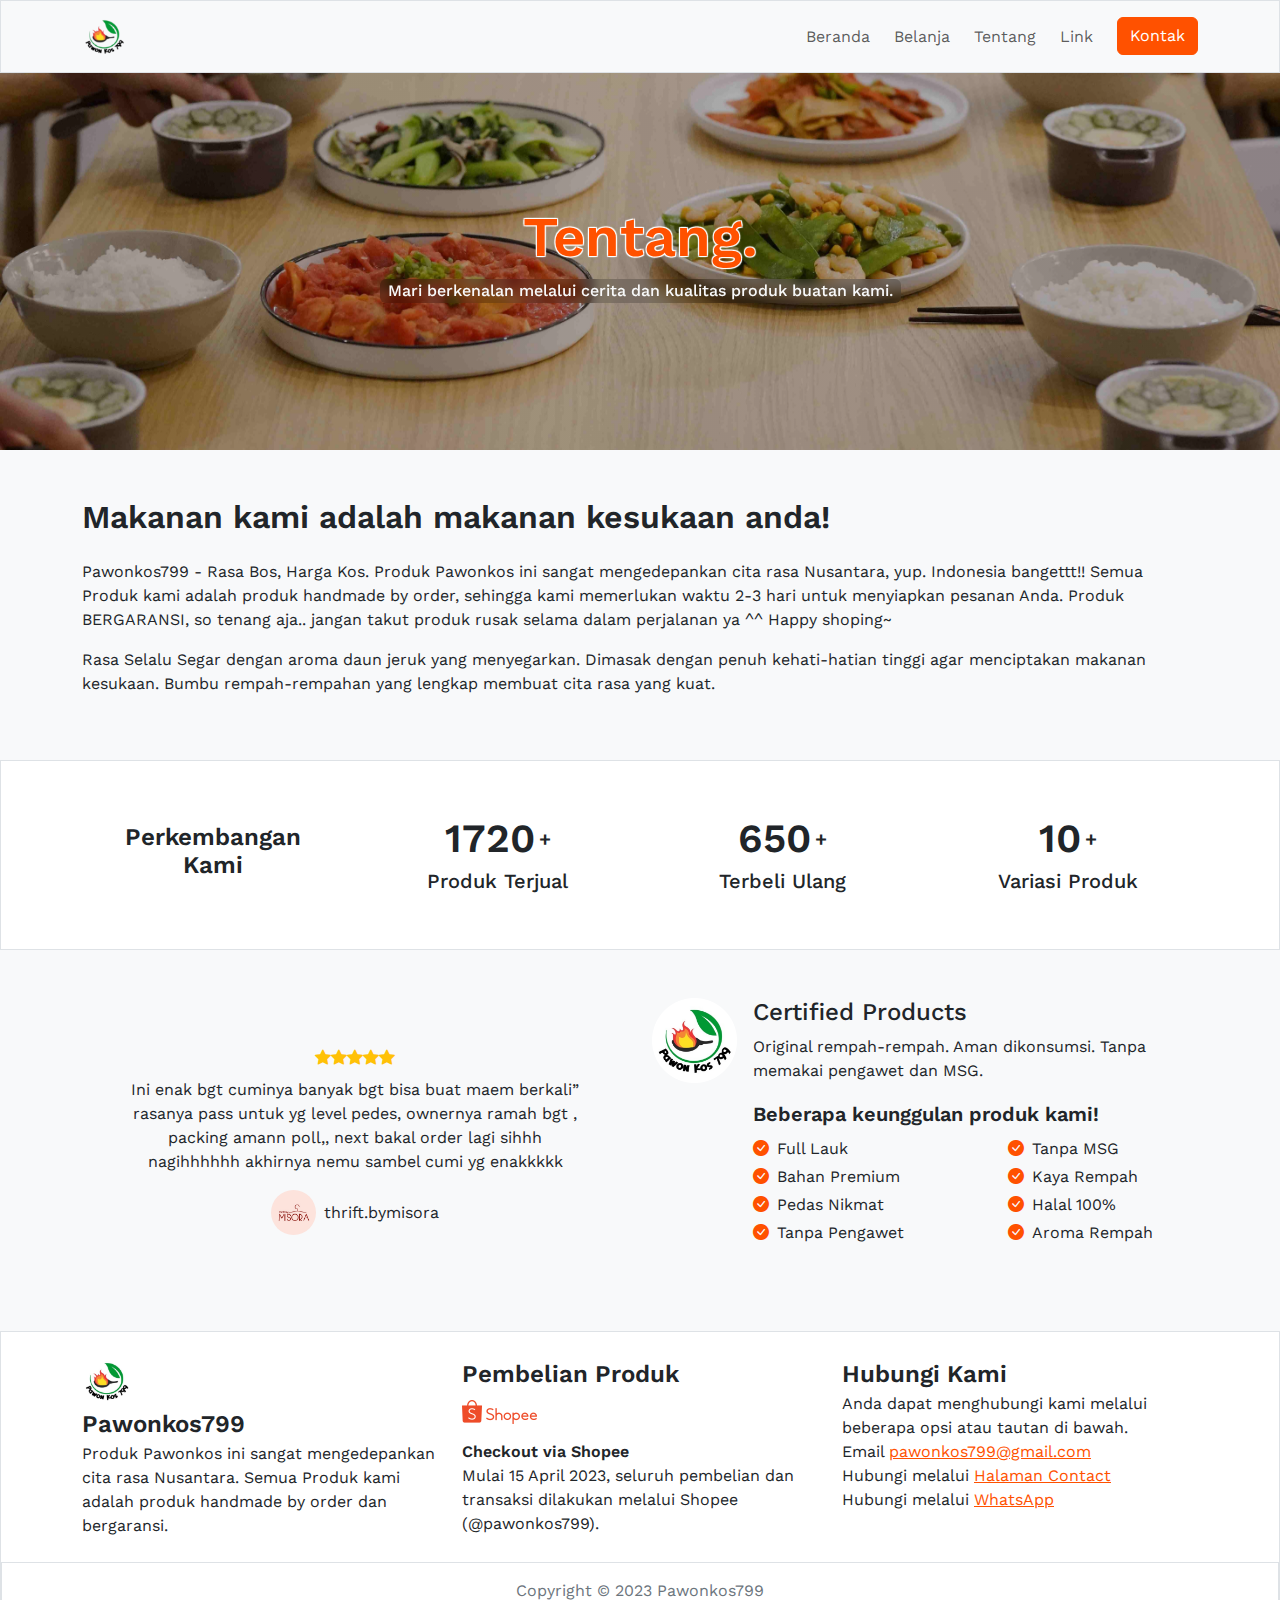
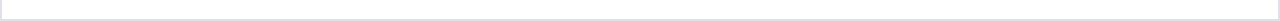
==== commit a277d7b1: "remove manifest tags" ====
--- a/about/index.html
+++ b/about/index.html
@@ -5,8 +5,9 @@
         <meta http-equiv="X-UA-Compatible" content="IE=edge" />
         <meta name="viewport" content="width=device-width, initial-scale=1.0" />
         <title>Tentang - Pawonkos799</title>
-        <meta name="keywords" content="pawonkos799, pawonkos, cumi pawonkos799, cumi lumur sambal">
-        <meta name="description" content="Produk Pawonkos ini sangat mengedepankan cita rasa Nusantara. Yup, Indonesia banget! Semua Produk kami adalah produk handmade by order, sehingga kami memerlukan waktu 2-3 hari untuk menyiapkan pesanan Anda. Produk BERGARANSI, so tenang aja." />
+        <meta name="keywords" content="pawonkos799, pawonkos, cumi pawonkos799, cumi lumur sambal" />
+        <meta name="description" content="Produk Pawonkos799 dengan original rempah-rempah. Aman dikonsumsi. Tanpa memakai pengawet dan MSG." />
+        <meta name="author" content="Pawonkos799" />
         <link rel="stylesheet" href="/asset/css/main.css" />
         <link rel="stylesheet" href="/asset/css/utility.min.css" />
         <link rel="stylesheet" href="/asset/css/icon.css" />
@@ -16,7 +17,6 @@
         <script defer type="text/javascript" src="/asset/js/angular.min.js"></script>
         <script defer src="/asset/js/nov.js"></script>
         <link rel="shortcut icon" href="/favicon.ico" type="image/x-icon" />
-        <link rel="manifest" href="/manifest.json">
     </head>
     <body>
         <nav class="navbar navbar-expand-lg bg-body-tertiary border fixed-top" id="navBar"></nav>
--- a/asset/css/main.css
+++ b/asset/css/main.css
@@ -17,12 +17,12 @@
 body::-webkit-scrollbar {
     display: none;
 }
-header,
+/* header,
 main {
     animation-name: fadeIn;
-    animation-duration: 1s;
+    animation-duration: 250ms;
     animation-fill-mode: forwards;
-}
+} */
 a.contactFooter {
     color: #ff5100 !important;
 }
@@ -111,11 +111,11 @@
         width: 100% !important;
     }
 }
-@keyframes fadeIn {
+/* @keyframes fadeIn {
     from {
         opacity: 0;
     }
     to {
         opacity: 1;
     }
-}
+} */
